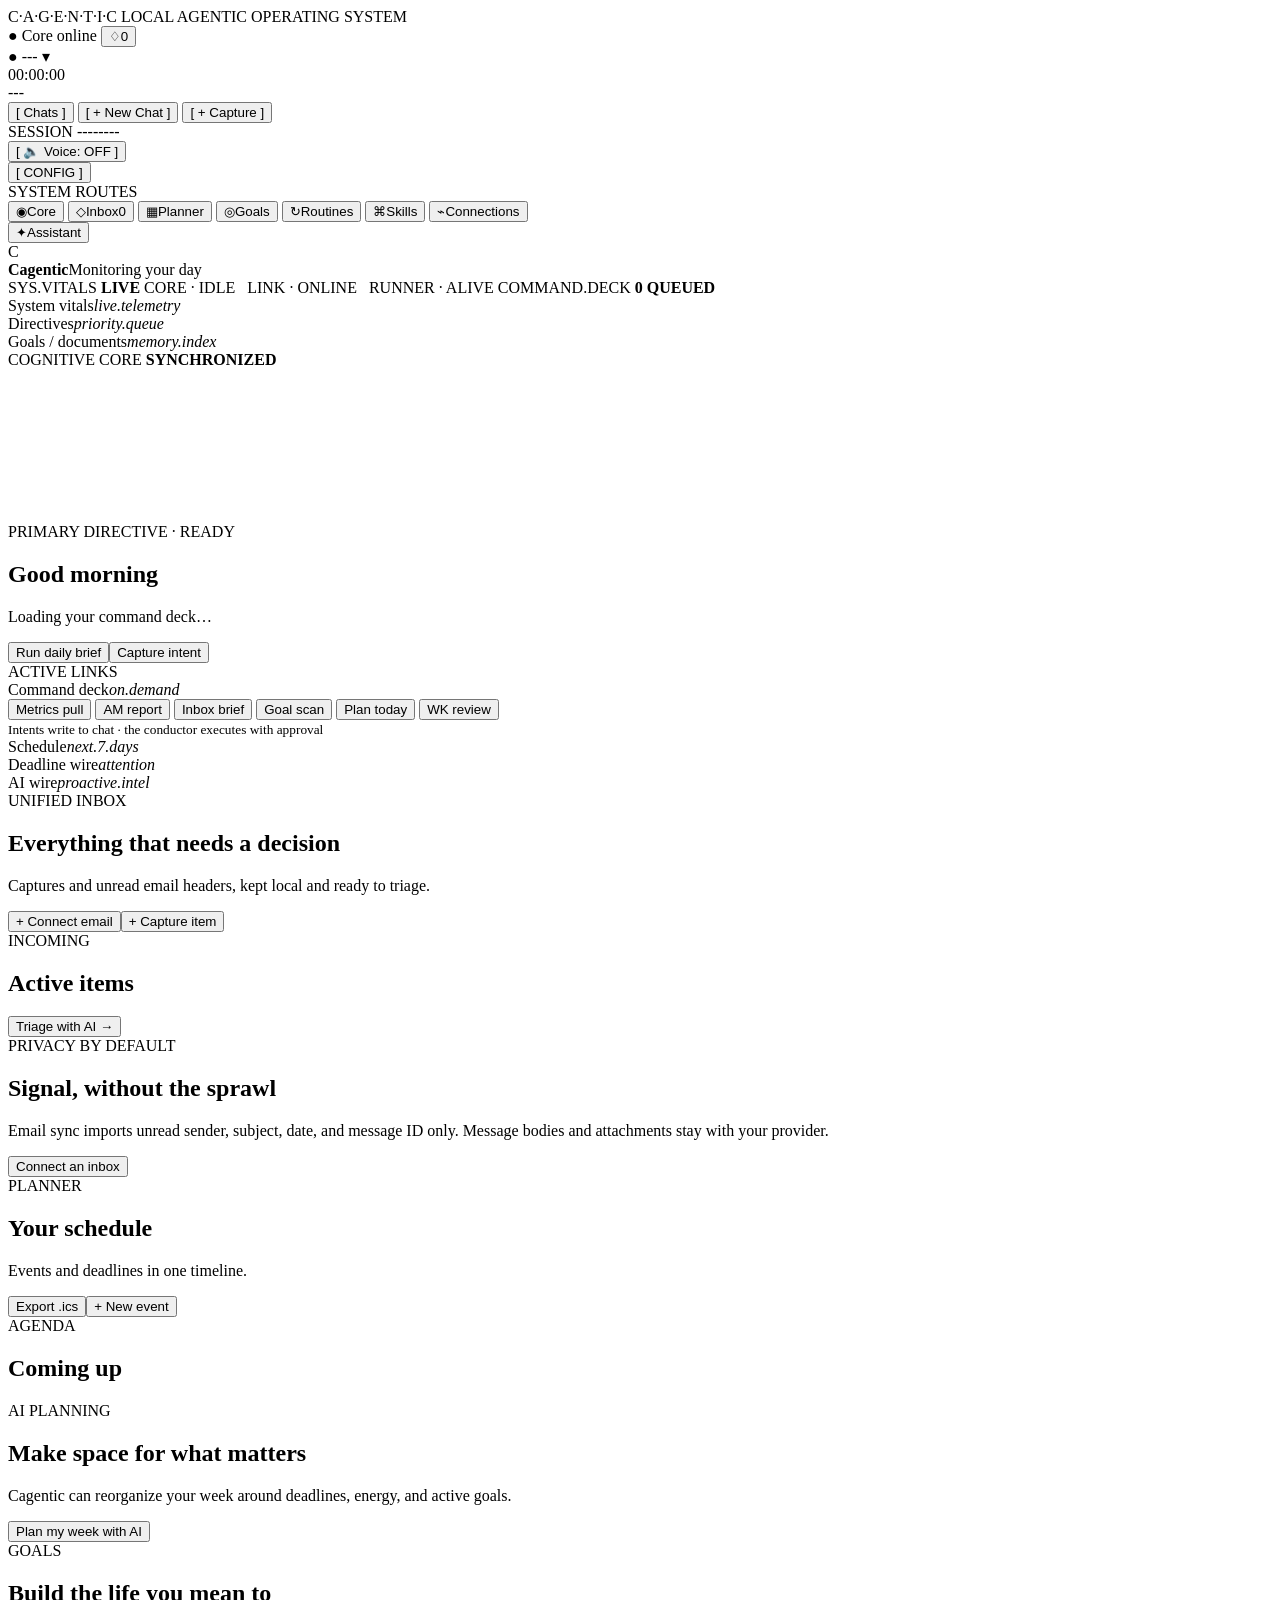
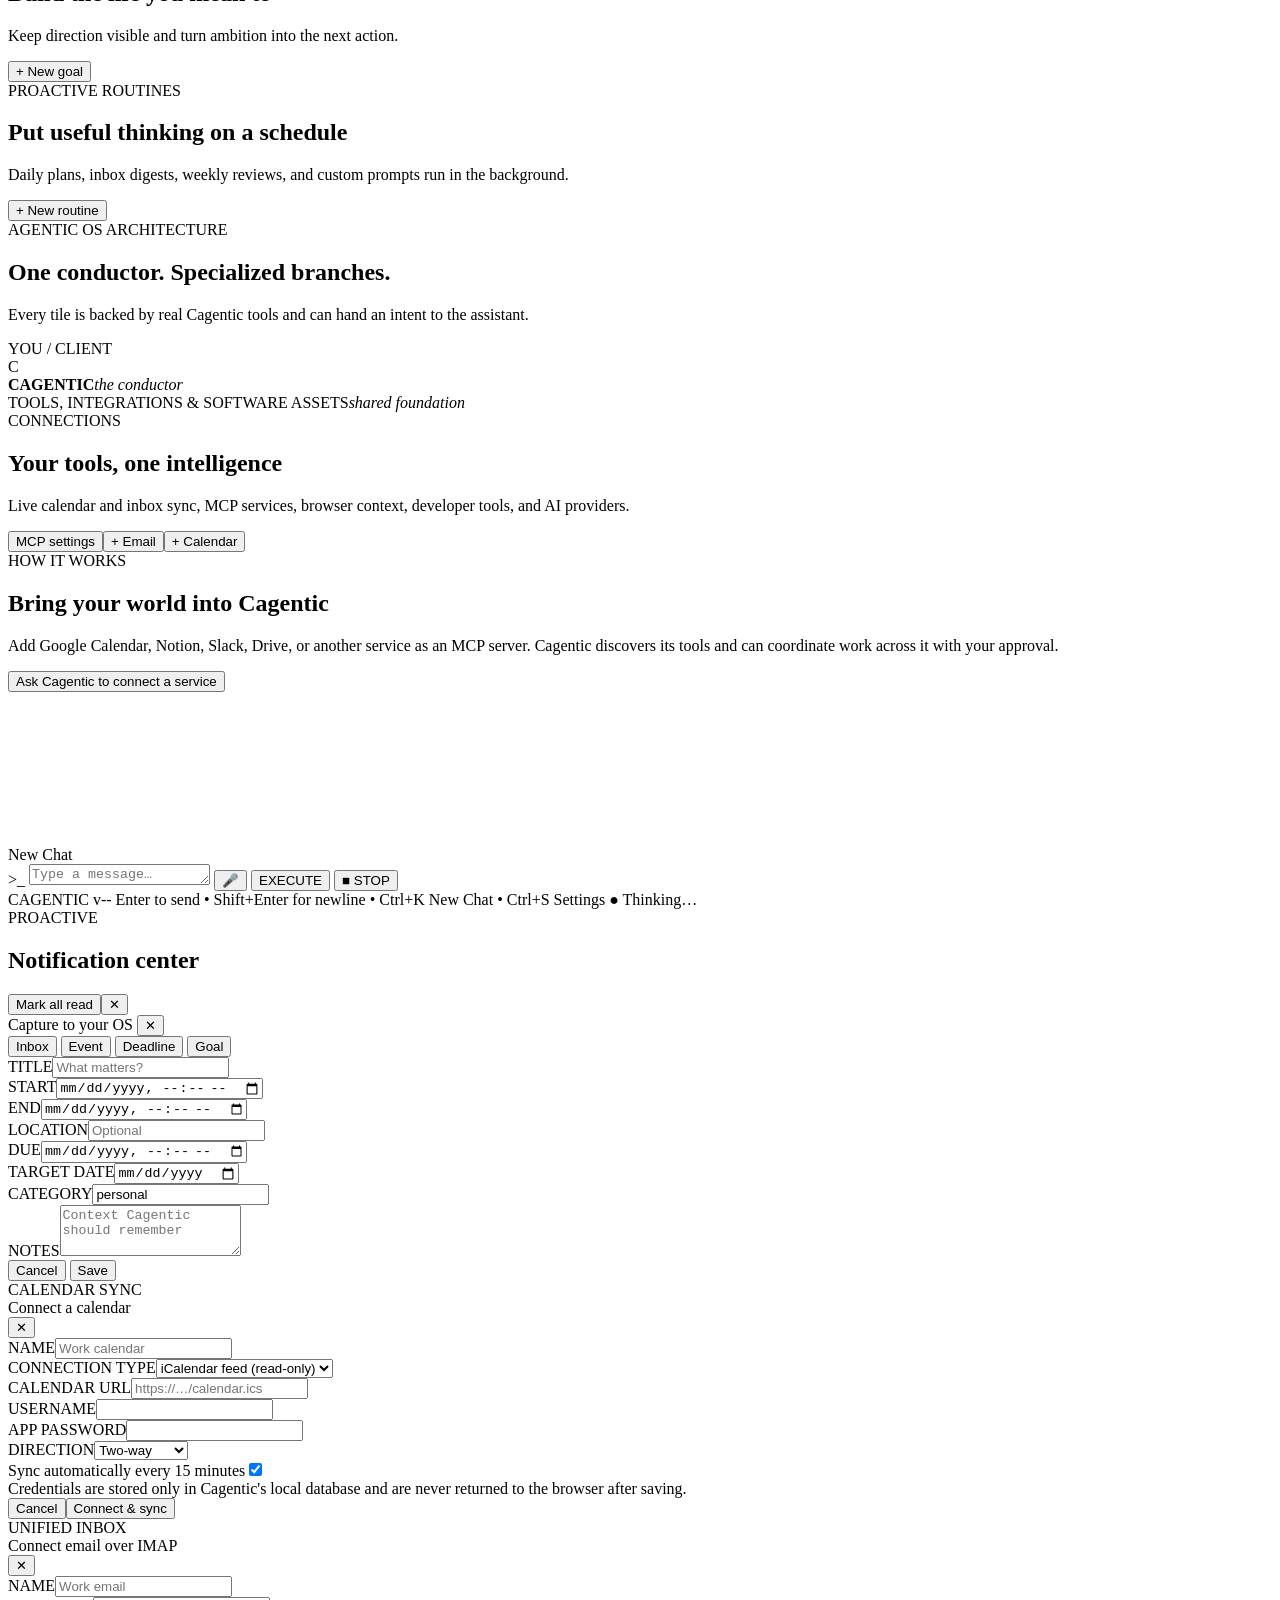
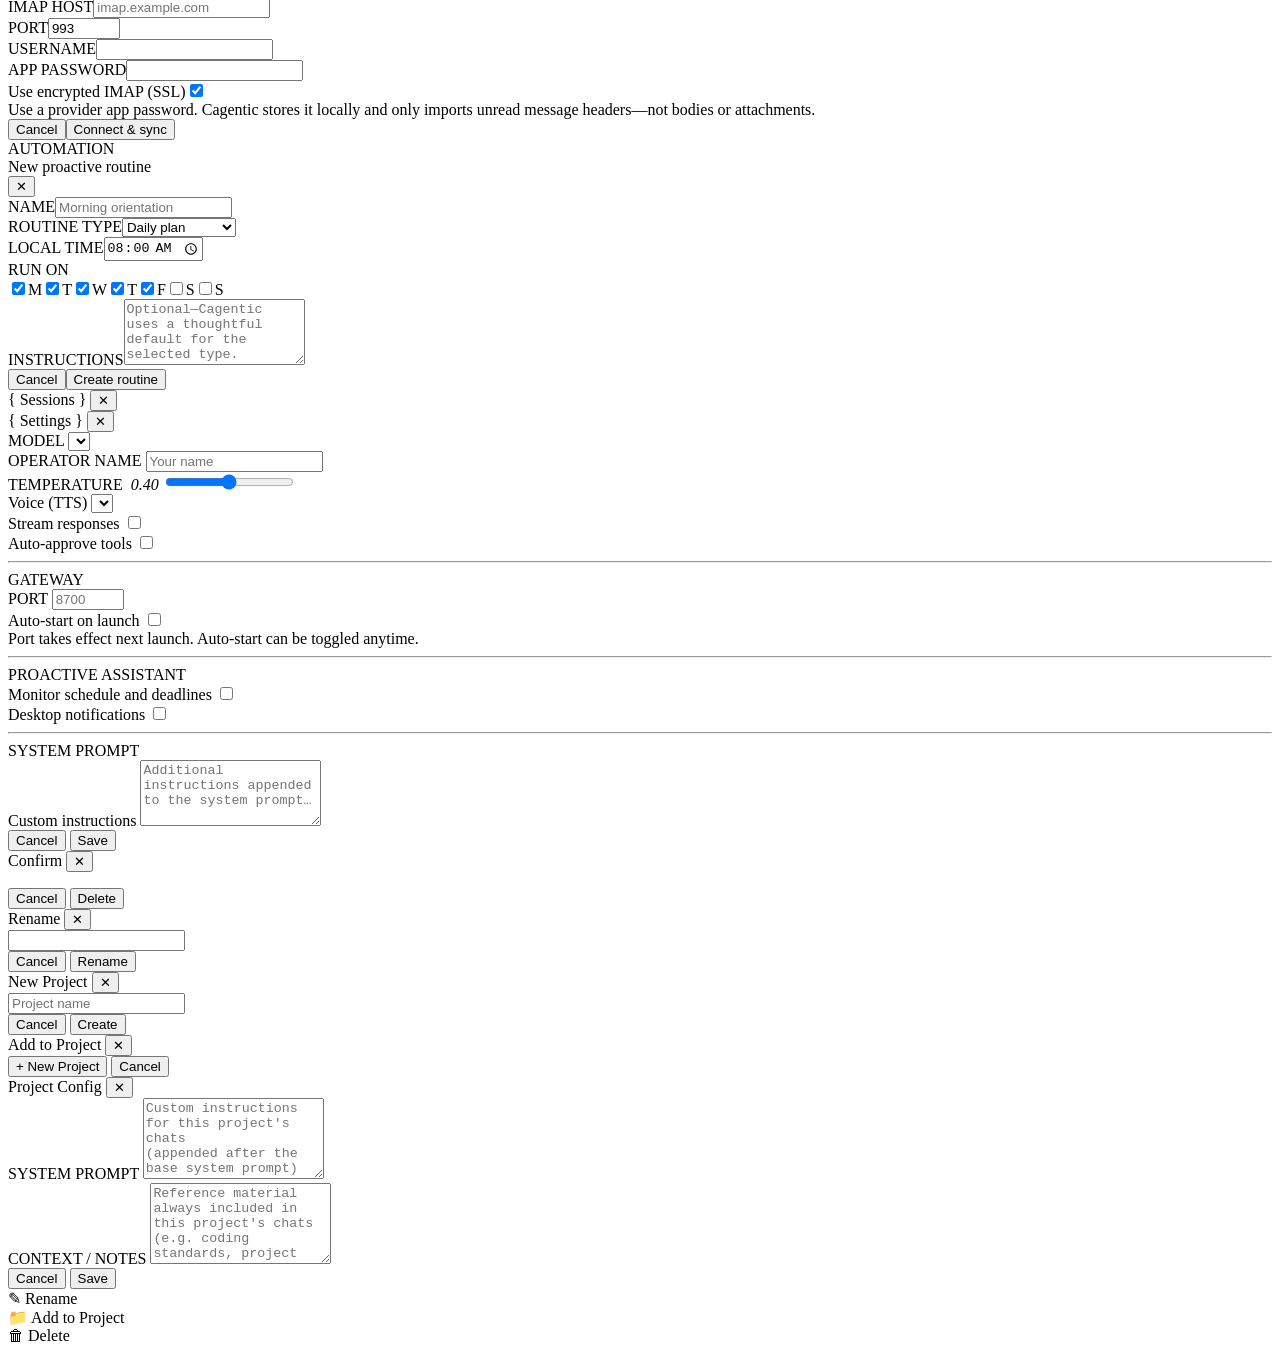
==== cagentic/gateway_assets/index.html @ ee0b5b75 "gateway changes" ====
<!doctype html>
<html lang="en">
<head>
<meta charset="utf-8" />
<meta name="viewport" content="width=device-width, initial-scale=1" />
<meta name="cagentic-token" content="{{CAGENTIC_TOKEN}}" />
<title>Cagentic</title>
<link rel="stylesheet" href="/app.css" />
</head>
<body>
<div id="app">
  <div class="scanlines"></div>
  <div class="vignette"></div>

  <header class="hud-header">
    <div class="hdr-left">
        <span class="jl">C</span><span class="jd">&middot;</span><span class="jl">A</span><span class="jd">&middot;</span><span class="jl">G</span><span class="jd">&middot;</span><span class="jl">E</span><span class="jd">&middot;</span><span class="jl">N</span><span class="jd">&middot;</span><span class="jl">T</span><span class="jd">&middot;</span><span class="jl">I</span><span class="jd">&middot;</span><span class="jl">C</span>
      <span class="j-sub">LOCAL AGENTIC OPERATING SYSTEM</span>
    </div>
    <div class="hdr-right">
      <span class="badge b-on">&#9679; Core online</span>
      <button class="os-notification-btn" id="notificationBtn" title="Proactive notifications">♢<span id="notificationCount" class="hidden">0</span></button>
      <div class="model-switch" id="modelSwitch" title="Switch model">
        <span class="ms-dot">&#9679;</span>
        <span class="ms-name" id="msName">---</span>
        <span class="ms-caret">&#9662;</span>
        <div class="model-menu hidden" id="modelMenu"></div>
      </div>
      <div class="j-clock" id="jClock">00:00:00</div>
      <div class="j-date"  id="jDate">---</div>
    </div>
  </header>

  <div class="nav-bar">
    <button class="nav-btn" id="logsBtn">[ Chats ]</button>
    <button class="nav-btn" id="newMissionBtn">[ + New Chat ]</button>
    <button class="nav-btn os-quick-add" id="quickAddBtn">[ + Capture ]</button>
    <div class="nav-divider"></div>
    <span class="nav-meta">SESSION <span id="jSession">--------</span></span>
    <div class="nav-spacer"></div>
    <button class="nav-btn toggle-btn" id="voiceOutBtn" title="Read replies aloud">[ &#128264; Voice: OFF ]</button>
  
    <div class="nav-divider"></div>
    <button class="nav-btn" id="configBtn">[ CONFIG ]</button>
  </div>

  <div class="main-area">
    <aside class="os-sidebar">
      <div class="os-sidebar-label">SYSTEM ROUTES</div>
      <button class="os-nav-item active" data-view="today"><span class="os-nav-icon">◉</span><span>Core</span></button>
      <button class="os-nav-item" data-view="inbox"><span class="os-nav-icon">◇</span><span>Inbox</span><span id="inboxNavCount" class="os-nav-count hidden">0</span></button>
      <button class="os-nav-item" data-view="planner"><span class="os-nav-icon">▦</span><span>Planner</span></button>
      <button class="os-nav-item" data-view="goals"><span class="os-nav-icon">◎</span><span>Goals</span></button>
      <button class="os-nav-item" data-view="routines"><span class="os-nav-icon">↻</span><span>Routines</span></button>
      <button class="os-nav-item" data-view="skills"><span class="os-nav-icon">⌘</span><span>Skills</span></button>
      <button class="os-nav-item" data-view="connections"><span class="os-nav-icon">⌁</span><span>Connections</span></button>
      <div class="os-sidebar-rule"></div>
      <button class="os-nav-item" data-view="assistant"><span class="os-nav-icon">✦</span><span>Assistant</span><span class="os-live-dot"></span></button>
      <div class="os-sidebar-spacer"></div>
      <div class="os-agent-card">
        <div class="os-agent-orb">C</div>
        <div><strong>Cagentic</strong><span id="osAgentStatus">Monitoring your day</span></div>
      </div>
    </aside>

    <div class="os-workspace">
      <section class="os-view" id="todayView">
        <div class="vault-shell">
          <div class="vault-statusline">
            <span>SYS.VITALS <b>LIVE</b></span>
            <span id="vaultCoreState">CORE · IDLE &nbsp; LINK · ONLINE &nbsp; RUNNER · ALIVE</span>
            <span>COMMAND.DECK <b id="vaultQueueState">0 QUEUED</b></span>
          </div>
          <div class="vault-layout">
            <aside class="vault-column vault-left">
              <section class="vault-module">
                <header><span>System vitals</span><em>live.telemetry</em></header>
                <div id="osStats" class="vault-vitals"></div>
              </section>
              <section class="vault-module vault-directives">
                <header><span>Directives</span><em>priority.queue</em></header>
                <div id="insightList"></div>
              </section>
              <section class="vault-module vault-documents">
                <header><span>Goals / documents</span><em>memory.index</em></header>
                <div id="goalStrip"></div>
              </section>
            </aside>

            <main class="vault-core">
              <div class="vault-core-label"><span>COGNITIVE CORE</span><b><i></i> SYNCHRONIZED</b></div>
              <canvas id="coreCanvas" aria-label="Animated Cagentic cognitive network"></canvas>
              <div class="vault-core-rings"><i></i><i></i><i></i></div>
              <div class="vault-primary">
                <span>PRIMARY DIRECTIVE · READY</span>
                <h1><span id="osGreeting">Good morning</span><span id="osUserName"></span></h1>
                <p id="osDate">Loading your command deck…</p>
                <div class="vault-primary-actions"><button data-ai-prompt="Plan my day using my deadlines, calendar, inbox, and goals.">Run daily brief</button><button data-open-capture="inbox">Capture intent</button></div>
              </div>
              <div class="vault-integration-band"><span>ACTIVE LINKS</span><div id="integrationStrip"></div></div>
            </main>

            <aside class="vault-column vault-right">
              <section class="vault-module vault-command-deck">
                <header><span>Command deck</span><em>on.demand</em></header>
                <div class="vault-command-grid">
                  <button data-ai-prompt="Give me a concise metrics pull across my personal OS.">Metrics pull</button>
                  <button data-ai-prompt="Create my morning report from the current OS context.">AM report</button>
                  <button data-ai-prompt="Triage my unified inbox and identify the next actions.">Inbox brief</button>
                  <button data-ai-prompt="Review my goals and tell me where momentum is slipping.">Goal scan</button>
                  <button data-ai-prompt="Create a realistic plan for today around my calendar and deadlines.">Plan today</button>
                  <button data-ai-prompt="Run a weekly review across goals, calendar, deadlines, and inbox.">WK review</button>
                </div>
                <small>Intents write to chat · the conductor executes with approval</small>
              </section>
              <section class="vault-module vault-schedule">
                <header><span>Schedule</span><em>next.7.days</em></header>
                <div id="todayTimeline"></div>
              </section>
              <section class="vault-module vault-deadlines">
                <header><span>Deadline wire</span><em>attention</em></header>
                <div id="deadlineList"></div>
              </section>
              <section class="vault-module vault-ai-wire">
                <header><span>AI wire</span><em>proactive.intel</em></header>
                <div id="vaultWire"></div>
              </section>
            </aside>
          </div>
        </div>
      </section>

      <section class="os-view hidden" id="inboxView">
        <div class="os-scroll">
          <div class="os-page-head compact"><div><div class="os-eyebrow">UNIFIED INBOX</div><h1>Everything that needs a decision</h1><p>Captures and unread email headers, kept local and ready to triage.</p></div><div class="os-head-actions"><button class="os-secondary-btn os-inline-btn" id="addEmailBtn">+ Connect email</button><button class="os-primary-btn" data-open-capture="inbox">+ Capture item</button></div></div>
          <div class="os-inbox-layout">
            <section class="os-card"><div class="os-card-head"><div><span class="os-kicker">INCOMING</span><h2>Active items</h2></div><button class="os-text-btn" data-ai-prompt="Triage my unified inbox. Tell me what is urgent, what can wait, and the three best next actions.">Triage with AI →</button></div><div id="inboxWorkspace" class="os-inbox-list"></div></section>
            <section class="os-card os-inbox-side"><span class="os-kicker">PRIVACY BY DEFAULT</span><h2>Signal, without the sprawl</h2><p>Email sync imports unread sender, subject, date, and message ID only. Message bodies and attachments stay with your provider.</p><button class="os-secondary-btn" id="inboxConnectEmailBtn">Connect an inbox</button></section>
          </div>
        </div>
      </section>

      <section class="os-view hidden" id="plannerView">
        <div class="os-scroll">
          <div class="os-page-head compact"><div><div class="os-eyebrow">PLANNER</div><h1>Your schedule</h1><p>Events and deadlines in one timeline.</p></div><div class="os-head-actions"><button class="os-secondary-btn os-inline-btn" id="exportCalendarBtn">Export .ics</button><button class="os-primary-btn" data-open-capture="event">+ New event</button></div></div>
          <div class="os-planner-layout">
            <section class="os-card"><div class="os-card-head"><div><span class="os-kicker">AGENDA</span><h2>Coming up</h2></div></div><div id="plannerTimeline" class="os-planner-timeline"></div></section>
            <section class="os-card os-planner-side"><div class="os-card-head"><div><span class="os-kicker">AI PLANNING</span><h2>Make space for what matters</h2></div></div><p>Cagentic can reorganize your week around deadlines, energy, and active goals.</p><button class="os-secondary-btn" data-ai-prompt="Review my calendar, deadlines, and goals, then propose a realistic plan for my next seven days.">Plan my week with AI</button></section>
          </div>
        </div>
      </section>

      <section class="os-view hidden" id="goalsView">
        <div class="os-scroll">
          <div class="os-page-head compact"><div><div class="os-eyebrow">GOALS</div><h1>Build the life you mean to</h1><p>Keep direction visible and turn ambition into the next action.</p></div><button class="os-primary-btn" data-open-capture="goal">+ New goal</button></div>
          <div id="goalsWorkspace" class="os-goals-workspace"></div>
        </div>
      </section>

      <section class="os-view hidden" id="routinesView">
        <div class="os-scroll">
          <div class="os-page-head compact"><div><div class="os-eyebrow">PROACTIVE ROUTINES</div><h1>Put useful thinking on a schedule</h1><p>Daily plans, inbox digests, weekly reviews, and custom prompts run in the background.</p></div><button class="os-primary-btn" id="addRoutineBtn">+ New routine</button></div>
          <div id="routinesWorkspace" class="os-routines-grid"></div>
        </div>
      </section>

      <section class="os-view hidden" id="skillsView">
        <div class="os-scroll skills-scroll">
          <div class="architecture-head">
            <div><div class="os-eyebrow">AGENTIC OS ARCHITECTURE</div><h1>One conductor. Specialized branches.</h1><p>Every tile is backed by real Cagentic tools and can hand an intent to the assistant.</p></div>
            <div id="architectureStatus" class="architecture-status"></div>
          </div>
          <div id="architectureModes" class="architecture-modes"></div>
          <div class="architecture-spine">
            <div class="architecture-user">YOU / CLIENT</div>
            <i></i>
            <div class="architecture-conductor"><span>C</span><div><strong>CAGENTIC</strong><em id="architectureModel">the conductor</em></div></div>
          </div>
          <div id="architectureBranches" class="architecture-branches"></div>
          <section id="automationLayer" class="architecture-layer automation-layer"></section>
          <section class="architecture-layer integration-layer"><header><span>TOOLS, INTEGRATIONS &amp; SOFTWARE ASSETS</span><em>shared foundation</em></header><div id="architectureIntegrations"></div></section>
          <div id="architectureDetail" class="architecture-detail hidden"></div>
        </div>
      </section>

      <section class="os-view hidden" id="connectionsView">
        <div class="os-scroll">
          <div class="os-page-head compact"><div><div class="os-eyebrow">CONNECTIONS</div><h1>Your tools, one intelligence</h1><p>Live calendar and inbox sync, MCP services, browser context, developer tools, and AI providers.</p></div><div class="os-head-actions"><button class="os-secondary-btn os-inline-btn" id="connectionSettingsBtn">MCP settings</button><button class="os-secondary-btn os-inline-btn" id="connectionsEmailBtn">+ Email</button><button class="os-primary-btn" id="addConnectionBtn">+ Calendar</button></div></div>
          <div id="connectionsGrid" class="os-connections-grid"></div>
          <section class="os-card os-connection-help"><span class="os-kicker">HOW IT WORKS</span><h2>Bring your world into Cagentic</h2><p>Add Google Calendar, Notion, Slack, Drive, or another service as an MCP server. Cagentic discovers its tools and can coordinate work across it with your approval.</p><button class="os-secondary-btn" data-ai-prompt="Show me which MCP integrations are configured and help me connect the services that would be most useful.">Ask Cagentic to connect a service</button></section>
        </div>
      </section>

      <section class="os-view os-assistant-view hidden" id="assistantView">
        <div class="center-stack" id="centerStack">
          <div class="orb-zone compact" id="orbZone">
            <canvas id="orbCanvas"></canvas>
            <div class="orb-rings">
              <div class="ring r1"></div><div class="ring r2"></div>
              <div class="ring r3"></div><div class="ring r4"></div>
            </div>
            <div class="orb-label" id="orbLabel">New Chat</div>
          </div>
          <div id="log" class="chat-log"></div>
        </div>
      </section>
    </div>
  </div>

  <div id="windowLayer"></div>
  <div id="restorePill" class="restore-pill" style="display:none">
    <span class="restore-pill-icon">↩</span><span class="restore-pill-count">0</span> panels
    <div class="restore-dropdown" id="restoreDropdown"></div>
  </div>

  <div class="cmd-area">
    <div class="cmd-box" id="cmdBox">
      <span class="cmd-prompt">&gt;_</span>
      <textarea id="input" rows="1" placeholder="Type a message&#8230;"></textarea>
      <button id="micBtn" class="mic-btn" title="Voice input">&#127908;</button>
      <button id="send" class="exec-btn">EXECUTE</button>
      <button id="stopBtn" class="exec-btn stop-btn hidden">&#9632; STOP</button>
    </div>
    <div class="cmd-footer">
      <span>CAGENTIC v<span id="versionSpan">--</span></span>
      <span id="hintText">Enter to send &bull; Shift+Enter for newline &bull; Ctrl+K New Chat &bull; Ctrl+S Settings</span>
      <span id="busyLabel" class="busy-label hidden">&#9679; Thinking&#8230;</span>
      <span id="tokenStats" class="token-stats hidden"></span>
    </div>
  </div>
</div>

<!-- Proactive notification center -->
<aside id="notificationPanel" class="os-notification-panel">
  <div class="os-notification-head"><div><span class="os-kicker">PROACTIVE</span><h2>Notification center</h2></div><div><button id="markNotificationsRead" class="os-text-btn">Mark all read</button><button id="closeNotifications" class="icon-btn">&#10005;</button></div></div>
  <div id="notificationList" class="os-notification-list"></div>
</aside>

<!-- Quick capture modal -->
<div id="captureModal" class="modal hidden">
  <div class="modal-card md os-capture-card">
    <div class="modal-head">
      <span class="modal-title">Capture to your OS</span>
      <button id="captureClose" class="icon-btn">&#10005;</button>
    </div>
    <div class="modal-body">
      <div class="os-capture-tabs">
        <button data-capture-type="inbox">Inbox</button>
        <button data-capture-type="event" class="active">Event</button>
        <button data-capture-type="deadline">Deadline</button>
        <button data-capture-type="goal">Goal</button>
      </div>
      <div class="field"><span class="field-label">TITLE</span><input id="captureTitle" type="text" placeholder="What matters?" /></div>
      <div class="capture-fields" data-fields="event">
        <div class="field"><span class="field-label">START</span><input id="captureStart" type="datetime-local" /></div>
        <div class="field"><span class="field-label">END</span><input id="captureEnd" type="datetime-local" /></div>
        <div class="field"><span class="field-label">LOCATION</span><input id="captureLocation" type="text" placeholder="Optional" /></div>
      </div>
      <div class="capture-fields hidden" data-fields="deadline">
        <div class="field"><span class="field-label">DUE</span><input id="captureDue" type="datetime-local" /></div>
      </div>
      <div class="capture-fields hidden" data-fields="goal">
        <div class="field"><span class="field-label">TARGET DATE</span><input id="captureTarget" type="date" /></div>
        <div class="field"><span class="field-label">CATEGORY</span><input id="captureCategory" type="text" value="personal" /></div>
      </div>
      <div class="field"><span class="field-label">NOTES</span><textarea id="captureNotes" rows="3" placeholder="Context Cagentic should remember"></textarea></div>
      <div id="captureError" class="os-form-error hidden"></div>
    </div>
    <div class="modal-foot">
      <button id="captureCancel" class="btn-ghost">Cancel</button>
      <button id="captureSave" class="btn-primary">Save</button>
    </div>
  </div>
</div>

<!-- Calendar connection modal -->
<div id="connectionModal" class="modal hidden">
  <div class="modal-card md os-connection-modal">
    <div class="modal-head">
      <div><span class="os-kicker">CALENDAR SYNC</span><div class="modal-title">Connect a calendar</div></div>
      <button id="connectionModalClose" class="icon-btn">&#10005;</button>
    </div>
    <div class="modal-body">
      <div class="field"><span class="field-label">NAME</span><input id="connectionName" type="text" placeholder="Work calendar" /></div>
      <div class="field"><span class="field-label">CONNECTION TYPE</span><select id="connectionKind"><option value="ical">iCalendar feed (read-only)</option><option value="caldav">CalDAV (two-way)</option></select></div>
      <div class="field"><span class="field-label">CALENDAR URL</span><input id="connectionUrl" type="url" placeholder="https://…/calendar.ics" /></div>
      <div id="connectionAuthFields" class="capture-fields hidden">
        <div class="field"><span class="field-label">USERNAME</span><input id="connectionUsername" type="text" autocomplete="username" /></div>
        <div class="field"><span class="field-label">APP PASSWORD</span><input id="connectionPassword" type="password" autocomplete="current-password" /></div>
        <div class="field"><span class="field-label">DIRECTION</span><select id="connectionDirection"><option value="both">Two-way</option><option value="pull">Import only</option><option value="push">Publish only</option></select></div>
      </div>
      <div class="field row"><span class="field-label">Sync automatically every 15 minutes</span><label class="toggle"><input id="connectionAutoSync" type="checkbox" checked /><span></span></label></div>
      <div class="field-hint">Credentials are stored only in Cagentic's local database and are never returned to the browser after saving.</div>
      <div id="connectionError" class="os-form-error hidden"></div>
    </div>
    <div class="modal-foot"><button id="connectionCancel" class="btn-ghost">Cancel</button><button id="connectionSave" class="btn-primary">Connect &amp; sync</button></div>
  </div>
</div>

<!-- Email connection modal -->
<div id="emailModal" class="modal hidden">
  <div class="modal-card md os-connection-modal">
    <div class="modal-head"><div><span class="os-kicker">UNIFIED INBOX</span><div class="modal-title">Connect email over IMAP</div></div><button id="emailModalClose" class="icon-btn">&#10005;</button></div>
    <div class="modal-body">
      <div class="field"><span class="field-label">NAME</span><input id="emailName" type="text" placeholder="Work email" /></div>
      <div class="field"><span class="field-label">IMAP HOST</span><input id="emailHost" type="text" placeholder="imap.example.com" /></div>
      <div class="field"><span class="field-label">PORT</span><input id="emailPort" type="number" min="1" max="65535" value="993" /></div>
      <div class="field"><span class="field-label">USERNAME</span><input id="emailUsername" type="text" autocomplete="username" /></div>
      <div class="field"><span class="field-label">APP PASSWORD</span><input id="emailPassword" type="password" autocomplete="current-password" /></div>
      <div class="field row"><span class="field-label">Use encrypted IMAP (SSL)</span><label class="toggle"><input id="emailSsl" type="checkbox" checked /><span></span></label></div>
      <div class="field-hint">Use a provider app password. Cagentic stores it locally and only imports unread message headers—not bodies or attachments.</div>
      <div id="emailError" class="os-form-error hidden"></div>
    </div>
    <div class="modal-foot"><button id="emailCancel" class="btn-ghost">Cancel</button><button id="emailSave" class="btn-primary">Connect &amp; sync</button></div>
  </div>
</div>

<!-- Proactive routine modal -->
<div id="routineModal" class="modal hidden">
  <div class="modal-card md os-routine-modal">
    <div class="modal-head"><div><span class="os-kicker">AUTOMATION</span><div class="modal-title">New proactive routine</div></div><button id="routineModalClose" class="icon-btn">&#10005;</button></div>
    <div class="modal-body">
      <div class="field"><span class="field-label">NAME</span><input id="routineName" type="text" placeholder="Morning orientation" /></div>
      <div class="field"><span class="field-label">ROUTINE TYPE</span><select id="routineKind"><option value="daily_plan">Daily plan</option><option value="inbox_digest">Inbox digest</option><option value="weekly_review">Weekly review</option><option value="custom">Custom prompt</option></select></div>
      <div class="field"><span class="field-label">LOCAL TIME</span><input id="routineTime" type="time" value="08:00" /></div>
      <div class="field"><span class="field-label">RUN ON</span><div class="os-day-picker" id="routineDays"><label><input type="checkbox" value="0" checked />M</label><label><input type="checkbox" value="1" checked />T</label><label><input type="checkbox" value="2" checked />W</label><label><input type="checkbox" value="3" checked />T</label><label><input type="checkbox" value="4" checked />F</label><label><input type="checkbox" value="5" />S</label><label><input type="checkbox" value="6" />S</label></div></div>
      <div class="field"><span class="field-label">INSTRUCTIONS</span><textarea id="routinePrompt" rows="4" placeholder="Optional—Cagentic uses a thoughtful default for the selected type."></textarea></div>
      <div id="routineError" class="os-form-error hidden"></div>
    </div>
    <div class="modal-foot"><button id="routineCancel" class="btn-ghost">Cancel</button><button id="routineSave" class="btn-primary">Create routine</button></div>
  </div>
</div>

<!-- Sessions drawer -->
<div id="sessionsPanel" class="sessions-panel">
  <div class="sessions-head">
    <span class="panel-hdr">&#123; Sessions &#125;</span>
    <button id="closeSessionsBtn" class="icon-btn">&#10005;</button>
  </div>
  <div id="sessionList" class="session-list"></div>
</div>

<div id="backdrop" class="backdrop hidden"></div>

<!-- Settings modal -->
<div id="settingsModal" class="modal hidden">
  <div class="modal-card">
    <div class="modal-head">
      <span class="panel-hdr">&#123; Settings &#125;</span>
      <button id="closeSettings" class="icon-btn">&#10005;</button>
    </div>
    <div class="modal-body">
      <div class="field">
        <span class="field-label">MODEL</span>
        <select id="setModel"></select>
      </div>
      <div class="field">
        <span class="field-label">OPERATOR NAME</span>
        <input id="setName" type="text" placeholder="Your name" />
      </div>
      <div class="field">
        <span class="field-label">TEMPERATURE &nbsp;<em id="tempVal">0.40</em></span>
        <input id="setTemp" type="range" min="0" max="1.5" step="0.05" />
      </div>
      <div class="field">
        <span class="field-label">Voice (TTS)</span>
        <select id="setVoice"></select>
      </div>
      <div class="field row">
        <span class="field-label">Stream responses</span>
        <label class="toggle"><input id="setStream" type="checkbox" /><span></span></label>
      </div>
      <div class="field row">
        <span class="field-label">Auto-approve tools</span>
        <label class="toggle"><input id="setYolo" type="checkbox" /><span></span></label>
      </div>
      <hr class="settings-divider" />
      <div class="section-label">GATEWAY</div>
      <div class="field">
        <span class="field-label">PORT</span>
        <input id="setGwPort" type="number" min="1" max="65535" placeholder="8700" />
      </div>
      <div class="field row">
        <span class="field-label">Auto-start on launch</span>
        <label class="toggle"><input id="setGwAuto" type="checkbox" /><span></span></label>
      </div>
      <div class="field-hint">Port takes effect next launch. Auto-start can be toggled anytime.</div>
      <hr class="settings-divider" />
      <div class="section-label">PROACTIVE ASSISTANT</div>
      <div class="field row">
        <span class="field-label">Monitor schedule and deadlines</span>
        <label class="toggle"><input id="setProactive" type="checkbox" /><span></span></label>
      </div>
      <div class="field row">
        <span class="field-label">Desktop notifications</span>
        <label class="toggle"><input id="setDesktopNotifications" type="checkbox" /><span></span></label>
      </div>
      <hr class="settings-divider" />
      <div class="section-label">SYSTEM PROMPT</div>
      <div class="field">
        <span class="field-label">Custom instructions</span>
        <textarea id="setSysPrompt" rows="4" placeholder="Additional instructions appended to the system prompt&#8230;"></textarea>
      </div>
    </div>
    <div class="modal-foot">
      <button id="cancelSettings" class="btn-ghost">Cancel</button>
      <button id="saveSettings"   class="btn-primary">Save</button>
    </div>
  </div>
</div>
<!-- Confirm modal -->
<div id="confirmModal" class="modal hidden">
  <div class="modal-card sm">
    <div class="modal-head">
      <span id="confirmTitle" class="modal-title">Confirm</span>
      <button id="confirmClose" class="icon-btn">&#10005;</button>
    </div>
    <div class="modal-body">
      <p id="confirmMsg" class="modal-msg"></p>
    </div>
    <div class="modal-foot">
      <button id="confirmCancel" class="btn-ghost">Cancel</button>
      <button id="confirmOk" class="btn-primary">Delete</button>
    </div>
  </div>
</div>

<!-- Rename modal -->
<div id="renameModal" class="modal hidden">
  <div class="modal-card md">
    <div class="modal-head">
      <span class="modal-title">Rename</span>
      <button id="renameClose" class="icon-btn">&#10005;</button>
    </div>
    <div class="modal-body">
      <input id="renameInput" type="text" class="modal-input" />
    </div>
    <div class="modal-foot">
      <button id="renameCancel" class="btn-ghost">Cancel</button>
      <button id="renameOk" class="btn-primary">Rename</button>
    </div>
  </div>
</div>

<!-- New project modal -->
<div id="newProjectModal" class="modal hidden">
  <div class="modal-card md">
    <div class="modal-head">
      <span class="modal-title">New Project</span>
      <button id="newProjectModalClose" class="icon-btn">&#10005;</button>
    </div>
    <div class="modal-body">
      <input id="newProjectInput" type="text" placeholder="Project name" class="modal-input" />
    </div>
    <div class="modal-foot">
      <button id="newProjectCancel" class="btn-ghost">Cancel</button>
      <button id="newProjectOk" class="btn-primary">Create</button>
    </div>
  </div>
</div>

<!-- Add to project modal -->
<div id="projectModal" class="modal hidden">
  <div class="modal-card md">
    <div class="modal-head">
      <span class="modal-title">Add to Project</span>
      <button id="projectModalClose" class="icon-btn">&#10005;</button>
    </div>
    <div class="modal-body" id="projectModalBody">
    </div>
    <div class="modal-foot">
      <button id="projectModalNewBtn" class="btn-ghost">+ New Project</button>
      <button id="projectModalCancel" class="btn-ghost">Cancel</button>
    </div>
  </div>
</div>

<!-- Project config modal -->
<div id="projConfigModal" class="modal hidden">
  <div class="modal-card lg">
    <div class="modal-head">
      <span class="modal-title">Project Config</span>
      <button id="projConfigClose" class="icon-btn">&#10005;</button>
    </div>
    <div class="modal-body">
      <div class="field">
        <span class="field-label">SYSTEM PROMPT</span>
        <textarea id="projConfigPrompt" rows="5" class="modal-textarea" placeholder="Custom instructions for this project's chats&#10;(appended after the base system prompt)"></textarea>
      </div>
      <div class="field">
        <span class="field-label">CONTEXT / NOTES</span>
        <textarea id="projConfigContext" rows="5" class="modal-textarea" placeholder="Reference material always included in this project's chats&#10;(e.g. coding standards, project background, key contacts)"></textarea>
      </div>
    </div>
    <div class="modal-foot">
      <button id="projConfigCancel" class="btn-ghost">Cancel</button>
      <button id="projConfigSave" class="btn-primary">Save</button>
    </div>
  </div>
</div>

<!-- Context menu (floating) -->
<div id="ctxMenu" class="ctx-menu hidden">
  <div class="ctx-item" data-action="rename">&#9998; Rename</div>
  <div class="ctx-item" data-action="project">&#128193; Add to Project</div>
  <div class="ctx-sep"></div>
  <div class="ctx-item ctx-danger" data-action="delete">&#128465; Delete</div>
</div>

<script src="/app.js"></script>
</body>
</html>
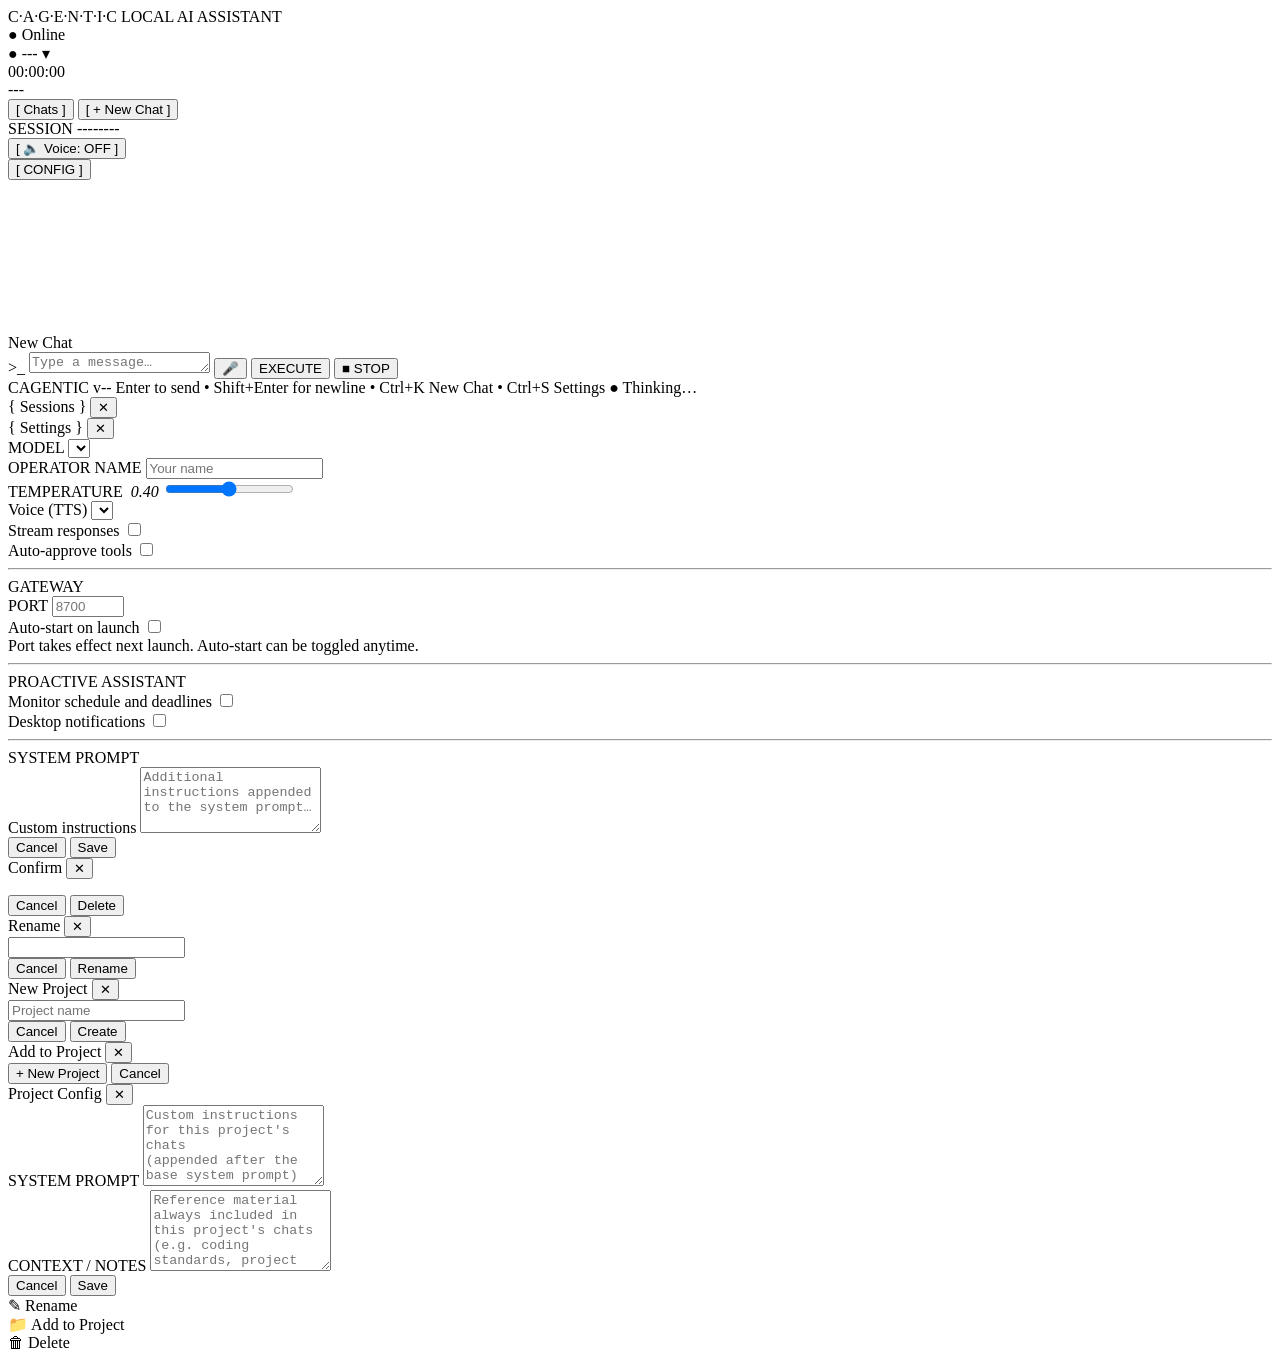
==== commit 003d3fa7: "Rework the gateway back to a chat surface The web UI had grown into a personal-OS dashboard: a "SYST" ====
--- a/cagentic/gateway_assets/index.html
+++ b/cagentic/gateway_assets/index.html
@@ -15,11 +15,10 @@
   <header class="hud-header">
     <div class="hdr-left">
         <span class="jl">C</span><span class="jd">&middot;</span><span class="jl">A</span><span class="jd">&middot;</span><span class="jl">G</span><span class="jd">&middot;</span><span class="jl">E</span><span class="jd">&middot;</span><span class="jl">N</span><span class="jd">&middot;</span><span class="jl">T</span><span class="jd">&middot;</span><span class="jl">I</span><span class="jd">&middot;</span><span class="jl">C</span>
-      <span class="j-sub">LOCAL AGENTIC OPERATING SYSTEM</span>
+      <span class="j-sub">LOCAL AI ASSISTANT</span>
     </div>
     <div class="hdr-right">
-      <span class="badge b-on">&#9679; Core online</span>
-      <button class="os-notification-btn" id="notificationBtn" title="Proactive notifications">♢<span id="notificationCount" class="hidden">0</span></button>
+      <span class="badge b-on">&#9679; Online</span>
       <div class="model-switch" id="modelSwitch" title="Switch model">
         <span class="ms-dot">&#9679;</span>
         <span class="ms-name" id="msName">---</span>
@@ -34,7 +33,6 @@
   <div class="nav-bar">
     <button class="nav-btn" id="logsBtn">[ Chats ]</button>
     <button class="nav-btn" id="newMissionBtn">[ + New Chat ]</button>
-    <button class="nav-btn os-quick-add" id="quickAddBtn">[ + Capture ]</button>
     <div class="nav-divider"></div>
     <span class="nav-meta">SESSION <span id="jSession">--------</span></span>
     <div class="nav-spacer"></div>
@@ -44,168 +42,21 @@
     <button class="nav-btn" id="configBtn">[ CONFIG ]</button>
   </div>
 
-  <div class="main-area">
-    <aside class="os-sidebar">
-      <div class="os-sidebar-label">SYSTEM ROUTES</div>
-      <button class="os-nav-item active" data-view="today"><span class="os-nav-icon">◉</span><span>Core</span></button>
-      <button class="os-nav-item" data-view="inbox"><span class="os-nav-icon">◇</span><span>Inbox</span><span id="inboxNavCount" class="os-nav-count hidden">0</span></button>
-      <button class="os-nav-item" data-view="planner"><span class="os-nav-icon">▦</span><span>Planner</span></button>
-      <button class="os-nav-item" data-view="goals"><span class="os-nav-icon">◎</span><span>Goals</span></button>
-      <button class="os-nav-item" data-view="routines"><span class="os-nav-icon">↻</span><span>Routines</span></button>
-      <button class="os-nav-item" data-view="skills"><span class="os-nav-icon">⌘</span><span>Skills</span></button>
-      <button class="os-nav-item" data-view="connections"><span class="os-nav-icon">⌁</span><span>Connections</span></button>
-      <div class="os-sidebar-rule"></div>
-      <button class="os-nav-item" data-view="assistant"><span class="os-nav-icon">✦</span><span>Assistant</span><span class="os-live-dot"></span></button>
-      <div class="os-sidebar-spacer"></div>
-      <div class="os-agent-card">
-        <div class="os-agent-orb">C</div>
-        <div><strong>Cagentic</strong><span id="osAgentStatus">Monitoring your day</span></div>
-      </div>
-    </aside>
-
-    <div class="os-workspace">
-      <section class="os-view" id="todayView">
-        <div class="vault-shell">
-          <div class="vault-statusline">
-            <span>SYS.VITALS <b>LIVE</b></span>
-            <span id="vaultCoreState">CORE · IDLE &nbsp; LINK · ONLINE &nbsp; RUNNER · ALIVE</span>
-            <span>COMMAND.DECK <b id="vaultQueueState">0 QUEUED</b></span>
+  <main class="main-area">
+    <div class="chat-stage">
+      <div class="center-stack" id="centerStack">
+        <div class="orb-zone compact" id="orbZone">
+          <canvas id="orbCanvas"></canvas>
+          <div class="orb-rings">
+            <div class="ring r1"></div><div class="ring r2"></div>
+            <div class="ring r3"></div><div class="ring r4"></div>
           </div>
-          <div class="vault-layout">
-            <aside class="vault-column vault-left">
-              <section class="vault-module">
-                <header><span>System vitals</span><em>live.telemetry</em></header>
-                <div id="osStats" class="vault-vitals"></div>
-              </section>
-              <section class="vault-module vault-directives">
-                <header><span>Directives</span><em>priority.queue</em></header>
-                <div id="insightList"></div>
-              </section>
-              <section class="vault-module vault-documents">
-                <header><span>Goals / documents</span><em>memory.index</em></header>
-                <div id="goalStrip"></div>
-              </section>
-            </aside>
-
-            <main class="vault-core">
-              <div class="vault-core-label"><span>COGNITIVE CORE</span><b><i></i> SYNCHRONIZED</b></div>
-              <canvas id="coreCanvas" aria-label="Animated Cagentic cognitive network"></canvas>
-              <div class="vault-core-rings"><i></i><i></i><i></i></div>
-              <div class="vault-primary">
-                <span>PRIMARY DIRECTIVE · READY</span>
-                <h1><span id="osGreeting">Good morning</span><span id="osUserName"></span></h1>
-                <p id="osDate">Loading your command deck…</p>
-                <div class="vault-primary-actions"><button data-ai-prompt="Plan my day using my deadlines, calendar, inbox, and goals.">Run daily brief</button><button data-open-capture="inbox">Capture intent</button></div>
-              </div>
-              <div class="vault-integration-band"><span>ACTIVE LINKS</span><div id="integrationStrip"></div></div>
-            </main>
-
-            <aside class="vault-column vault-right">
-              <section class="vault-module vault-command-deck">
-                <header><span>Command deck</span><em>on.demand</em></header>
-                <div class="vault-command-grid">
-                  <button data-ai-prompt="Give me a concise metrics pull across my personal OS.">Metrics pull</button>
-                  <button data-ai-prompt="Create my morning report from the current OS context.">AM report</button>
-                  <button data-ai-prompt="Triage my unified inbox and identify the next actions.">Inbox brief</button>
-                  <button data-ai-prompt="Review my goals and tell me where momentum is slipping.">Goal scan</button>
-                  <button data-ai-prompt="Create a realistic plan for today around my calendar and deadlines.">Plan today</button>
-                  <button data-ai-prompt="Run a weekly review across goals, calendar, deadlines, and inbox.">WK review</button>
-                </div>
-                <small>Intents write to chat · the conductor executes with approval</small>
-              </section>
-              <section class="vault-module vault-schedule">
-                <header><span>Schedule</span><em>next.7.days</em></header>
-                <div id="todayTimeline"></div>
-              </section>
-              <section class="vault-module vault-deadlines">
-                <header><span>Deadline wire</span><em>attention</em></header>
-                <div id="deadlineList"></div>
-              </section>
-              <section class="vault-module vault-ai-wire">
-                <header><span>AI wire</span><em>proactive.intel</em></header>
-                <div id="vaultWire"></div>
-              </section>
-            </aside>
-          </div>
+          <div class="orb-label" id="orbLabel">New Chat</div>
         </div>
-      </section>
-
-      <section class="os-view hidden" id="inboxView">
-        <div class="os-scroll">
-          <div class="os-page-head compact"><div><div class="os-eyebrow">UNIFIED INBOX</div><h1>Everything that needs a decision</h1><p>Captures and unread email headers, kept local and ready to triage.</p></div><div class="os-head-actions"><button class="os-secondary-btn os-inline-btn" id="addEmailBtn">+ Connect email</button><button class="os-primary-btn" data-open-capture="inbox">+ Capture item</button></div></div>
-          <div class="os-inbox-layout">
-            <section class="os-card"><div class="os-card-head"><div><span class="os-kicker">INCOMING</span><h2>Active items</h2></div><button class="os-text-btn" data-ai-prompt="Triage my unified inbox. Tell me what is urgent, what can wait, and the three best next actions.">Triage with AI →</button></div><div id="inboxWorkspace" class="os-inbox-list"></div></section>
-            <section class="os-card os-inbox-side"><span class="os-kicker">PRIVACY BY DEFAULT</span><h2>Signal, without the sprawl</h2><p>Email sync imports unread sender, subject, date, and message ID only. Message bodies and attachments stay with your provider.</p><button class="os-secondary-btn" id="inboxConnectEmailBtn">Connect an inbox</button></section>
-          </div>
-        </div>
-      </section>
-
-      <section class="os-view hidden" id="plannerView">
-        <div class="os-scroll">
-          <div class="os-page-head compact"><div><div class="os-eyebrow">PLANNER</div><h1>Your schedule</h1><p>Events and deadlines in one timeline.</p></div><div class="os-head-actions"><button class="os-secondary-btn os-inline-btn" id="exportCalendarBtn">Export .ics</button><button class="os-primary-btn" data-open-capture="event">+ New event</button></div></div>
-          <div class="os-planner-layout">
-            <section class="os-card"><div class="os-card-head"><div><span class="os-kicker">AGENDA</span><h2>Coming up</h2></div></div><div id="plannerTimeline" class="os-planner-timeline"></div></section>
-            <section class="os-card os-planner-side"><div class="os-card-head"><div><span class="os-kicker">AI PLANNING</span><h2>Make space for what matters</h2></div></div><p>Cagentic can reorganize your week around deadlines, energy, and active goals.</p><button class="os-secondary-btn" data-ai-prompt="Review my calendar, deadlines, and goals, then propose a realistic plan for my next seven days.">Plan my week with AI</button></section>
-          </div>
-        </div>
-      </section>
-
-      <section class="os-view hidden" id="goalsView">
-        <div class="os-scroll">
-          <div class="os-page-head compact"><div><div class="os-eyebrow">GOALS</div><h1>Build the life you mean to</h1><p>Keep direction visible and turn ambition into the next action.</p></div><button class="os-primary-btn" data-open-capture="goal">+ New goal</button></div>
-          <div id="goalsWorkspace" class="os-goals-workspace"></div>
-        </div>
-      </section>
-
-      <section class="os-view hidden" id="routinesView">
-        <div class="os-scroll">
-          <div class="os-page-head compact"><div><div class="os-eyebrow">PROACTIVE ROUTINES</div><h1>Put useful thinking on a schedule</h1><p>Daily plans, inbox digests, weekly reviews, and custom prompts run in the background.</p></div><button class="os-primary-btn" id="addRoutineBtn">+ New routine</button></div>
-          <div id="routinesWorkspace" class="os-routines-grid"></div>
-        </div>
-      </section>
-
-      <section class="os-view hidden" id="skillsView">
-        <div class="os-scroll skills-scroll">
-          <div class="architecture-head">
-            <div><div class="os-eyebrow">AGENTIC OS ARCHITECTURE</div><h1>One conductor. Specialized branches.</h1><p>Every tile is backed by real Cagentic tools and can hand an intent to the assistant.</p></div>
-            <div id="architectureStatus" class="architecture-status"></div>
-          </div>
-          <div id="architectureModes" class="architecture-modes"></div>
-          <div class="architecture-spine">
-            <div class="architecture-user">YOU / CLIENT</div>
-            <i></i>
-            <div class="architecture-conductor"><span>C</span><div><strong>CAGENTIC</strong><em id="architectureModel">the conductor</em></div></div>
-          </div>
-          <div id="architectureBranches" class="architecture-branches"></div>
-          <section id="automationLayer" class="architecture-layer automation-layer"></section>
-          <section class="architecture-layer integration-layer"><header><span>TOOLS, INTEGRATIONS &amp; SOFTWARE ASSETS</span><em>shared foundation</em></header><div id="architectureIntegrations"></div></section>
-          <div id="architectureDetail" class="architecture-detail hidden"></div>
-        </div>
-      </section>
-
-      <section class="os-view hidden" id="connectionsView">
-        <div class="os-scroll">
-          <div class="os-page-head compact"><div><div class="os-eyebrow">CONNECTIONS</div><h1>Your tools, one intelligence</h1><p>Live calendar and inbox sync, MCP services, browser context, developer tools, and AI providers.</p></div><div class="os-head-actions"><button class="os-secondary-btn os-inline-btn" id="connectionSettingsBtn">MCP settings</button><button class="os-secondary-btn os-inline-btn" id="connectionsEmailBtn">+ Email</button><button class="os-primary-btn" id="addConnectionBtn">+ Calendar</button></div></div>
-          <div id="connectionsGrid" class="os-connections-grid"></div>
-          <section class="os-card os-connection-help"><span class="os-kicker">HOW IT WORKS</span><h2>Bring your world into Cagentic</h2><p>Add Google Calendar, Notion, Slack, Drive, or another service as an MCP server. Cagentic discovers its tools and can coordinate work across it with your approval.</p><button class="os-secondary-btn" data-ai-prompt="Show me which MCP integrations are configured and help me connect the services that would be most useful.">Ask Cagentic to connect a service</button></section>
-        </div>
-      </section>
-
-      <section class="os-view os-assistant-view hidden" id="assistantView">
-        <div class="center-stack" id="centerStack">
-          <div class="orb-zone compact" id="orbZone">
-            <canvas id="orbCanvas"></canvas>
-            <div class="orb-rings">
-              <div class="ring r1"></div><div class="ring r2"></div>
-              <div class="ring r3"></div><div class="ring r4"></div>
-            </div>
-            <div class="orb-label" id="orbLabel">New Chat</div>
-          </div>
-          <div id="log" class="chat-log"></div>
-        </div>
-      </section>
-    </div>
-  </div>
+        <div id="log" class="chat-log"></div>
+      </div>
+    </div>
+  </main>
 
   <div id="windowLayer"></div>
   <div id="restorePill" class="restore-pill" style="display:none">
@@ -230,107 +81,6 @@
   </div>
 </div>
 
-<!-- Proactive notification center -->
-<aside id="notificationPanel" class="os-notification-panel">
-  <div class="os-notification-head"><div><span class="os-kicker">PROACTIVE</span><h2>Notification center</h2></div><div><button id="markNotificationsRead" class="os-text-btn">Mark all read</button><button id="closeNotifications" class="icon-btn">&#10005;</button></div></div>
-  <div id="notificationList" class="os-notification-list"></div>
-</aside>
-
-<!-- Quick capture modal -->
-<div id="captureModal" class="modal hidden">
-  <div class="modal-card md os-capture-card">
-    <div class="modal-head">
-      <span class="modal-title">Capture to your OS</span>
-      <button id="captureClose" class="icon-btn">&#10005;</button>
-    </div>
-    <div class="modal-body">
-      <div class="os-capture-tabs">
-        <button data-capture-type="inbox">Inbox</button>
-        <button data-capture-type="event" class="active">Event</button>
-        <button data-capture-type="deadline">Deadline</button>
-        <button data-capture-type="goal">Goal</button>
-      </div>
-      <div class="field"><span class="field-label">TITLE</span><input id="captureTitle" type="text" placeholder="What matters?" /></div>
-      <div class="capture-fields" data-fields="event">
-        <div class="field"><span class="field-label">START</span><input id="captureStart" type="datetime-local" /></div>
-        <div class="field"><span class="field-label">END</span><input id="captureEnd" type="datetime-local" /></div>
-        <div class="field"><span class="field-label">LOCATION</span><input id="captureLocation" type="text" placeholder="Optional" /></div>
-      </div>
-      <div class="capture-fields hidden" data-fields="deadline">
-        <div class="field"><span class="field-label">DUE</span><input id="captureDue" type="datetime-local" /></div>
-      </div>
-      <div class="capture-fields hidden" data-fields="goal">
-        <div class="field"><span class="field-label">TARGET DATE</span><input id="captureTarget" type="date" /></div>
-        <div class="field"><span class="field-label">CATEGORY</span><input id="captureCategory" type="text" value="personal" /></div>
-      </div>
-      <div class="field"><span class="field-label">NOTES</span><textarea id="captureNotes" rows="3" placeholder="Context Cagentic should remember"></textarea></div>
-      <div id="captureError" class="os-form-error hidden"></div>
-    </div>
-    <div class="modal-foot">
-      <button id="captureCancel" class="btn-ghost">Cancel</button>
-      <button id="captureSave" class="btn-primary">Save</button>
-    </div>
-  </div>
-</div>
-
-<!-- Calendar connection modal -->
-<div id="connectionModal" class="modal hidden">
-  <div class="modal-card md os-connection-modal">
-    <div class="modal-head">
-      <div><span class="os-kicker">CALENDAR SYNC</span><div class="modal-title">Connect a calendar</div></div>
-      <button id="connectionModalClose" class="icon-btn">&#10005;</button>
-    </div>
-    <div class="modal-body">
-      <div class="field"><span class="field-label">NAME</span><input id="connectionName" type="text" placeholder="Work calendar" /></div>
-      <div class="field"><span class="field-label">CONNECTION TYPE</span><select id="connectionKind"><option value="ical">iCalendar feed (read-only)</option><option value="caldav">CalDAV (two-way)</option></select></div>
-      <div class="field"><span class="field-label">CALENDAR URL</span><input id="connectionUrl" type="url" placeholder="https://…/calendar.ics" /></div>
-      <div id="connectionAuthFields" class="capture-fields hidden">
-        <div class="field"><span class="field-label">USERNAME</span><input id="connectionUsername" type="text" autocomplete="username" /></div>
-        <div class="field"><span class="field-label">APP PASSWORD</span><input id="connectionPassword" type="password" autocomplete="current-password" /></div>
-        <div class="field"><span class="field-label">DIRECTION</span><select id="connectionDirection"><option value="both">Two-way</option><option value="pull">Import only</option><option value="push">Publish only</option></select></div>
-      </div>
-      <div class="field row"><span class="field-label">Sync automatically every 15 minutes</span><label class="toggle"><input id="connectionAutoSync" type="checkbox" checked /><span></span></label></div>
-      <div class="field-hint">Credentials are stored only in Cagentic's local database and are never returned to the browser after saving.</div>
-      <div id="connectionError" class="os-form-error hidden"></div>
-    </div>
-    <div class="modal-foot"><button id="connectionCancel" class="btn-ghost">Cancel</button><button id="connectionSave" class="btn-primary">Connect &amp; sync</button></div>
-  </div>
-</div>
-
-<!-- Email connection modal -->
-<div id="emailModal" class="modal hidden">
-  <div class="modal-card md os-connection-modal">
-    <div class="modal-head"><div><span class="os-kicker">UNIFIED INBOX</span><div class="modal-title">Connect email over IMAP</div></div><button id="emailModalClose" class="icon-btn">&#10005;</button></div>
-    <div class="modal-body">
-      <div class="field"><span class="field-label">NAME</span><input id="emailName" type="text" placeholder="Work email" /></div>
-      <div class="field"><span class="field-label">IMAP HOST</span><input id="emailHost" type="text" placeholder="imap.example.com" /></div>
-      <div class="field"><span class="field-label">PORT</span><input id="emailPort" type="number" min="1" max="65535" value="993" /></div>
-      <div class="field"><span class="field-label">USERNAME</span><input id="emailUsername" type="text" autocomplete="username" /></div>
-      <div class="field"><span class="field-label">APP PASSWORD</span><input id="emailPassword" type="password" autocomplete="current-password" /></div>
-      <div class="field row"><span class="field-label">Use encrypted IMAP (SSL)</span><label class="toggle"><input id="emailSsl" type="checkbox" checked /><span></span></label></div>
-      <div class="field-hint">Use a provider app password. Cagentic stores it locally and only imports unread message headers—not bodies or attachments.</div>
-      <div id="emailError" class="os-form-error hidden"></div>
-    </div>
-    <div class="modal-foot"><button id="emailCancel" class="btn-ghost">Cancel</button><button id="emailSave" class="btn-primary">Connect &amp; sync</button></div>
-  </div>
-</div>
-
-<!-- Proactive routine modal -->
-<div id="routineModal" class="modal hidden">
-  <div class="modal-card md os-routine-modal">
-    <div class="modal-head"><div><span class="os-kicker">AUTOMATION</span><div class="modal-title">New proactive routine</div></div><button id="routineModalClose" class="icon-btn">&#10005;</button></div>
-    <div class="modal-body">
-      <div class="field"><span class="field-label">NAME</span><input id="routineName" type="text" placeholder="Morning orientation" /></div>
-      <div class="field"><span class="field-label">ROUTINE TYPE</span><select id="routineKind"><option value="daily_plan">Daily plan</option><option value="inbox_digest">Inbox digest</option><option value="weekly_review">Weekly review</option><option value="custom">Custom prompt</option></select></div>
-      <div class="field"><span class="field-label">LOCAL TIME</span><input id="routineTime" type="time" value="08:00" /></div>
-      <div class="field"><span class="field-label">RUN ON</span><div class="os-day-picker" id="routineDays"><label><input type="checkbox" value="0" checked />M</label><label><input type="checkbox" value="1" checked />T</label><label><input type="checkbox" value="2" checked />W</label><label><input type="checkbox" value="3" checked />T</label><label><input type="checkbox" value="4" checked />F</label><label><input type="checkbox" value="5" />S</label><label><input type="checkbox" value="6" />S</label></div></div>
-      <div class="field"><span class="field-label">INSTRUCTIONS</span><textarea id="routinePrompt" rows="4" placeholder="Optional—Cagentic uses a thoughtful default for the selected type."></textarea></div>
-      <div id="routineError" class="os-form-error hidden"></div>
-    </div>
-    <div class="modal-foot"><button id="routineCancel" class="btn-ghost">Cancel</button><button id="routineSave" class="btn-primary">Create routine</button></div>
-  </div>
-</div>
-
 <!-- Sessions drawer -->
 <div id="sessionsPanel" class="sessions-panel">
   <div class="sessions-head">
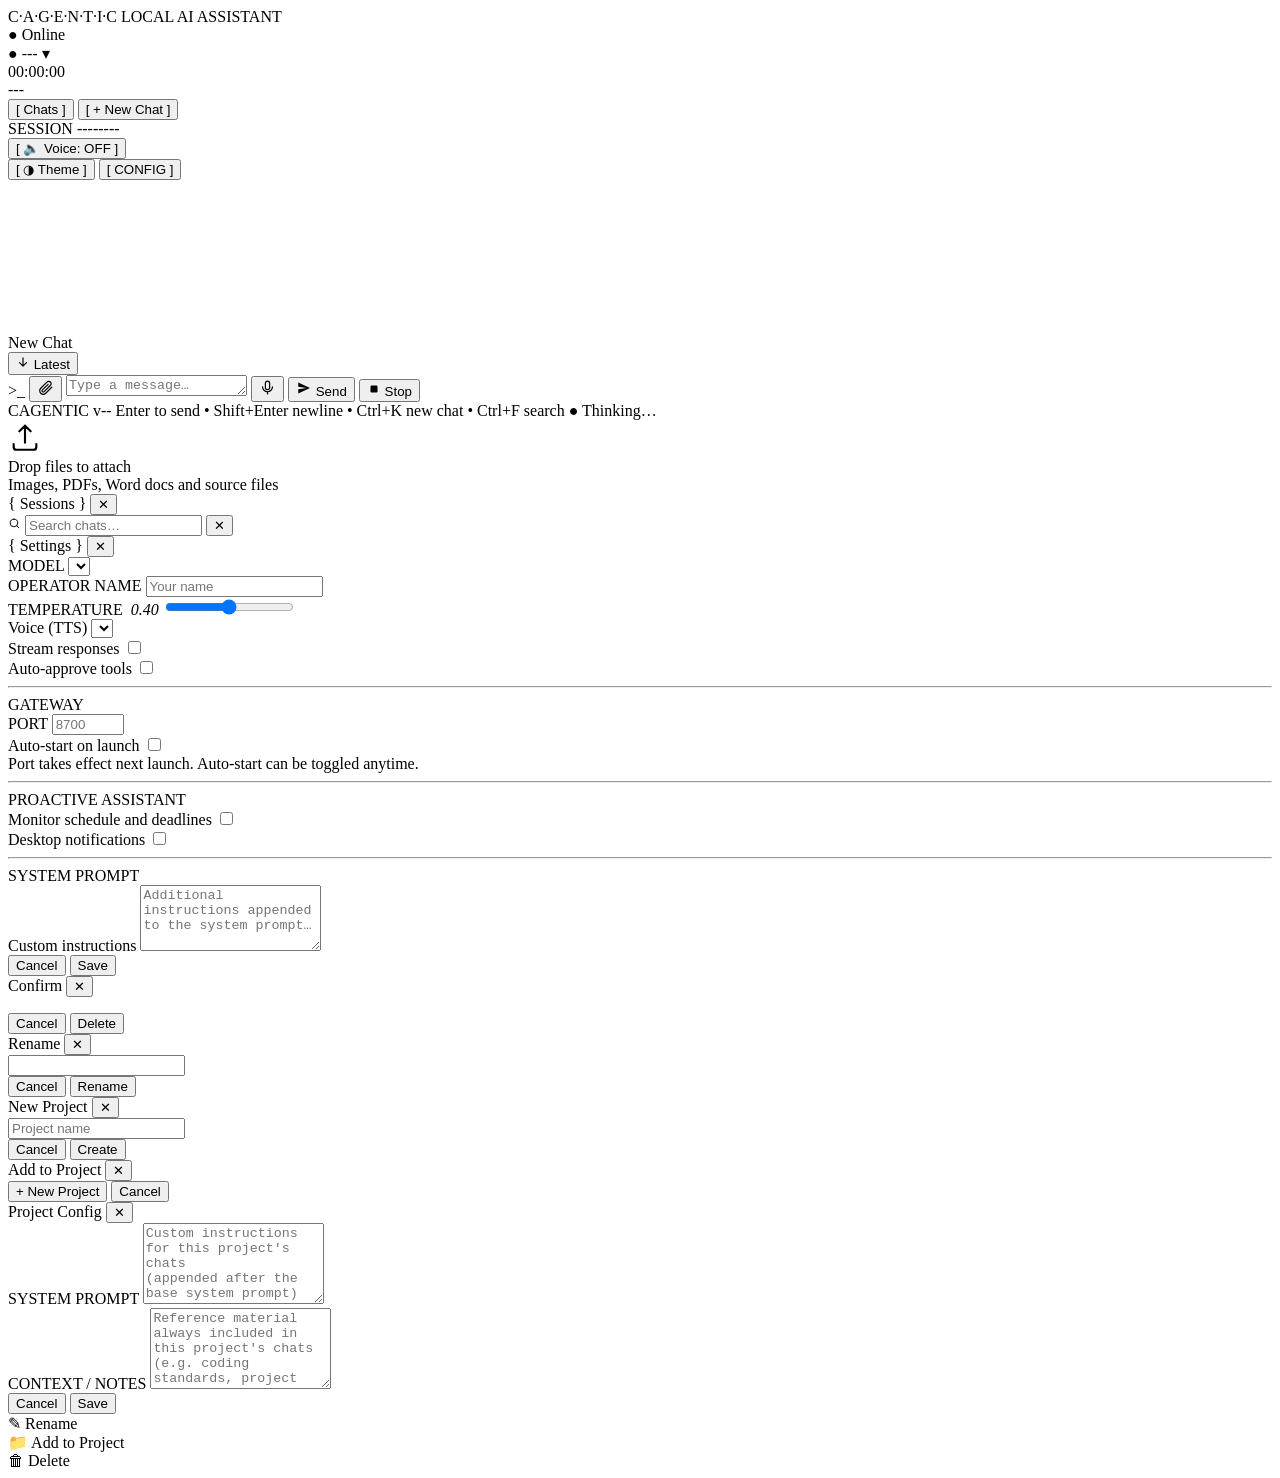
==== commit b4e4e90a: "bug fixes and more" ====
--- a/cagentic/gateway_assets/index.html
+++ b/cagentic/gateway_assets/index.html
@@ -39,6 +39,7 @@
     <button class="nav-btn toggle-btn" id="voiceOutBtn" title="Read replies aloud">[ &#128264; Voice: OFF ]</button>
   
     <div class="nav-divider"></div>
+    <button class="nav-btn" id="themeBtn" title="Switch theme">[ &#9681; Theme ]</button>
     <button class="nav-btn" id="configBtn">[ CONFIG ]</button>
   </div>
 
@@ -54,6 +55,10 @@
           <div class="orb-label" id="orbLabel">New Chat</div>
         </div>
         <div id="log" class="chat-log"></div>
+        <button id="jumpBtn" class="jump-btn hidden" title="Jump to latest">
+          <svg viewBox="0 0 24 24" width="14" height="14" aria-hidden="true"><path fill="none" stroke="currentColor" stroke-width="2" stroke-linecap="round" stroke-linejoin="round" d="M12 5v14m0 0-6-6m6 6 6-6"/></svg>
+          <span>Latest</span>
+        </button>
       </div>
     </div>
   </main>
@@ -65,18 +70,39 @@
   </div>
 
   <div class="cmd-area">
+    <div id="attachBar" class="attach-bar hidden"></div>
     <div class="cmd-box" id="cmdBox">
       <span class="cmd-prompt">&gt;_</span>
+      <button id="attachBtn" class="icon-action" title="Attach files (or drag & drop / paste)" aria-label="Attach files">
+        <svg viewBox="0 0 24 24" width="17" height="17" aria-hidden="true"><path fill="none" stroke="currentColor" stroke-width="1.7" stroke-linecap="round" stroke-linejoin="round" d="M21 11.5l-8.6 8.6a5 5 0 1 1-7.1-7.1l8.7-8.6a3.4 3.4 0 1 1 4.8 4.8l-8.7 8.6a1.7 1.7 0 1 1-2.4-2.4l8-7.9"/></svg>
+      </button>
+      <input id="fileInput" type="file" multiple hidden />
       <textarea id="input" rows="1" placeholder="Type a message&#8230;"></textarea>
-      <button id="micBtn" class="mic-btn" title="Voice input">&#127908;</button>
-      <button id="send" class="exec-btn">EXECUTE</button>
-      <button id="stopBtn" class="exec-btn stop-btn hidden">&#9632; STOP</button>
+      <button id="micBtn" class="icon-action" title="Voice input" aria-label="Voice input">
+        <svg viewBox="0 0 24 24" width="17" height="17" aria-hidden="true"><path fill="none" stroke="currentColor" stroke-width="1.7" stroke-linecap="round" stroke-linejoin="round" d="M12 3a3 3 0 0 1 3 3v6a3 3 0 0 1-6 0V6a3 3 0 0 1 3-3zM5 11a7 7 0 0 0 14 0M12 18v3"/></svg>
+      </button>
+      <button id="send" class="exec-btn" title="Send (Enter)">
+        <svg viewBox="0 0 24 24" width="16" height="16" aria-hidden="true"><path fill="currentColor" d="M3.4 20.4 21 12 3.4 3.6 3.4 10l12.6 2-12.6 2z"/></svg>
+        <span class="exec-label">Send</span>
+      </button>
+      <button id="stopBtn" class="exec-btn stop-btn hidden" title="Stop generating (Esc)">
+        <svg viewBox="0 0 24 24" width="14" height="14" aria-hidden="true"><rect x="6" y="6" width="12" height="12" rx="2" fill="currentColor"/></svg>
+        <span class="exec-label">Stop</span>
+      </button>
     </div>
     <div class="cmd-footer">
       <span>CAGENTIC v<span id="versionSpan">--</span></span>
-      <span id="hintText">Enter to send &bull; Shift+Enter for newline &bull; Ctrl+K New Chat &bull; Ctrl+S Settings</span>
+      <span id="hintText">Enter to send &bull; Shift+Enter newline &bull; Ctrl+K new chat &bull; Ctrl+F search</span>
       <span id="busyLabel" class="busy-label hidden">&#9679; Thinking&#8230;</span>
       <span id="tokenStats" class="token-stats hidden"></span>
+    </div>
+  </div>
+
+  <div id="dropOverlay" class="drop-overlay hidden">
+    <div class="drop-card">
+      <svg viewBox="0 0 24 24" width="34" height="34" aria-hidden="true"><path fill="none" stroke="currentColor" stroke-width="1.5" stroke-linecap="round" stroke-linejoin="round" d="M12 16V4m0 0L8 8m4-4 4 4M4 17v2a2 2 0 0 0 2 2h12a2 2 0 0 0 2-2v-2"/></svg>
+      <div class="drop-title">Drop files to attach</div>
+      <div class="drop-sub">Images, PDFs, Word docs and source files</div>
     </div>
   </div>
 </div>
@@ -86,6 +112,11 @@
   <div class="sessions-head">
     <span class="panel-hdr">&#123; Sessions &#125;</span>
     <button id="closeSessionsBtn" class="icon-btn">&#10005;</button>
+  </div>
+  <div class="sessions-search">
+    <svg viewBox="0 0 24 24" width="13" height="13" aria-hidden="true"><path fill="none" stroke="currentColor" stroke-width="1.8" stroke-linecap="round" d="M11 4a7 7 0 1 1 0 14 7 7 0 0 1 0-14zM20 20l-4-4"/></svg>
+    <input id="chatSearch" type="search" placeholder="Search chats&#8230;" autocomplete="off" spellcheck="false" />
+    <button id="chatSearchClear" class="icon-btn sm hidden" title="Clear search">&#10005;</button>
   </div>
   <div id="sessionList" class="session-list"></div>
 </div>
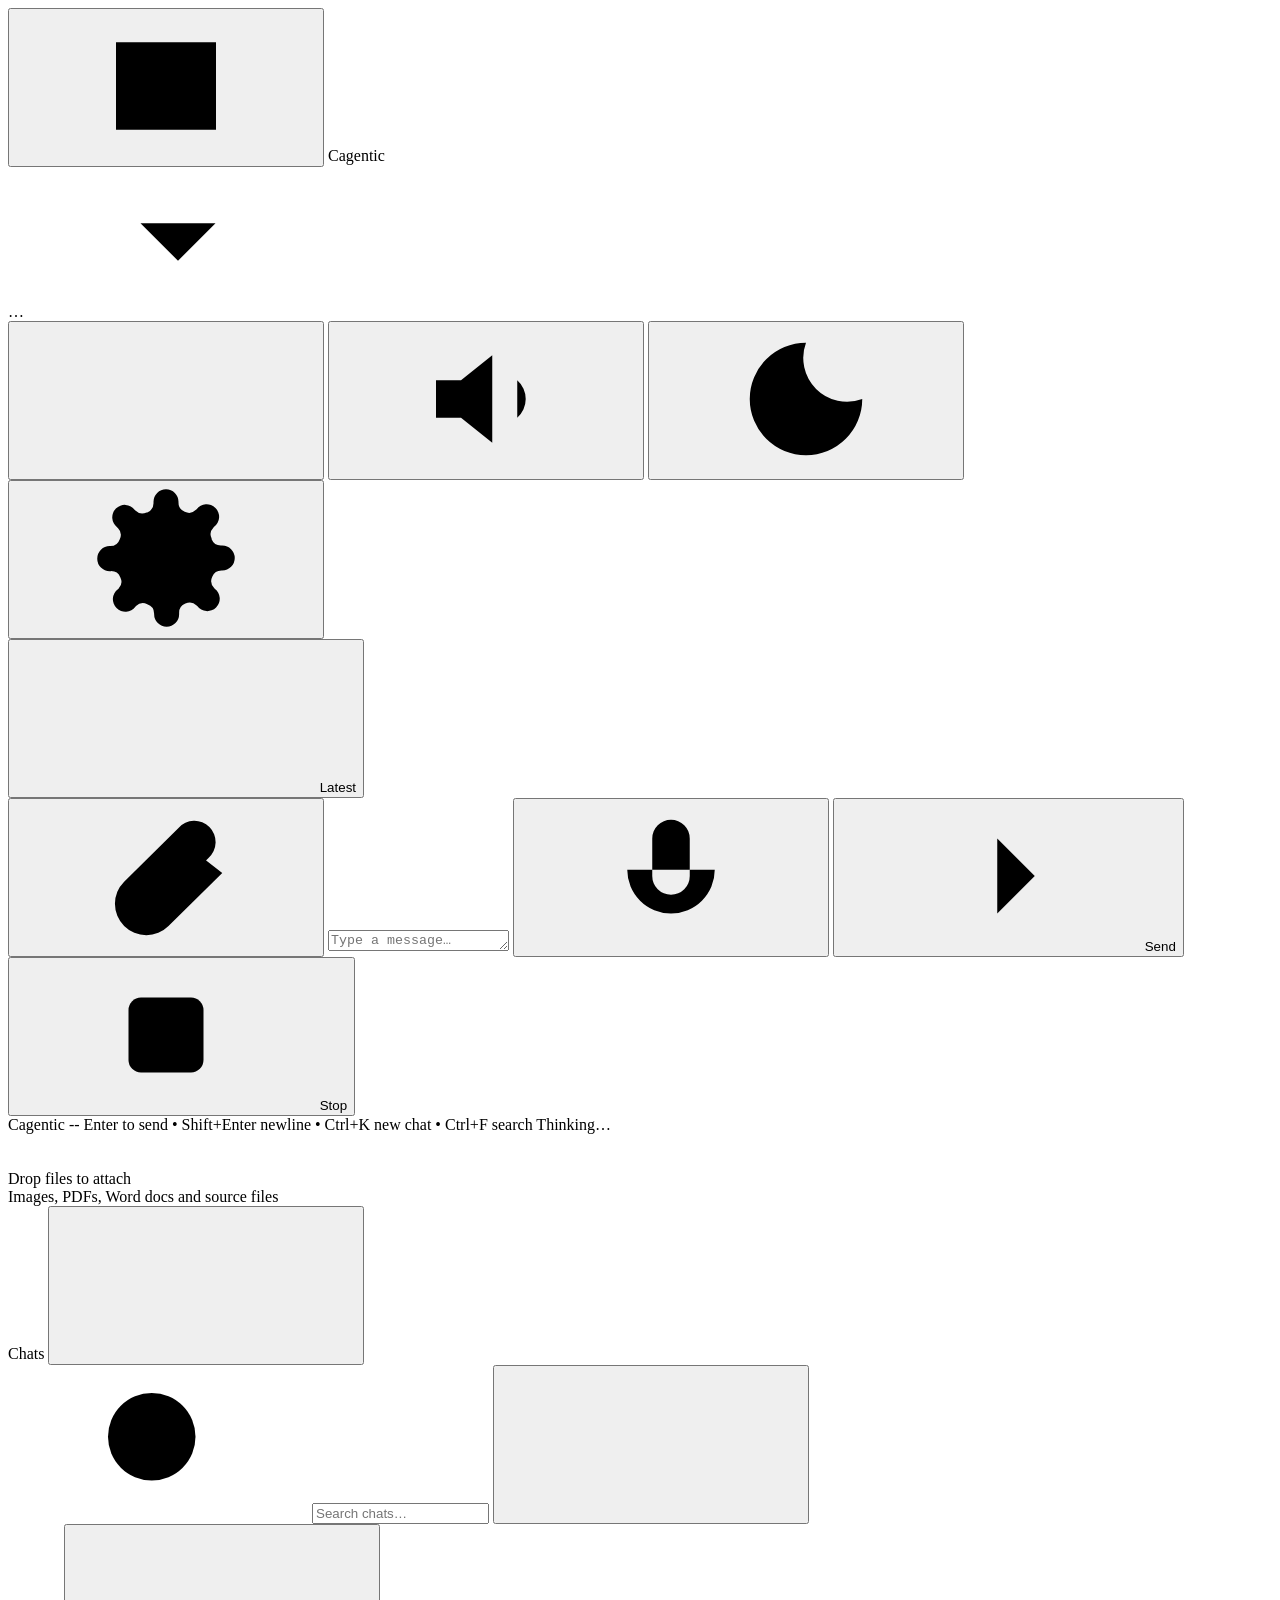
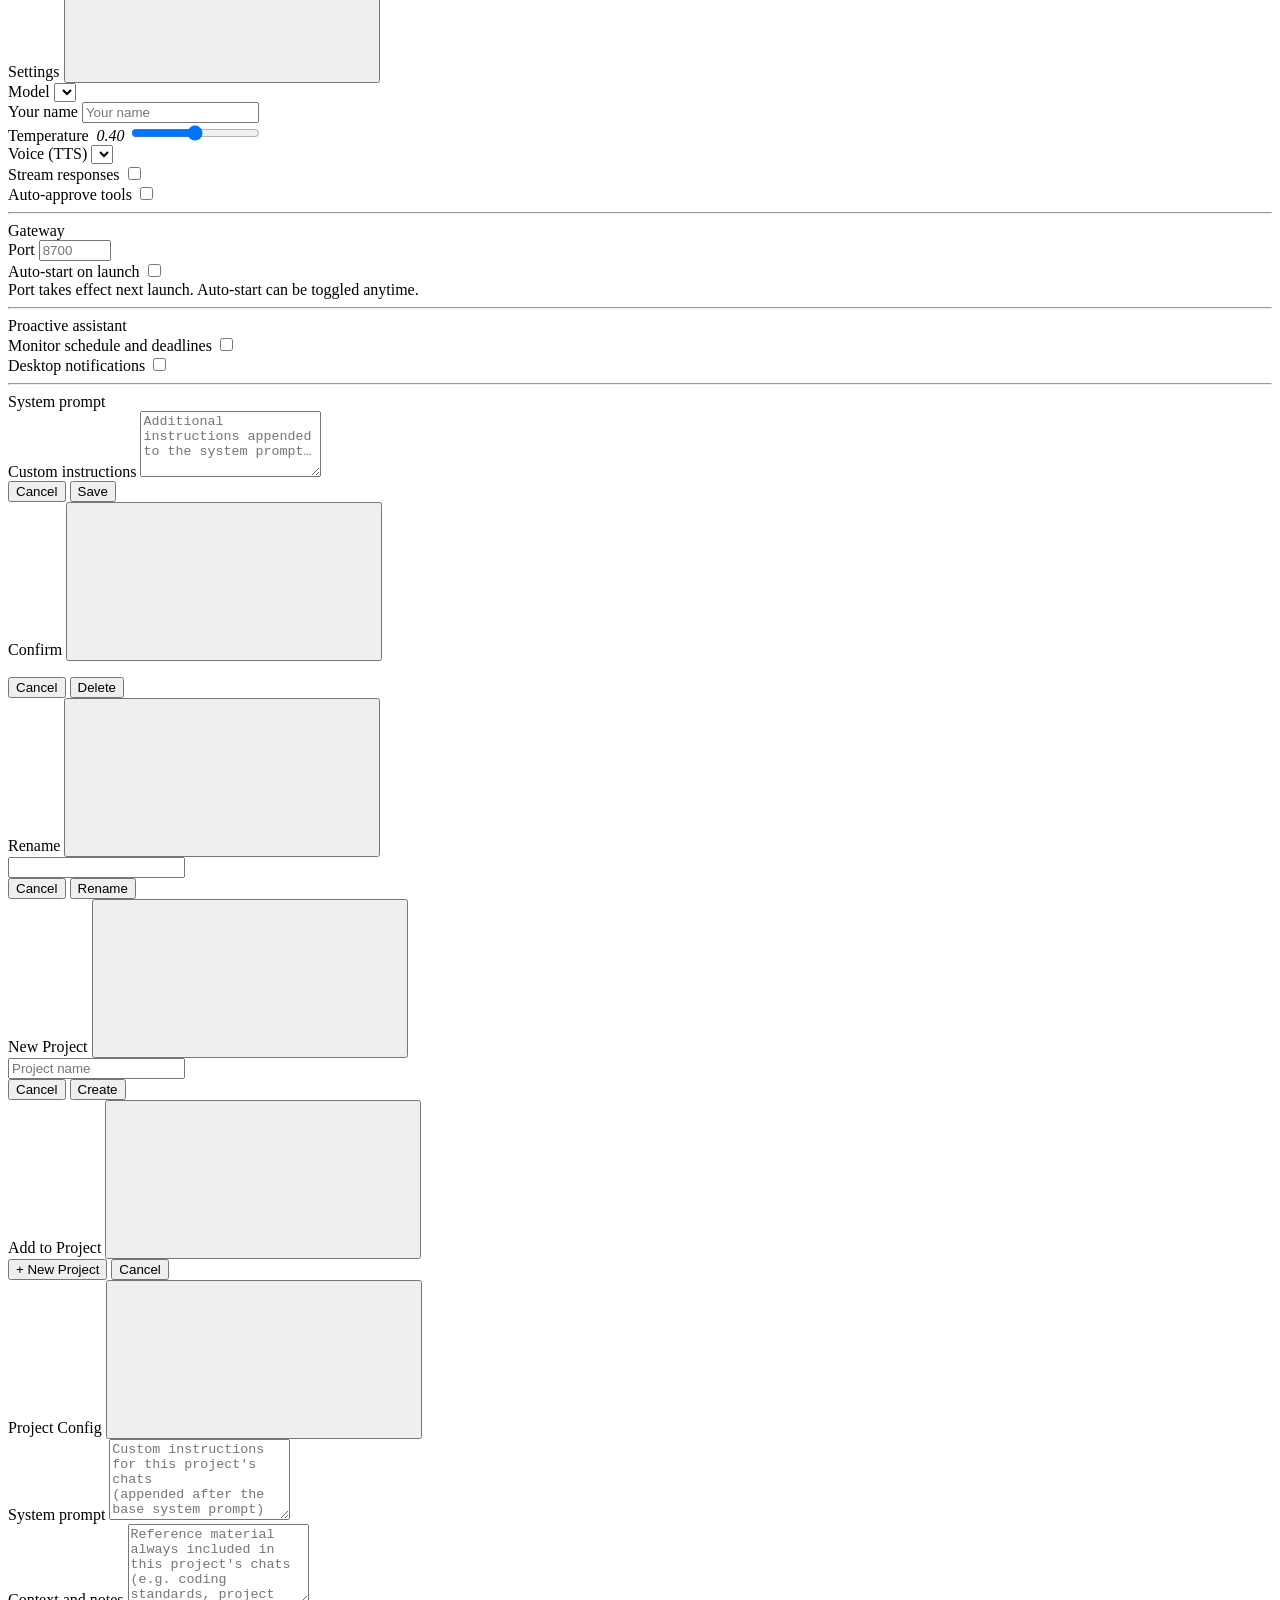
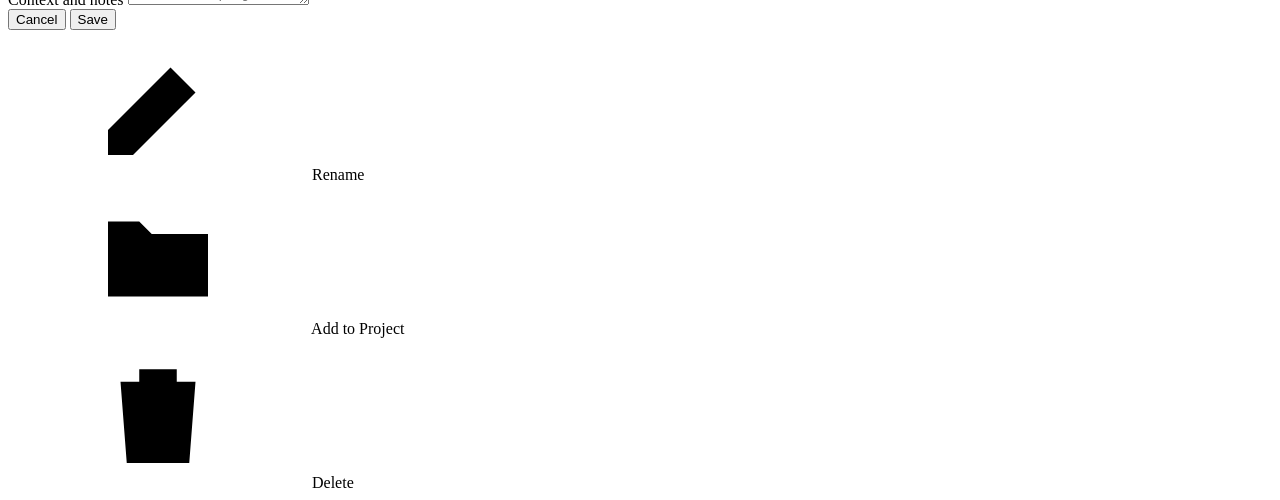
==== commit 4197313f: "bug fixes and web polish" ====
--- a/cagentic/gateway_assets/index.html
+++ b/cagentic/gateway_assets/index.html
@@ -8,55 +8,79 @@
 <link rel="stylesheet" href="/app.css" />
 </head>
 <body>
+<!-- Icon sprite. One consistent 24x24 / 1.5px-stroke set replacing the mix of
+     HTML entities and emoji (►, ⋮, 🗑, ⚡, ⚙, ☽) that were doing icon duty —
+     inconsistent weight and colour is the clearest hobby-project signal, and
+     emoji render differently on every platform. Inlined because the gateway
+     ships its own assets and makes no external requests. -->
+<svg width="0" height="0" style="position:absolute" aria-hidden="true" focusable="false"><defs>
+  <symbol id="i-sidebar" viewBox="0 0 24 24"><path d="M4 5h16v14H4zM10 5v14"/></symbol>
+  <symbol id="i-plus" viewBox="0 0 24 24"><path d="M12 5v14M5 12h14"/></symbol>
+  <symbol id="i-volume" viewBox="0 0 24 24"><path d="M4 9v6h4l5 4V5L8 9zM17 9a4 4 0 0 1 0 6"/></symbol>
+  <symbol id="i-theme" viewBox="0 0 24 24"><path d="M12 3a9 9 0 1 0 9 9 7 7 0 0 1-9-9z"/></symbol>
+  <symbol id="i-settings" viewBox="0 0 24 24"><circle cx="12" cy="12" r="3"/><path d="M19.4 15a1.6 1.6 0 0 0 .3 1.8l.1.1a2 2 0 1 1-2.8 2.8l-.1-.1a1.6 1.6 0 0 0-1.8-.3 1.6 1.6 0 0 0-1 1.5V21a2 2 0 1 1-4 0v-.1A1.6 1.6 0 0 0 9 19.4a1.6 1.6 0 0 0-1.8.3l-.1.1a2 2 0 1 1-2.8-2.8l.1-.1a1.6 1.6 0 0 0 .3-1.8 1.6 1.6 0 0 0-1.5-1H3a2 2 0 1 1 0-4h.1A1.6 1.6 0 0 0 4.6 9a1.6 1.6 0 0 0-.3-1.8l-.1-.1a2 2 0 1 1 2.8-2.8l.1.1a1.6 1.6 0 0 0 1.8.3H9a1.6 1.6 0 0 0 1-1.5V3a2 2 0 1 1 4 0v.1a1.6 1.6 0 0 0 1 1.5 1.6 1.6 0 0 0 1.8-.3l.1-.1a2 2 0 1 1 2.8 2.8l-.1.1a1.6 1.6 0 0 0-.3 1.8V9a1.6 1.6 0 0 0 1.5 1H21a2 2 0 1 1 0 4h-.1a1.6 1.6 0 0 0-1.5 1z"/></symbol>
+  <symbol id="i-chevron-down" viewBox="0 0 24 24"><path d="m6 9 6 6 6-6"/></symbol>
+  <symbol id="i-chevron-right" viewBox="0 0 24 24"><path d="m9 6 6 6-6 6"/></symbol>
+  <symbol id="i-send" viewBox="0 0 24 24"><path d="M4 12h15M13 6l6 6-6 6"/></symbol>
+  <symbol id="i-stop" viewBox="0 0 24 24"><rect x="6" y="6" width="12" height="12" rx="2"/></symbol>
+  <symbol id="i-attach" viewBox="0 0 24 24"><path d="M21 11.5 12.4 20a5 5 0 0 1-7.1-7.1l8.7-8.6a3.4 3.4 0 1 1 4.8 4.8l-8.7 8.6a1.7 1.7 0 1 1-2.4-2.4l8-7.9"/></symbol>
+  <symbol id="i-mic" viewBox="0 0 24 24"><path d="M12 3a3 3 0 0 1 3 3v6a3 3 0 0 1-6 0V6a3 3 0 0 1 3-3zM5 11a7 7 0 0 0 14 0M12 18v3"/></symbol>
+  <symbol id="i-search" viewBox="0 0 24 24"><circle cx="11" cy="11" r="7"/><path d="m20 20-4-4"/></symbol>
+  <symbol id="i-copy" viewBox="0 0 24 24"><rect x="9" y="9" width="11" height="11" rx="2"/><path d="M5 15V5h10"/></symbol>
+  <symbol id="i-edit" viewBox="0 0 24 24"><path d="M4 20h4l10-10-4-4L4 16zM14 6l4 4"/></symbol>
+  <symbol id="i-trash" viewBox="0 0 24 24"><path d="M4 7h16M9 7V5h6v2M6 7l1 13h10l1-13"/></symbol>
+  <symbol id="i-retry" viewBox="0 0 24 24"><path d="M20 12a8 8 0 1 1-2.3-5.6M20 4v5h-5"/></symbol>
+  <symbol id="i-close" viewBox="0 0 24 24"><path d="M6 6l12 12M18 6 6 18"/></symbol>
+  <symbol id="i-check" viewBox="0 0 24 24"><path d="m5 13 4 4L19 7"/></symbol>
+  <symbol id="i-folder" viewBox="0 0 24 24"><path d="M4 6h5l2 2h9v10H4z"/></symbol>
+  <symbol id="i-more" viewBox="0 0 24 24"><circle cx="12" cy="5" r="1.2"/><circle cx="12" cy="12" r="1.2"/><circle cx="12" cy="19" r="1.2"/></symbol>
+  <symbol id="i-arrow-down" viewBox="0 0 24 24"><path d="M12 5v14m0 0-6-6m6 6 6-6"/></symbol>
+  <symbol id="i-warning" viewBox="0 0 24 24"><path d="M12 4 2.5 20h19zM12 10v4M12 17.5v.01"/></symbol>
+</defs></svg>
+
 <div id="app">
   <div class="scanlines"></div>
   <div class="vignette"></div>
 
+  <!-- One header row, not two. A chat app's chrome should get out of the way
+       of the conversation; the clock, the date, the session id and the
+       [bracket] framing were all HUD decoration rather than information. -->
   <header class="hud-header">
     <div class="hdr-left">
-        <span class="jl">C</span><span class="jd">&middot;</span><span class="jl">A</span><span class="jd">&middot;</span><span class="jl">G</span><span class="jd">&middot;</span><span class="jl">E</span><span class="jd">&middot;</span><span class="jl">N</span><span class="jd">&middot;</span><span class="jl">T</span><span class="jd">&middot;</span><span class="jl">I</span><span class="jd">&middot;</span><span class="jl">C</span>
-      <span class="j-sub">LOCAL AI ASSISTANT</span>
+      <button class="icon-btn hdr-icon" id="logsBtn" title="Chats (Ctrl+F)" aria-label="Chats">
+        <svg class="ico" aria-hidden="true"><use href="#i-sidebar"/></svg>
+      </button>
+      <span class="wordmark">Cagentic</span>
+      <div class="model-switch" id="modelSwitch" title="Switch model">
+        <span class="ms-dot" id="msDot" aria-hidden="true"></span>
+        <span class="ms-name" id="msName">&#8230;</span>
+        <svg class="ico ms-caret" aria-hidden="true"><use href="#i-chevron-down"/></svg>
+        <div class="model-menu hidden" id="modelMenu"></div>
+      </div>
     </div>
     <div class="hdr-right">
-      <span class="badge b-on">&#9679; Online</span>
-      <div class="model-switch" id="modelSwitch" title="Switch model">
-        <span class="ms-dot">&#9679;</span>
-        <span class="ms-name" id="msName">---</span>
-        <span class="ms-caret">&#9662;</span>
-        <div class="model-menu hidden" id="modelMenu"></div>
-      </div>
-      <div class="j-clock" id="jClock">00:00:00</div>
-      <div class="j-date"  id="jDate">---</div>
+      <button class="icon-btn hdr-icon" id="newMissionBtn" title="New chat (Ctrl+K)" aria-label="New chat">
+        <svg class="ico" aria-hidden="true"><use href="#i-plus"/></svg>
+      </button>
+      <button class="icon-btn hdr-icon toggle-btn" id="voiceOutBtn" title="Read replies aloud" aria-label="Read replies aloud" aria-pressed="false">
+        <svg class="ico" aria-hidden="true"><use href="#i-volume"/></svg>
+      </button>
+      <button class="icon-btn hdr-icon" id="themeBtn" title="Switch theme" aria-label="Switch theme">
+        <svg class="ico" aria-hidden="true"><use href="#i-theme"/></svg>
+      </button>
+      <button class="icon-btn hdr-icon" id="configBtn" title="Settings" aria-label="Settings">
+        <svg class="ico" aria-hidden="true"><use href="#i-settings"/></svg>
+      </button>
     </div>
   </header>
-
-  <div class="nav-bar">
-    <button class="nav-btn" id="logsBtn">[ Chats ]</button>
-    <button class="nav-btn" id="newMissionBtn">[ + New Chat ]</button>
-    <div class="nav-divider"></div>
-    <span class="nav-meta">SESSION <span id="jSession">--------</span></span>
-    <div class="nav-spacer"></div>
-    <button class="nav-btn toggle-btn" id="voiceOutBtn" title="Read replies aloud">[ &#128264; Voice: OFF ]</button>
-  
-    <div class="nav-divider"></div>
-    <button class="nav-btn" id="themeBtn" title="Switch theme">[ &#9681; Theme ]</button>
-    <button class="nav-btn" id="configBtn">[ CONFIG ]</button>
-  </div>
+  <span id="jSession" hidden></span>
 
   <main class="main-area">
     <div class="chat-stage">
       <div class="center-stack" id="centerStack">
-        <div class="orb-zone compact" id="orbZone">
-          <canvas id="orbCanvas"></canvas>
-          <div class="orb-rings">
-            <div class="ring r1"></div><div class="ring r2"></div>
-            <div class="ring r3"></div><div class="ring r4"></div>
-          </div>
-          <div class="orb-label" id="orbLabel">New Chat</div>
-        </div>
         <div id="log" class="chat-log"></div>
         <button id="jumpBtn" class="jump-btn hidden" title="Jump to latest">
-          <svg viewBox="0 0 24 24" width="14" height="14" aria-hidden="true"><path fill="none" stroke="currentColor" stroke-width="2" stroke-linecap="round" stroke-linejoin="round" d="M12 5v14m0 0-6-6m6 6 6-6"/></svg>
+          <svg class="ico sm" aria-hidden="true"><use href="#i-arrow-down"/></svg>
           <span>Latest</span>
         </button>
       </div>
@@ -65,42 +89,41 @@
 
   <div id="windowLayer"></div>
   <div id="restorePill" class="restore-pill" style="display:none">
-    <span class="restore-pill-icon">↩</span><span class="restore-pill-count">0</span> panels
+    <svg class="ico sm restore-pill-icon" aria-hidden="true"><use href="#i-chevron-right"/></svg><span class="restore-pill-count">0</span> panels
     <div class="restore-dropdown" id="restoreDropdown"></div>
   </div>
 
   <div class="cmd-area">
     <div id="attachBar" class="attach-bar hidden"></div>
     <div class="cmd-box" id="cmdBox">
-      <span class="cmd-prompt">&gt;_</span>
       <button id="attachBtn" class="icon-action" title="Attach files (or drag & drop / paste)" aria-label="Attach files">
-        <svg viewBox="0 0 24 24" width="17" height="17" aria-hidden="true"><path fill="none" stroke="currentColor" stroke-width="1.7" stroke-linecap="round" stroke-linejoin="round" d="M21 11.5l-8.6 8.6a5 5 0 1 1-7.1-7.1l8.7-8.6a3.4 3.4 0 1 1 4.8 4.8l-8.7 8.6a1.7 1.7 0 1 1-2.4-2.4l8-7.9"/></svg>
+        <svg class="ico" aria-hidden="true"><use href="#i-attach"/></svg>
       </button>
       <input id="fileInput" type="file" multiple hidden />
       <textarea id="input" rows="1" placeholder="Type a message&#8230;"></textarea>
       <button id="micBtn" class="icon-action" title="Voice input" aria-label="Voice input">
-        <svg viewBox="0 0 24 24" width="17" height="17" aria-hidden="true"><path fill="none" stroke="currentColor" stroke-width="1.7" stroke-linecap="round" stroke-linejoin="round" d="M12 3a3 3 0 0 1 3 3v6a3 3 0 0 1-6 0V6a3 3 0 0 1 3-3zM5 11a7 7 0 0 0 14 0M12 18v3"/></svg>
+        <svg class="ico" aria-hidden="true"><use href="#i-mic"/></svg>
       </button>
       <button id="send" class="exec-btn" title="Send (Enter)">
-        <svg viewBox="0 0 24 24" width="16" height="16" aria-hidden="true"><path fill="currentColor" d="M3.4 20.4 21 12 3.4 3.6 3.4 10l12.6 2-12.6 2z"/></svg>
+        <svg class="ico" aria-hidden="true"><use href="#i-send"/></svg>
         <span class="exec-label">Send</span>
       </button>
       <button id="stopBtn" class="exec-btn stop-btn hidden" title="Stop generating (Esc)">
-        <svg viewBox="0 0 24 24" width="14" height="14" aria-hidden="true"><rect x="6" y="6" width="12" height="12" rx="2" fill="currentColor"/></svg>
+        <svg class="ico" aria-hidden="true"><use href="#i-stop"/></svg>
         <span class="exec-label">Stop</span>
       </button>
     </div>
     <div class="cmd-footer">
-      <span>CAGENTIC v<span id="versionSpan">--</span></span>
+      <span>Cagentic <span id="versionSpan">--</span></span>
       <span id="hintText">Enter to send &bull; Shift+Enter newline &bull; Ctrl+K new chat &bull; Ctrl+F search</span>
-      <span id="busyLabel" class="busy-label hidden">&#9679; Thinking&#8230;</span>
+      <span id="busyLabel" class="busy-label hidden">Thinking&#8230;</span>
       <span id="tokenStats" class="token-stats hidden"></span>
     </div>
   </div>
 
   <div id="dropOverlay" class="drop-overlay hidden">
     <div class="drop-card">
-      <svg viewBox="0 0 24 24" width="34" height="34" aria-hidden="true"><path fill="none" stroke="currentColor" stroke-width="1.5" stroke-linecap="round" stroke-linejoin="round" d="M12 16V4m0 0L8 8m4-4 4 4M4 17v2a2 2 0 0 0 2 2h12a2 2 0 0 0 2-2v-2"/></svg>
+      <svg class="ico" style="width:32px;height:32px" aria-hidden="true"><use href="#i-arrow-down"/></svg>
       <div class="drop-title">Drop files to attach</div>
       <div class="drop-sub">Images, PDFs, Word docs and source files</div>
     </div>
@@ -110,13 +133,13 @@
 <!-- Sessions drawer -->
 <div id="sessionsPanel" class="sessions-panel">
   <div class="sessions-head">
-    <span class="panel-hdr">&#123; Sessions &#125;</span>
-    <button id="closeSessionsBtn" class="icon-btn">&#10005;</button>
+    <span class="panel-hdr">Chats</span>
+    <button id="closeSessionsBtn" class="icon-btn"><svg class="ico" aria-hidden="true"><use href="#i-close"/></svg></button>
   </div>
   <div class="sessions-search">
-    <svg viewBox="0 0 24 24" width="13" height="13" aria-hidden="true"><path fill="none" stroke="currentColor" stroke-width="1.8" stroke-linecap="round" d="M11 4a7 7 0 1 1 0 14 7 7 0 0 1 0-14zM20 20l-4-4"/></svg>
+    <svg class="ico sm" aria-hidden="true"><use href="#i-search"/></svg>
     <input id="chatSearch" type="search" placeholder="Search chats&#8230;" autocomplete="off" spellcheck="false" />
-    <button id="chatSearchClear" class="icon-btn sm hidden" title="Clear search">&#10005;</button>
+    <button id="chatSearchClear" class="icon-btn sm hidden" title="Clear search"><svg class="ico" aria-hidden="true"><use href="#i-close"/></svg></button>
   </div>
   <div id="sessionList" class="session-list"></div>
 </div>
@@ -127,20 +150,20 @@
 <div id="settingsModal" class="modal hidden">
   <div class="modal-card">
     <div class="modal-head">
-      <span class="panel-hdr">&#123; Settings &#125;</span>
-      <button id="closeSettings" class="icon-btn">&#10005;</button>
-    </div>
-    <div class="modal-body">
-      <div class="field">
-        <span class="field-label">MODEL</span>
+      <span class="panel-hdr">Settings</span>
+      <button id="closeSettings" class="icon-btn"><svg class="ico" aria-hidden="true"><use href="#i-close"/></svg></button>
+    </div>
+    <div class="modal-body">
+      <div class="field">
+        <span class="field-label">Model</span>
         <select id="setModel"></select>
       </div>
       <div class="field">
-        <span class="field-label">OPERATOR NAME</span>
+        <span class="field-label">Your name</span>
         <input id="setName" type="text" placeholder="Your name" />
       </div>
       <div class="field">
-        <span class="field-label">TEMPERATURE &nbsp;<em id="tempVal">0.40</em></span>
+        <span class="field-label">Temperature &nbsp;<em id="tempVal">0.40</em></span>
         <input id="setTemp" type="range" min="0" max="1.5" step="0.05" />
       </div>
       <div class="field">
@@ -156,9 +179,9 @@
         <label class="toggle"><input id="setYolo" type="checkbox" /><span></span></label>
       </div>
       <hr class="settings-divider" />
-      <div class="section-label">GATEWAY</div>
-      <div class="field">
-        <span class="field-label">PORT</span>
+      <div class="section-label">Gateway</div>
+      <div class="field">
+        <span class="field-label">Port</span>
         <input id="setGwPort" type="number" min="1" max="65535" placeholder="8700" />
       </div>
       <div class="field row">
@@ -167,7 +190,7 @@
       </div>
       <div class="field-hint">Port takes effect next launch. Auto-start can be toggled anytime.</div>
       <hr class="settings-divider" />
-      <div class="section-label">PROACTIVE ASSISTANT</div>
+      <div class="section-label">Proactive assistant</div>
       <div class="field row">
         <span class="field-label">Monitor schedule and deadlines</span>
         <label class="toggle"><input id="setProactive" type="checkbox" /><span></span></label>
@@ -177,7 +200,7 @@
         <label class="toggle"><input id="setDesktopNotifications" type="checkbox" /><span></span></label>
       </div>
       <hr class="settings-divider" />
-      <div class="section-label">SYSTEM PROMPT</div>
+      <div class="section-label">System prompt</div>
       <div class="field">
         <span class="field-label">Custom instructions</span>
         <textarea id="setSysPrompt" rows="4" placeholder="Additional instructions appended to the system prompt&#8230;"></textarea>
@@ -194,7 +217,7 @@
   <div class="modal-card sm">
     <div class="modal-head">
       <span id="confirmTitle" class="modal-title">Confirm</span>
-      <button id="confirmClose" class="icon-btn">&#10005;</button>
+      <button id="confirmClose" class="icon-btn"><svg class="ico" aria-hidden="true"><use href="#i-close"/></svg></button>
     </div>
     <div class="modal-body">
       <p id="confirmMsg" class="modal-msg"></p>
@@ -211,7 +234,7 @@
   <div class="modal-card md">
     <div class="modal-head">
       <span class="modal-title">Rename</span>
-      <button id="renameClose" class="icon-btn">&#10005;</button>
+      <button id="renameClose" class="icon-btn"><svg class="ico" aria-hidden="true"><use href="#i-close"/></svg></button>
     </div>
     <div class="modal-body">
       <input id="renameInput" type="text" class="modal-input" />
@@ -228,7 +251,7 @@
   <div class="modal-card md">
     <div class="modal-head">
       <span class="modal-title">New Project</span>
-      <button id="newProjectModalClose" class="icon-btn">&#10005;</button>
+      <button id="newProjectModalClose" class="icon-btn"><svg class="ico" aria-hidden="true"><use href="#i-close"/></svg></button>
     </div>
     <div class="modal-body">
       <input id="newProjectInput" type="text" placeholder="Project name" class="modal-input" />
@@ -245,7 +268,7 @@
   <div class="modal-card md">
     <div class="modal-head">
       <span class="modal-title">Add to Project</span>
-      <button id="projectModalClose" class="icon-btn">&#10005;</button>
+      <button id="projectModalClose" class="icon-btn"><svg class="ico" aria-hidden="true"><use href="#i-close"/></svg></button>
     </div>
     <div class="modal-body" id="projectModalBody">
     </div>
@@ -261,15 +284,15 @@
   <div class="modal-card lg">
     <div class="modal-head">
       <span class="modal-title">Project Config</span>
-      <button id="projConfigClose" class="icon-btn">&#10005;</button>
-    </div>
-    <div class="modal-body">
-      <div class="field">
-        <span class="field-label">SYSTEM PROMPT</span>
+      <button id="projConfigClose" class="icon-btn"><svg class="ico" aria-hidden="true"><use href="#i-close"/></svg></button>
+    </div>
+    <div class="modal-body">
+      <div class="field">
+        <span class="field-label">System prompt</span>
         <textarea id="projConfigPrompt" rows="5" class="modal-textarea" placeholder="Custom instructions for this project's chats&#10;(appended after the base system prompt)"></textarea>
       </div>
       <div class="field">
-        <span class="field-label">CONTEXT / NOTES</span>
+        <span class="field-label">Context and notes</span>
         <textarea id="projConfigContext" rows="5" class="modal-textarea" placeholder="Reference material always included in this project's chats&#10;(e.g. coding standards, project background, key contacts)"></textarea>
       </div>
     </div>
@@ -282,10 +305,10 @@
 
 <!-- Context menu (floating) -->
 <div id="ctxMenu" class="ctx-menu hidden">
-  <div class="ctx-item" data-action="rename">&#9998; Rename</div>
-  <div class="ctx-item" data-action="project">&#128193; Add to Project</div>
+  <div class="ctx-item" data-action="rename"><svg class="ico sm" aria-hidden="true"><use href="#i-edit"/></svg> Rename</div>
+  <div class="ctx-item" data-action="project"><svg class="ico sm" aria-hidden="true"><use href="#i-folder"/></svg> Add to Project</div>
   <div class="ctx-sep"></div>
-  <div class="ctx-item ctx-danger" data-action="delete">&#128465; Delete</div>
+  <div class="ctx-item ctx-danger" data-action="delete"><svg class="ico sm" aria-hidden="true"><use href="#i-trash"/></svg> Delete</div>
 </div>
 
 <script src="/app.js"></script>
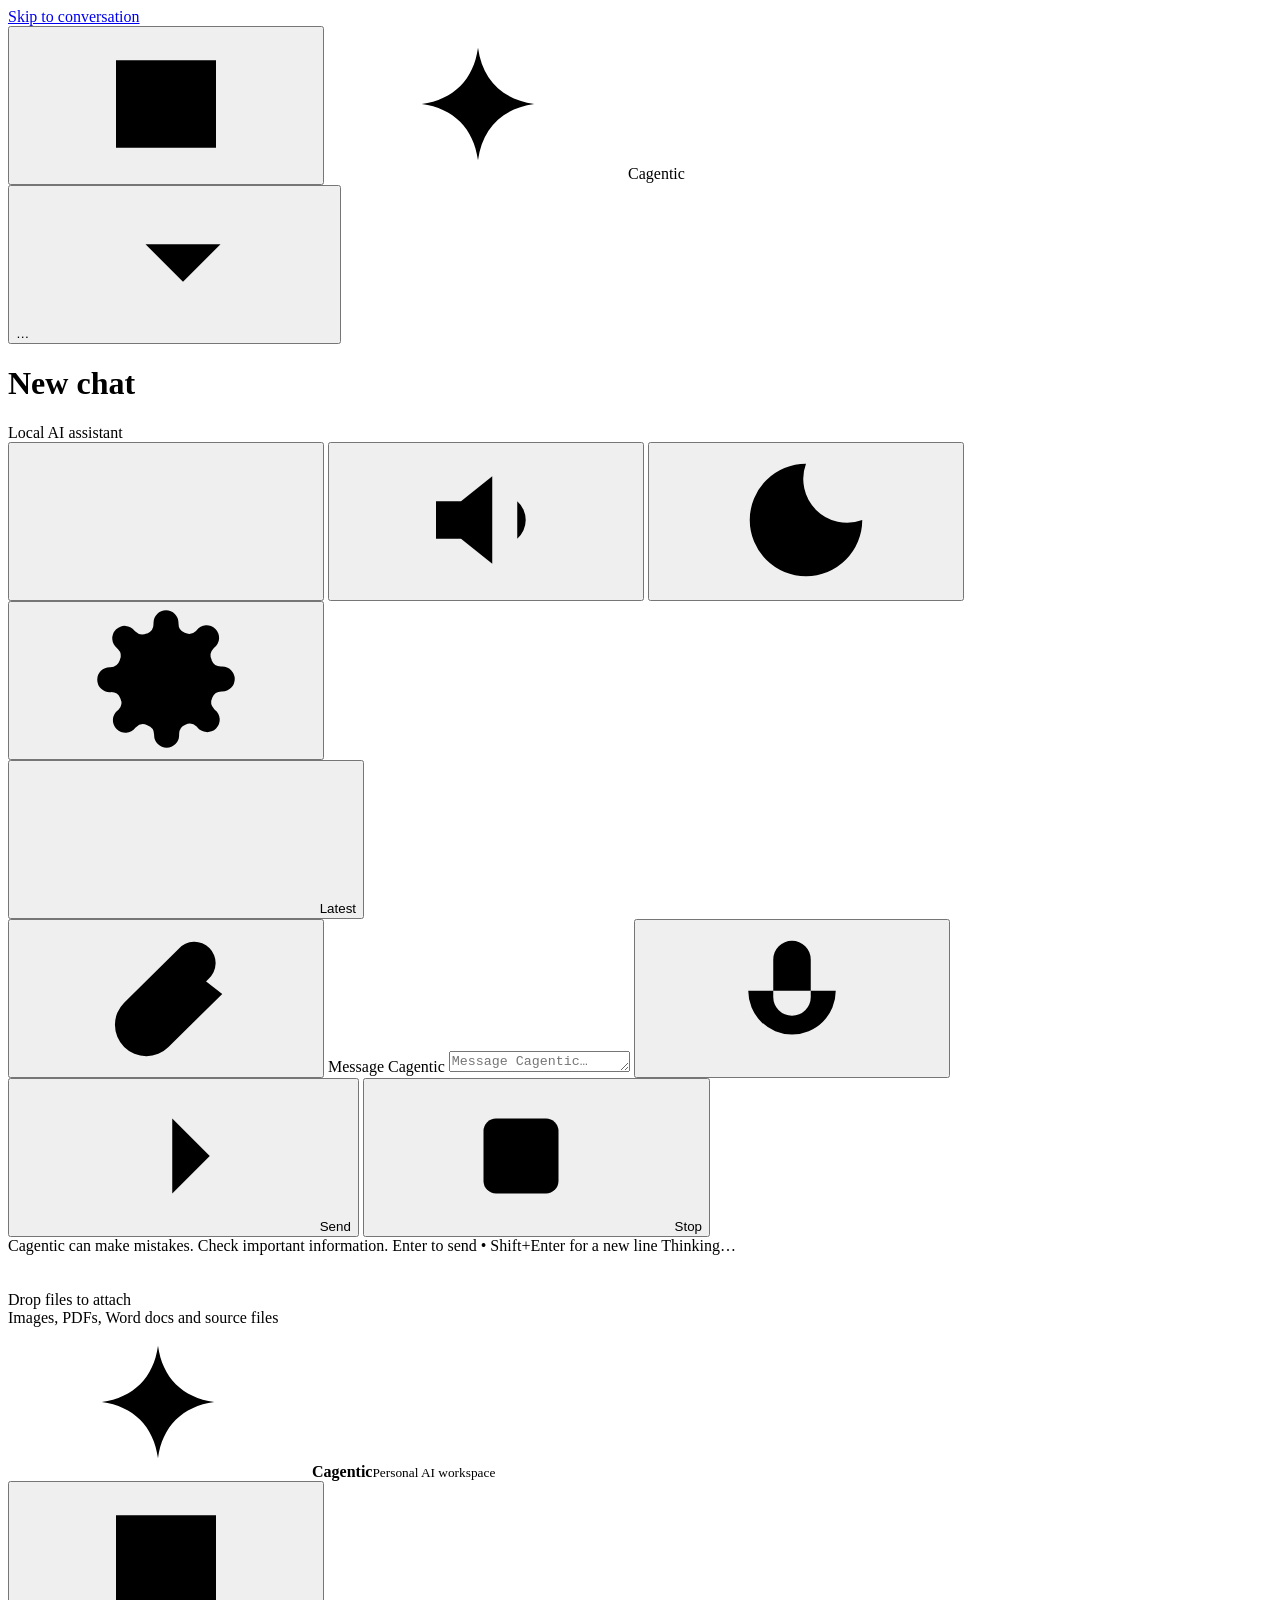
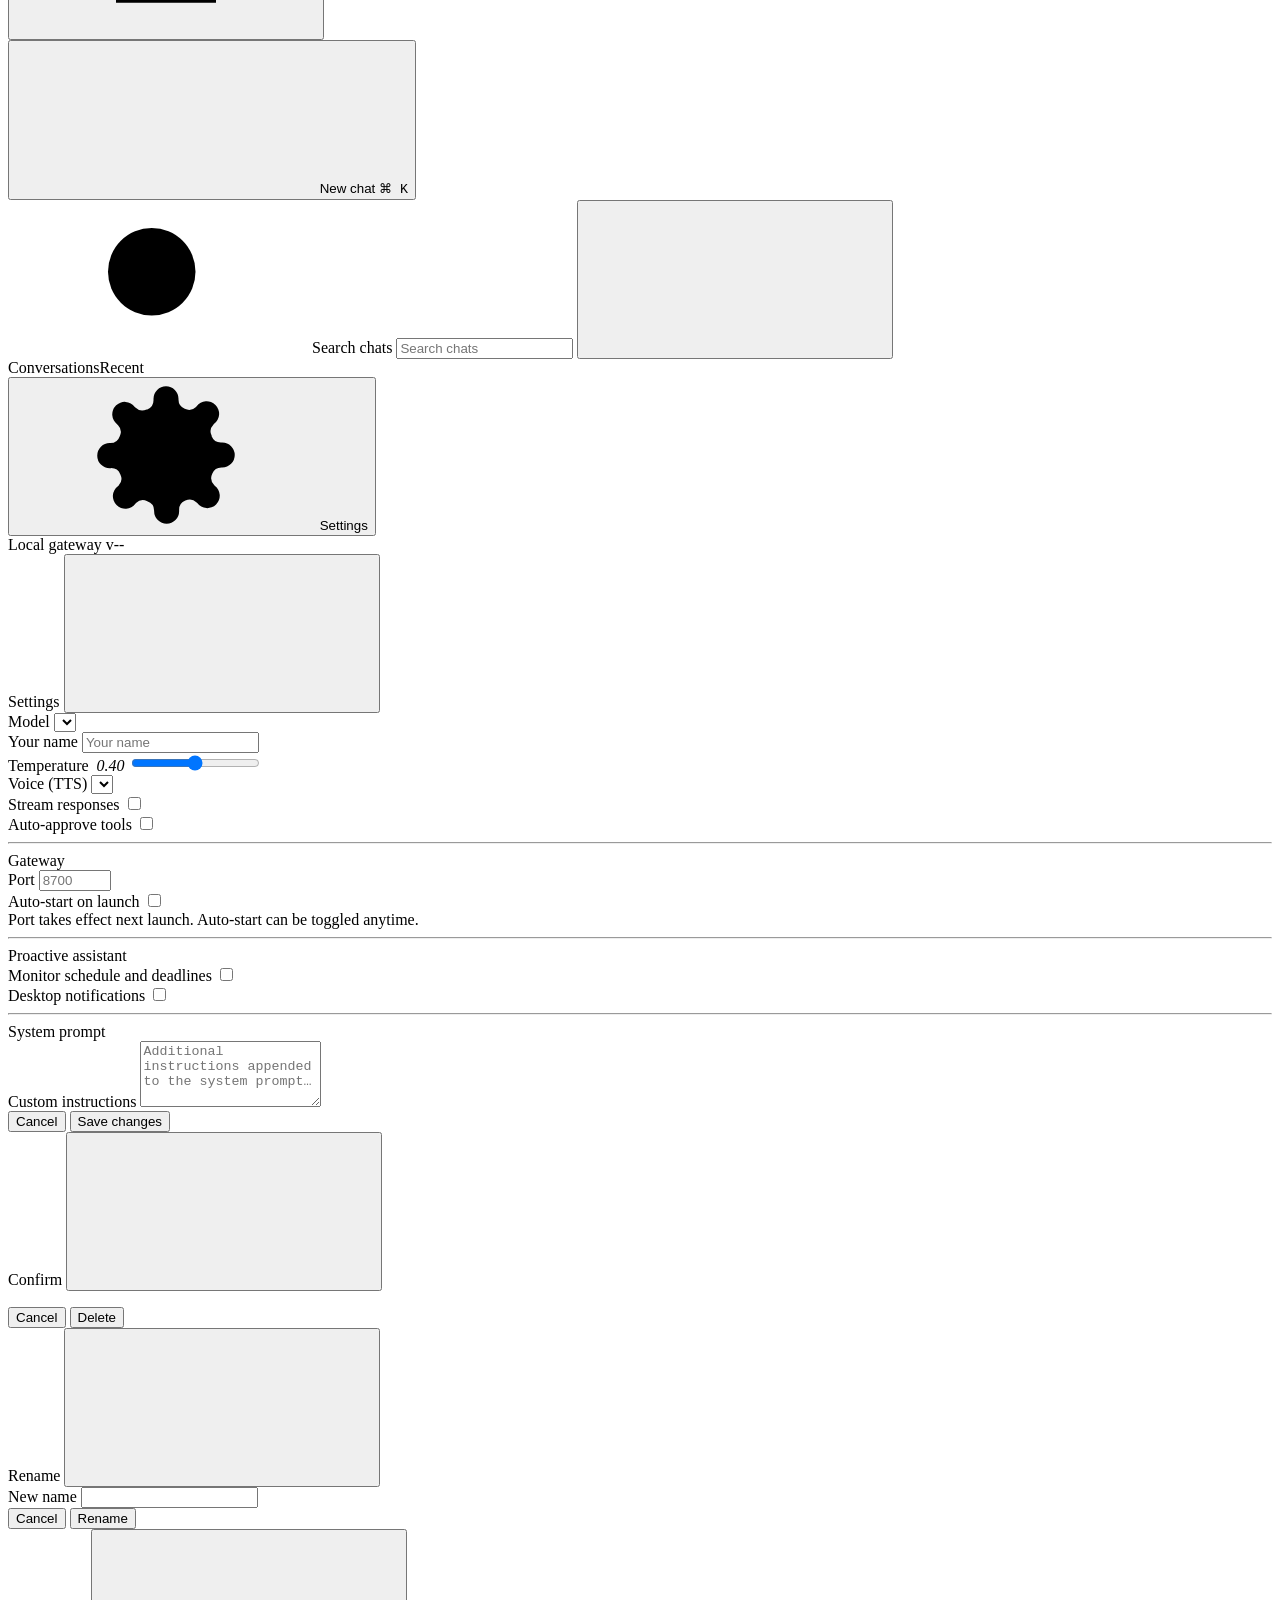
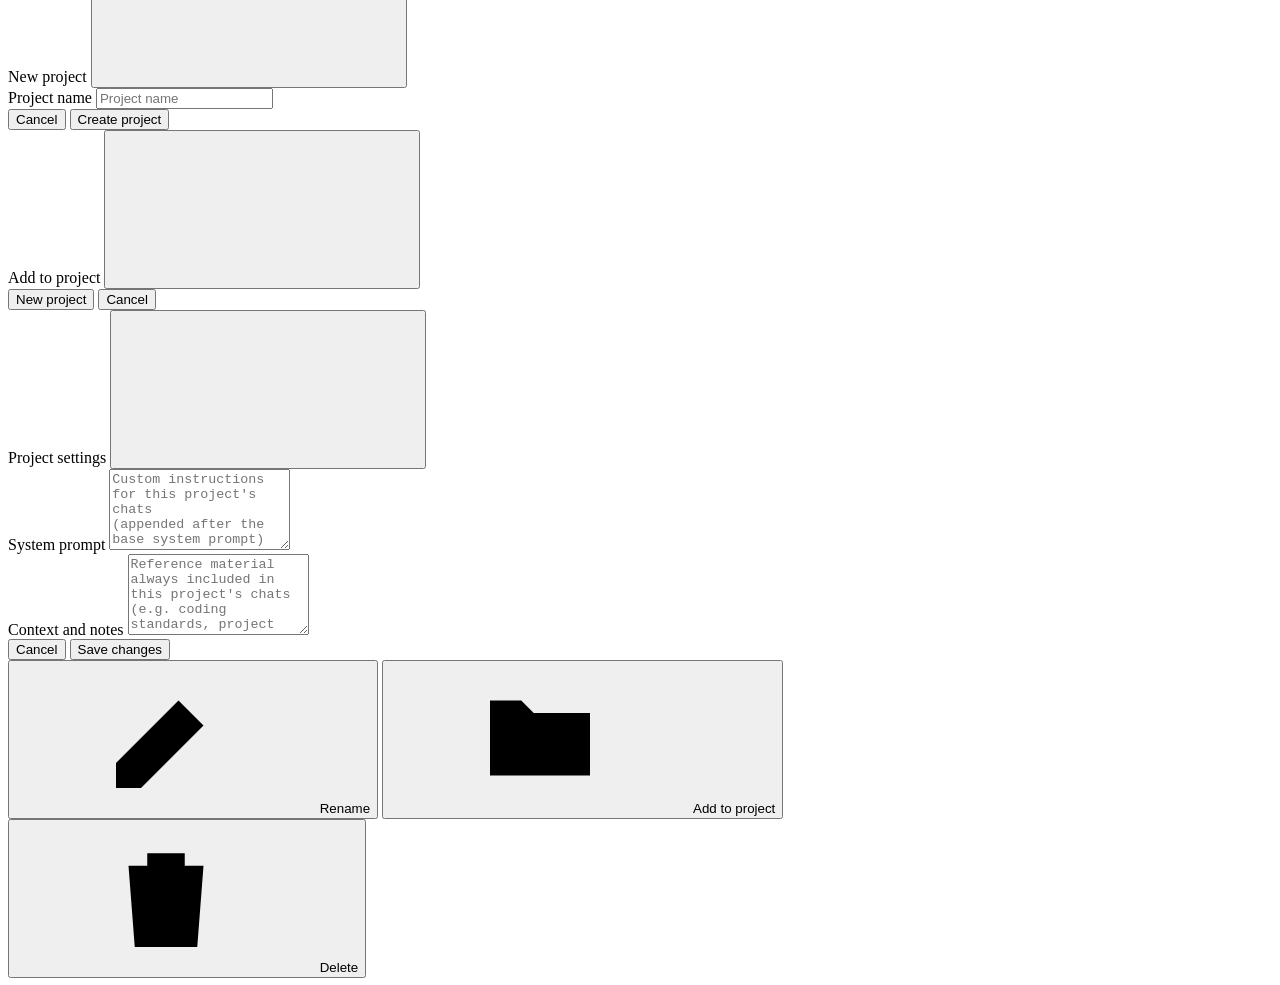
==== commit 8690dc0b: "Redesign gateway workspace UI" ====
--- a/cagentic/gateway_assets/index.html
+++ b/cagentic/gateway_assets/index.html
@@ -4,10 +4,13 @@
 <meta charset="utf-8" />
 <meta name="viewport" content="width=device-width, initial-scale=1" />
 <meta name="cagentic-token" content="{{CAGENTIC_TOKEN}}" />
+<meta name="color-scheme" content="dark light" />
+<meta name="theme-color" content="#151118" />
 <title>Cagentic</title>
 <link rel="stylesheet" href="/app.css" />
 </head>
 <body>
+<a class="skip-link" href="#mainContent">Skip to conversation</a>
 <!-- Icon sprite. One consistent 24x24 / 1.5px-stroke set replacing the mix of
      HTML entities and emoji (►, ⋮, 🗑, ⚡, ⚙, ☽) that were doing icon duty —
      inconsistent weight and colour is the clearest hobby-project signal, and
@@ -36,6 +39,7 @@
   <symbol id="i-more" viewBox="0 0 24 24"><circle cx="12" cy="5" r="1.2"/><circle cx="12" cy="12" r="1.2"/><circle cx="12" cy="19" r="1.2"/></symbol>
   <symbol id="i-arrow-down" viewBox="0 0 24 24"><path d="M12 5v14m0 0-6-6m6 6 6-6"/></symbol>
   <symbol id="i-warning" viewBox="0 0 24 24"><path d="M12 4 2.5 20h19zM12 10v4M12 17.5v.01"/></symbol>
+  <symbol id="i-spark" viewBox="0 0 24 24"><path d="M12 3c.7 5.1 3.9 8.3 9 9-5.1.7-8.3 3.9-9 9-.7-5.1-3.9-8.3-9-9 5.1-.7 8.3-3.9 9-9z"/></symbol>
 </defs></svg>
 
 <div id="app">
@@ -45,41 +49,47 @@
   <!-- One header row, not two. A chat app's chrome should get out of the way
        of the conversation; the clock, the date, the session id and the
        [bracket] framing were all HUD decoration rather than information. -->
-  <header class="hud-header">
+  <header class="hud-header" aria-label="Conversation controls">
     <div class="hdr-left">
-      <button class="icon-btn hdr-icon" id="logsBtn" title="Chats (Ctrl+F)" aria-label="Chats">
+      <button class="icon-btn hdr-icon" id="logsBtn" type="button" title="Toggle chats (Ctrl+F)" aria-label="Toggle chats" aria-controls="sessionsPanel" aria-expanded="false">
         <svg class="ico" aria-hidden="true"><use href="#i-sidebar"/></svg>
       </button>
-      <span class="wordmark">Cagentic</span>
-      <div class="model-switch" id="modelSwitch" title="Switch model">
-        <span class="ms-dot" id="msDot" aria-hidden="true"></span>
-        <span class="ms-name" id="msName">&#8230;</span>
-        <svg class="ico ms-caret" aria-hidden="true"><use href="#i-chevron-down"/></svg>
-        <div class="model-menu hidden" id="modelMenu"></div>
-      </div>
+      <span class="wordmark"><span class="brand-mark mini" aria-hidden="true"><svg class="ico"><use href="#i-spark"/></svg></span>Cagentic</span>
+      <div class="model-control">
+        <button class="model-switch" id="modelSwitch" type="button" title="Switch model" aria-haspopup="menu" aria-controls="modelMenu" aria-expanded="false">
+          <span class="ms-dot" id="msDot" aria-hidden="true"></span>
+          <span class="ms-name" id="msName">&#8230;</span>
+          <svg class="ico ms-caret" aria-hidden="true"><use href="#i-chevron-down"/></svg>
+        </button>
+        <div class="model-menu hidden" id="modelMenu" role="menu" aria-label="Available models"></div>
+      </div>
+    </div>
+    <div class="conversation-heading">
+      <h1 id="conversationTitle">New chat</h1>
+      <span>Local AI assistant</span>
     </div>
     <div class="hdr-right">
-      <button class="icon-btn hdr-icon" id="newMissionBtn" title="New chat (Ctrl+K)" aria-label="New chat">
+      <button class="icon-btn hdr-icon" id="newMissionBtn" type="button" title="New chat (Ctrl+K)" aria-label="New chat">
         <svg class="ico" aria-hidden="true"><use href="#i-plus"/></svg>
       </button>
-      <button class="icon-btn hdr-icon toggle-btn" id="voiceOutBtn" title="Read replies aloud" aria-label="Read replies aloud" aria-pressed="false">
+      <button class="icon-btn hdr-icon toggle-btn" id="voiceOutBtn" type="button" title="Read replies aloud" aria-label="Read replies aloud" aria-pressed="false">
         <svg class="ico" aria-hidden="true"><use href="#i-volume"/></svg>
       </button>
-      <button class="icon-btn hdr-icon" id="themeBtn" title="Switch theme" aria-label="Switch theme">
+      <button class="icon-btn hdr-icon" id="themeBtn" type="button" title="Switch theme" aria-label="Switch theme">
         <svg class="ico" aria-hidden="true"><use href="#i-theme"/></svg>
       </button>
-      <button class="icon-btn hdr-icon" id="configBtn" title="Settings" aria-label="Settings">
+      <button class="icon-btn hdr-icon" id="configBtn" type="button" title="Settings (Ctrl+S)" aria-label="Settings">
         <svg class="ico" aria-hidden="true"><use href="#i-settings"/></svg>
       </button>
     </div>
   </header>
   <span id="jSession" hidden></span>
 
-  <main class="main-area">
+  <main class="main-area" id="mainContent" tabindex="-1">
     <div class="chat-stage">
       <div class="center-stack" id="centerStack">
-        <div id="log" class="chat-log"></div>
-        <button id="jumpBtn" class="jump-btn hidden" title="Jump to latest">
+        <div id="log" class="chat-log" role="region" aria-label="Conversation"></div>
+        <button id="jumpBtn" class="jump-btn hidden" type="button" title="Jump to latest" aria-label="Jump to latest message">
           <svg class="ico sm" aria-hidden="true"><use href="#i-arrow-down"/></svg>
           <span>Latest</span>
         </button>
@@ -89,37 +99,40 @@
 
   <div id="windowLayer"></div>
   <div id="restorePill" class="restore-pill" style="display:none">
-    <svg class="ico sm restore-pill-icon" aria-hidden="true"><use href="#i-chevron-right"/></svg><span class="restore-pill-count">0</span> panels
-    <div class="restore-dropdown" id="restoreDropdown"></div>
-  </div>
-
-  <div class="cmd-area">
+    <button id="restorePillBtn" class="restore-pill-trigger" type="button" aria-haspopup="menu" aria-controls="restoreDropdown" aria-expanded="false">
+      <svg class="ico sm restore-pill-icon" aria-hidden="true"><use href="#i-chevron-right"/></svg><span class="restore-pill-count">0</span> panels
+    </button>
+    <div class="restore-dropdown" id="restoreDropdown" role="menu" aria-label="Closed panels"></div>
+  </div>
+
+  <section class="cmd-area" aria-label="Message composer">
     <div id="attachBar" class="attach-bar hidden"></div>
     <div class="cmd-box" id="cmdBox">
-      <button id="attachBtn" class="icon-action" title="Attach files (or drag & drop / paste)" aria-label="Attach files">
+      <button id="attachBtn" class="icon-action" type="button" title="Attach files (or drag & drop / paste)" aria-label="Attach files">
         <svg class="ico" aria-hidden="true"><use href="#i-attach"/></svg>
       </button>
       <input id="fileInput" type="file" multiple hidden />
-      <textarea id="input" rows="1" placeholder="Type a message&#8230;"></textarea>
-      <button id="micBtn" class="icon-action" title="Voice input" aria-label="Voice input">
+      <label class="sr-only" for="input">Message Cagentic</label>
+      <textarea id="input" rows="1" placeholder="Message Cagentic&#8230;" aria-describedby="composerHint"></textarea>
+      <button id="micBtn" class="icon-action" type="button" title="Voice input (Ctrl+M)" aria-label="Voice input">
         <svg class="ico" aria-hidden="true"><use href="#i-mic"/></svg>
       </button>
-      <button id="send" class="exec-btn" title="Send (Enter)">
+      <button id="send" class="exec-btn" type="button" title="Send (Enter)" aria-label="Send message">
         <svg class="ico" aria-hidden="true"><use href="#i-send"/></svg>
         <span class="exec-label">Send</span>
       </button>
-      <button id="stopBtn" class="exec-btn stop-btn hidden" title="Stop generating (Esc)">
+      <button id="stopBtn" class="exec-btn stop-btn hidden" type="button" title="Stop generating (Esc)" aria-label="Stop generating">
         <svg class="ico" aria-hidden="true"><use href="#i-stop"/></svg>
         <span class="exec-label">Stop</span>
       </button>
     </div>
     <div class="cmd-footer">
-      <span>Cagentic <span id="versionSpan">--</span></span>
-      <span id="hintText">Enter to send &bull; Shift+Enter newline &bull; Ctrl+K new chat &bull; Ctrl+F search</span>
-      <span id="busyLabel" class="busy-label hidden">Thinking&#8230;</span>
+      <span id="composerHint" class="composer-note">Cagentic can make mistakes. Check important information.</span>
+      <span id="hintText" class="keyboard-hint">Enter to send &bull; Shift+Enter for a new line</span>
+      <span id="busyLabel" class="busy-label hidden" role="status" aria-live="polite">Thinking&#8230;</span>
       <span id="tokenStats" class="token-stats hidden"></span>
     </div>
-  </div>
+  </section>
 
   <div id="dropOverlay" class="drop-overlay hidden">
     <div class="drop-card">
@@ -131,184 +144,207 @@
 </div>
 
 <!-- Sessions drawer -->
-<div id="sessionsPanel" class="sessions-panel">
+<aside id="sessionsPanel" class="sessions-panel" aria-label="Chats">
   <div class="sessions-head">
-    <span class="panel-hdr">Chats</span>
-    <button id="closeSessionsBtn" class="icon-btn"><svg class="ico" aria-hidden="true"><use href="#i-close"/></svg></button>
-  </div>
+    <div class="brand-lockup">
+      <span class="brand-mark" aria-hidden="true"><svg class="ico"><use href="#i-spark"/></svg></span>
+      <span><strong>Cagentic</strong><small>Personal AI workspace</small></span>
+    </div>
+    <button id="closeSessionsBtn" class="icon-btn" type="button" title="Collapse sidebar" aria-label="Collapse chats"><svg class="ico" aria-hidden="true"><use href="#i-sidebar"/></svg></button>
+  </div>
+  <button id="sidebarNewChatBtn" class="sidebar-new-chat" type="button">
+    <svg class="ico" aria-hidden="true"><use href="#i-plus"/></svg>
+    <span>New chat</span>
+    <kbd>&#8984; K</kbd>
+  </button>
   <div class="sessions-search">
     <svg class="ico sm" aria-hidden="true"><use href="#i-search"/></svg>
-    <input id="chatSearch" type="search" placeholder="Search chats&#8230;" autocomplete="off" spellcheck="false" />
-    <button id="chatSearchClear" class="icon-btn sm hidden" title="Clear search"><svg class="ico" aria-hidden="true"><use href="#i-close"/></svg></button>
-  </div>
+    <label class="sr-only" for="chatSearch">Search chats</label>
+    <input id="chatSearch" type="search" placeholder="Search chats" autocomplete="off" spellcheck="false" />
+    <button id="chatSearchClear" class="icon-btn sm hidden" type="button" title="Clear search" aria-label="Clear chat search"><svg class="ico" aria-hidden="true"><use href="#i-close"/></svg></button>
+  </div>
+  <div class="sidebar-section-head"><span>Conversations</span><span>Recent</span></div>
   <div id="sessionList" class="session-list"></div>
-</div>
+  <div class="sidebar-foot">
+    <button id="sidebarSettingsBtn" class="sidebar-utility" type="button">
+      <svg class="ico" aria-hidden="true"><use href="#i-settings"/></svg>
+      <span>Settings</span>
+    </button>
+    <div class="gateway-status" title="This gateway runs locally">
+      <span class="gateway-status-dot" aria-hidden="true"></span>
+      <span>Local gateway</span>
+      <span class="gateway-version">v<span id="versionSpan">--</span></span>
+    </div>
+  </div>
+</aside>
 
 <div id="backdrop" class="backdrop hidden"></div>
 
 <!-- Settings modal -->
-<div id="settingsModal" class="modal hidden">
+<div id="settingsModal" class="modal hidden" role="dialog" aria-modal="true" aria-labelledby="settingsTitle">
   <div class="modal-card">
     <div class="modal-head">
-      <span class="panel-hdr">Settings</span>
-      <button id="closeSettings" class="icon-btn"><svg class="ico" aria-hidden="true"><use href="#i-close"/></svg></button>
-    </div>
-    <div class="modal-body">
-      <div class="field">
-        <span class="field-label">Model</span>
+      <span class="panel-hdr" id="settingsTitle">Settings</span>
+      <button id="closeSettings" class="icon-btn" type="button" aria-label="Close settings"><svg class="ico" aria-hidden="true"><use href="#i-close"/></svg></button>
+    </div>
+    <div class="modal-body">
+      <div class="field">
+        <label class="field-label" for="setModel">Model</label>
         <select id="setModel"></select>
       </div>
       <div class="field">
-        <span class="field-label">Your name</span>
+        <label class="field-label" for="setName">Your name</label>
         <input id="setName" type="text" placeholder="Your name" />
       </div>
       <div class="field">
-        <span class="field-label">Temperature &nbsp;<em id="tempVal">0.40</em></span>
+        <label class="field-label" for="setTemp">Temperature &nbsp;<em id="tempVal">0.40</em></label>
         <input id="setTemp" type="range" min="0" max="1.5" step="0.05" />
       </div>
       <div class="field">
-        <span class="field-label">Voice (TTS)</span>
+        <label class="field-label" for="setVoice">Voice (TTS)</label>
         <select id="setVoice"></select>
       </div>
       <div class="field row">
-        <span class="field-label">Stream responses</span>
+        <label class="field-label" for="setStream">Stream responses</label>
         <label class="toggle"><input id="setStream" type="checkbox" /><span></span></label>
       </div>
       <div class="field row">
-        <span class="field-label">Auto-approve tools</span>
+        <label class="field-label" for="setYolo">Auto-approve tools</label>
         <label class="toggle"><input id="setYolo" type="checkbox" /><span></span></label>
       </div>
       <hr class="settings-divider" />
       <div class="section-label">Gateway</div>
       <div class="field">
-        <span class="field-label">Port</span>
+        <label class="field-label" for="setGwPort">Port</label>
         <input id="setGwPort" type="number" min="1" max="65535" placeholder="8700" />
       </div>
       <div class="field row">
-        <span class="field-label">Auto-start on launch</span>
+        <label class="field-label" for="setGwAuto">Auto-start on launch</label>
         <label class="toggle"><input id="setGwAuto" type="checkbox" /><span></span></label>
       </div>
       <div class="field-hint">Port takes effect next launch. Auto-start can be toggled anytime.</div>
       <hr class="settings-divider" />
       <div class="section-label">Proactive assistant</div>
       <div class="field row">
-        <span class="field-label">Monitor schedule and deadlines</span>
+        <label class="field-label" for="setProactive">Monitor schedule and deadlines</label>
         <label class="toggle"><input id="setProactive" type="checkbox" /><span></span></label>
       </div>
       <div class="field row">
-        <span class="field-label">Desktop notifications</span>
+        <label class="field-label" for="setDesktopNotifications">Desktop notifications</label>
         <label class="toggle"><input id="setDesktopNotifications" type="checkbox" /><span></span></label>
       </div>
       <hr class="settings-divider" />
       <div class="section-label">System prompt</div>
       <div class="field">
-        <span class="field-label">Custom instructions</span>
+        <label class="field-label" for="setSysPrompt">Custom instructions</label>
         <textarea id="setSysPrompt" rows="4" placeholder="Additional instructions appended to the system prompt&#8230;"></textarea>
       </div>
     </div>
     <div class="modal-foot">
-      <button id="cancelSettings" class="btn-ghost">Cancel</button>
-      <button id="saveSettings"   class="btn-primary">Save</button>
+      <button id="cancelSettings" class="btn-ghost" type="button">Cancel</button>
+      <button id="saveSettings" class="btn-primary" type="button">Save changes</button>
     </div>
   </div>
 </div>
 <!-- Confirm modal -->
-<div id="confirmModal" class="modal hidden">
+<div id="confirmModal" class="modal hidden" role="alertdialog" aria-modal="true" aria-labelledby="confirmTitle" aria-describedby="confirmMsg">
   <div class="modal-card sm">
     <div class="modal-head">
       <span id="confirmTitle" class="modal-title">Confirm</span>
-      <button id="confirmClose" class="icon-btn"><svg class="ico" aria-hidden="true"><use href="#i-close"/></svg></button>
+      <button id="confirmClose" class="icon-btn" type="button" aria-label="Close confirmation"><svg class="ico" aria-hidden="true"><use href="#i-close"/></svg></button>
     </div>
     <div class="modal-body">
       <p id="confirmMsg" class="modal-msg"></p>
     </div>
     <div class="modal-foot">
-      <button id="confirmCancel" class="btn-ghost">Cancel</button>
-      <button id="confirmOk" class="btn-primary">Delete</button>
+      <button id="confirmCancel" class="btn-ghost" type="button">Cancel</button>
+      <button id="confirmOk" class="btn-primary" type="button">Delete</button>
     </div>
   </div>
 </div>
 
 <!-- Rename modal -->
-<div id="renameModal" class="modal hidden">
+<div id="renameModal" class="modal hidden" role="dialog" aria-modal="true" aria-labelledby="renameTitle">
   <div class="modal-card md">
     <div class="modal-head">
-      <span class="modal-title">Rename</span>
-      <button id="renameClose" class="icon-btn"><svg class="ico" aria-hidden="true"><use href="#i-close"/></svg></button>
-    </div>
-    <div class="modal-body">
-      <input id="renameInput" type="text" class="modal-input" />
-    </div>
-    <div class="modal-foot">
-      <button id="renameCancel" class="btn-ghost">Cancel</button>
-      <button id="renameOk" class="btn-primary">Rename</button>
+      <span class="modal-title" id="renameTitle">Rename</span>
+      <button id="renameClose" class="icon-btn" type="button" aria-label="Close rename dialog"><svg class="ico" aria-hidden="true"><use href="#i-close"/></svg></button>
+    </div>
+    <div class="modal-body">
+      <label class="sr-only" for="renameInput">New name</label>
+      <input id="renameInput" type="text" class="modal-input" autocomplete="off" />
+    </div>
+    <div class="modal-foot">
+      <button id="renameCancel" class="btn-ghost" type="button">Cancel</button>
+      <button id="renameOk" class="btn-primary" type="button">Rename</button>
     </div>
   </div>
 </div>
 
 <!-- New project modal -->
-<div id="newProjectModal" class="modal hidden">
+<div id="newProjectModal" class="modal hidden" role="dialog" aria-modal="true" aria-labelledby="newProjectTitle">
   <div class="modal-card md">
     <div class="modal-head">
-      <span class="modal-title">New Project</span>
-      <button id="newProjectModalClose" class="icon-btn"><svg class="ico" aria-hidden="true"><use href="#i-close"/></svg></button>
-    </div>
-    <div class="modal-body">
-      <input id="newProjectInput" type="text" placeholder="Project name" class="modal-input" />
-    </div>
-    <div class="modal-foot">
-      <button id="newProjectCancel" class="btn-ghost">Cancel</button>
-      <button id="newProjectOk" class="btn-primary">Create</button>
+      <span class="modal-title" id="newProjectTitle">New project</span>
+      <button id="newProjectModalClose" class="icon-btn" type="button" aria-label="Close new project dialog"><svg class="ico" aria-hidden="true"><use href="#i-close"/></svg></button>
+    </div>
+    <div class="modal-body">
+      <label class="sr-only" for="newProjectInput">Project name</label>
+      <input id="newProjectInput" type="text" placeholder="Project name" class="modal-input" autocomplete="off" />
+    </div>
+    <div class="modal-foot">
+      <button id="newProjectCancel" class="btn-ghost" type="button">Cancel</button>
+      <button id="newProjectOk" class="btn-primary" type="button">Create project</button>
     </div>
   </div>
 </div>
 
 <!-- Add to project modal -->
-<div id="projectModal" class="modal hidden">
+<div id="projectModal" class="modal hidden" role="dialog" aria-modal="true" aria-labelledby="projectModalTitle">
   <div class="modal-card md">
     <div class="modal-head">
-      <span class="modal-title">Add to Project</span>
-      <button id="projectModalClose" class="icon-btn"><svg class="ico" aria-hidden="true"><use href="#i-close"/></svg></button>
+      <span class="modal-title" id="projectModalTitle">Add to project</span>
+      <button id="projectModalClose" class="icon-btn" type="button" aria-label="Close project picker"><svg class="ico" aria-hidden="true"><use href="#i-close"/></svg></button>
     </div>
     <div class="modal-body" id="projectModalBody">
     </div>
     <div class="modal-foot">
-      <button id="projectModalNewBtn" class="btn-ghost">+ New Project</button>
-      <button id="projectModalCancel" class="btn-ghost">Cancel</button>
+      <button id="projectModalNewBtn" class="btn-ghost" type="button">New project</button>
+      <button id="projectModalCancel" class="btn-ghost" type="button">Cancel</button>
     </div>
   </div>
 </div>
 
 <!-- Project config modal -->
-<div id="projConfigModal" class="modal hidden">
+<div id="projConfigModal" class="modal hidden" role="dialog" aria-modal="true" aria-labelledby="projConfigTitle">
   <div class="modal-card lg">
     <div class="modal-head">
-      <span class="modal-title">Project Config</span>
-      <button id="projConfigClose" class="icon-btn"><svg class="ico" aria-hidden="true"><use href="#i-close"/></svg></button>
-    </div>
-    <div class="modal-body">
-      <div class="field">
-        <span class="field-label">System prompt</span>
+      <span class="modal-title" id="projConfigTitle">Project settings</span>
+      <button id="projConfigClose" class="icon-btn" type="button" aria-label="Close project settings"><svg class="ico" aria-hidden="true"><use href="#i-close"/></svg></button>
+    </div>
+    <div class="modal-body">
+      <div class="field">
+        <label class="field-label" for="projConfigPrompt">System prompt</label>
         <textarea id="projConfigPrompt" rows="5" class="modal-textarea" placeholder="Custom instructions for this project's chats&#10;(appended after the base system prompt)"></textarea>
       </div>
       <div class="field">
-        <span class="field-label">Context and notes</span>
+        <label class="field-label" for="projConfigContext">Context and notes</label>
         <textarea id="projConfigContext" rows="5" class="modal-textarea" placeholder="Reference material always included in this project's chats&#10;(e.g. coding standards, project background, key contacts)"></textarea>
       </div>
     </div>
     <div class="modal-foot">
-      <button id="projConfigCancel" class="btn-ghost">Cancel</button>
-      <button id="projConfigSave" class="btn-primary">Save</button>
+      <button id="projConfigCancel" class="btn-ghost" type="button">Cancel</button>
+      <button id="projConfigSave" class="btn-primary" type="button">Save changes</button>
     </div>
   </div>
 </div>
 
 <!-- Context menu (floating) -->
-<div id="ctxMenu" class="ctx-menu hidden">
-  <div class="ctx-item" data-action="rename"><svg class="ico sm" aria-hidden="true"><use href="#i-edit"/></svg> Rename</div>
-  <div class="ctx-item" data-action="project"><svg class="ico sm" aria-hidden="true"><use href="#i-folder"/></svg> Add to Project</div>
+<div id="ctxMenu" class="ctx-menu hidden" role="menu" aria-label="Chat actions">
+  <button class="ctx-item" type="button" role="menuitem" data-action="rename"><svg class="ico sm" aria-hidden="true"><use href="#i-edit"/></svg> Rename</button>
+  <button class="ctx-item" type="button" role="menuitem" data-action="project"><svg class="ico sm" aria-hidden="true"><use href="#i-folder"/></svg> Add to project</button>
   <div class="ctx-sep"></div>
-  <div class="ctx-item ctx-danger" data-action="delete"><svg class="ico sm" aria-hidden="true"><use href="#i-trash"/></svg> Delete</div>
+  <button class="ctx-item ctx-danger" type="button" role="menuitem" data-action="delete"><svg class="ico sm" aria-hidden="true"><use href="#i-trash"/></svg> Delete</button>
 </div>
 
 <script src="/app.js"></script>
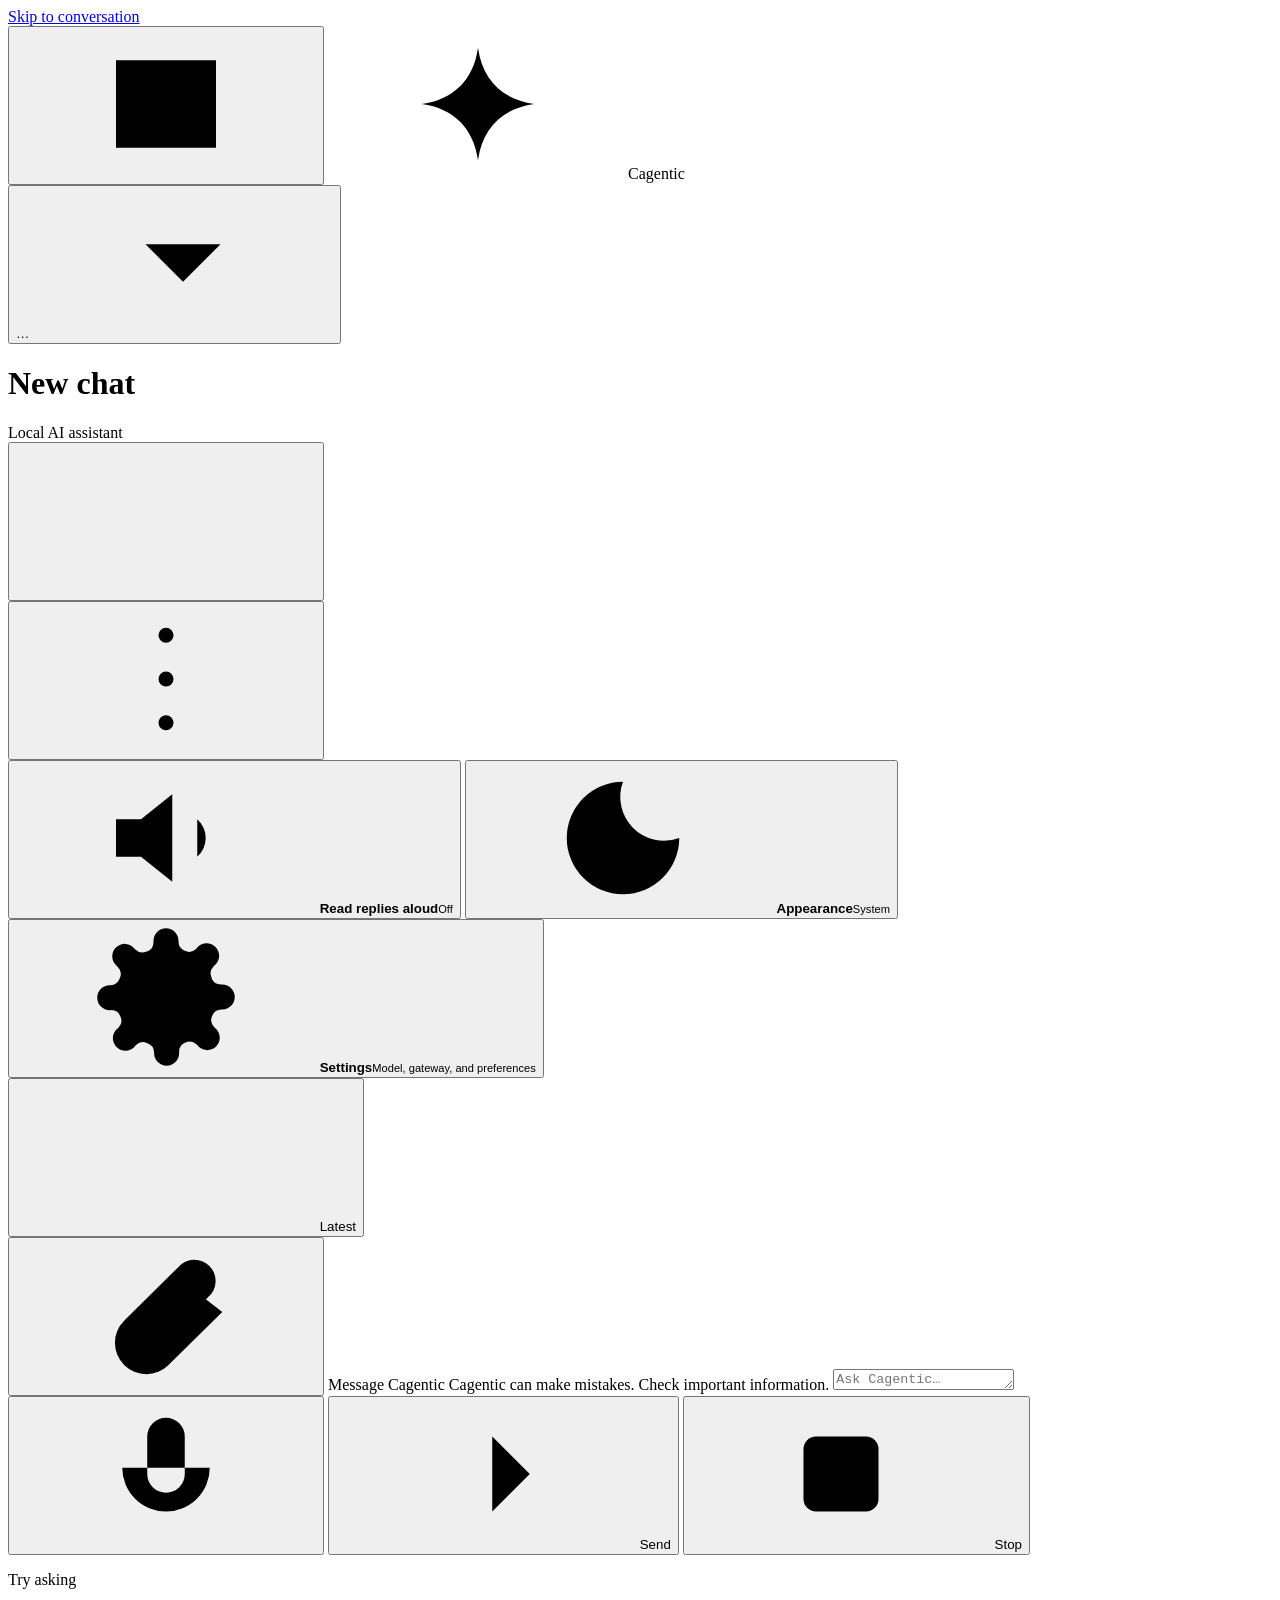
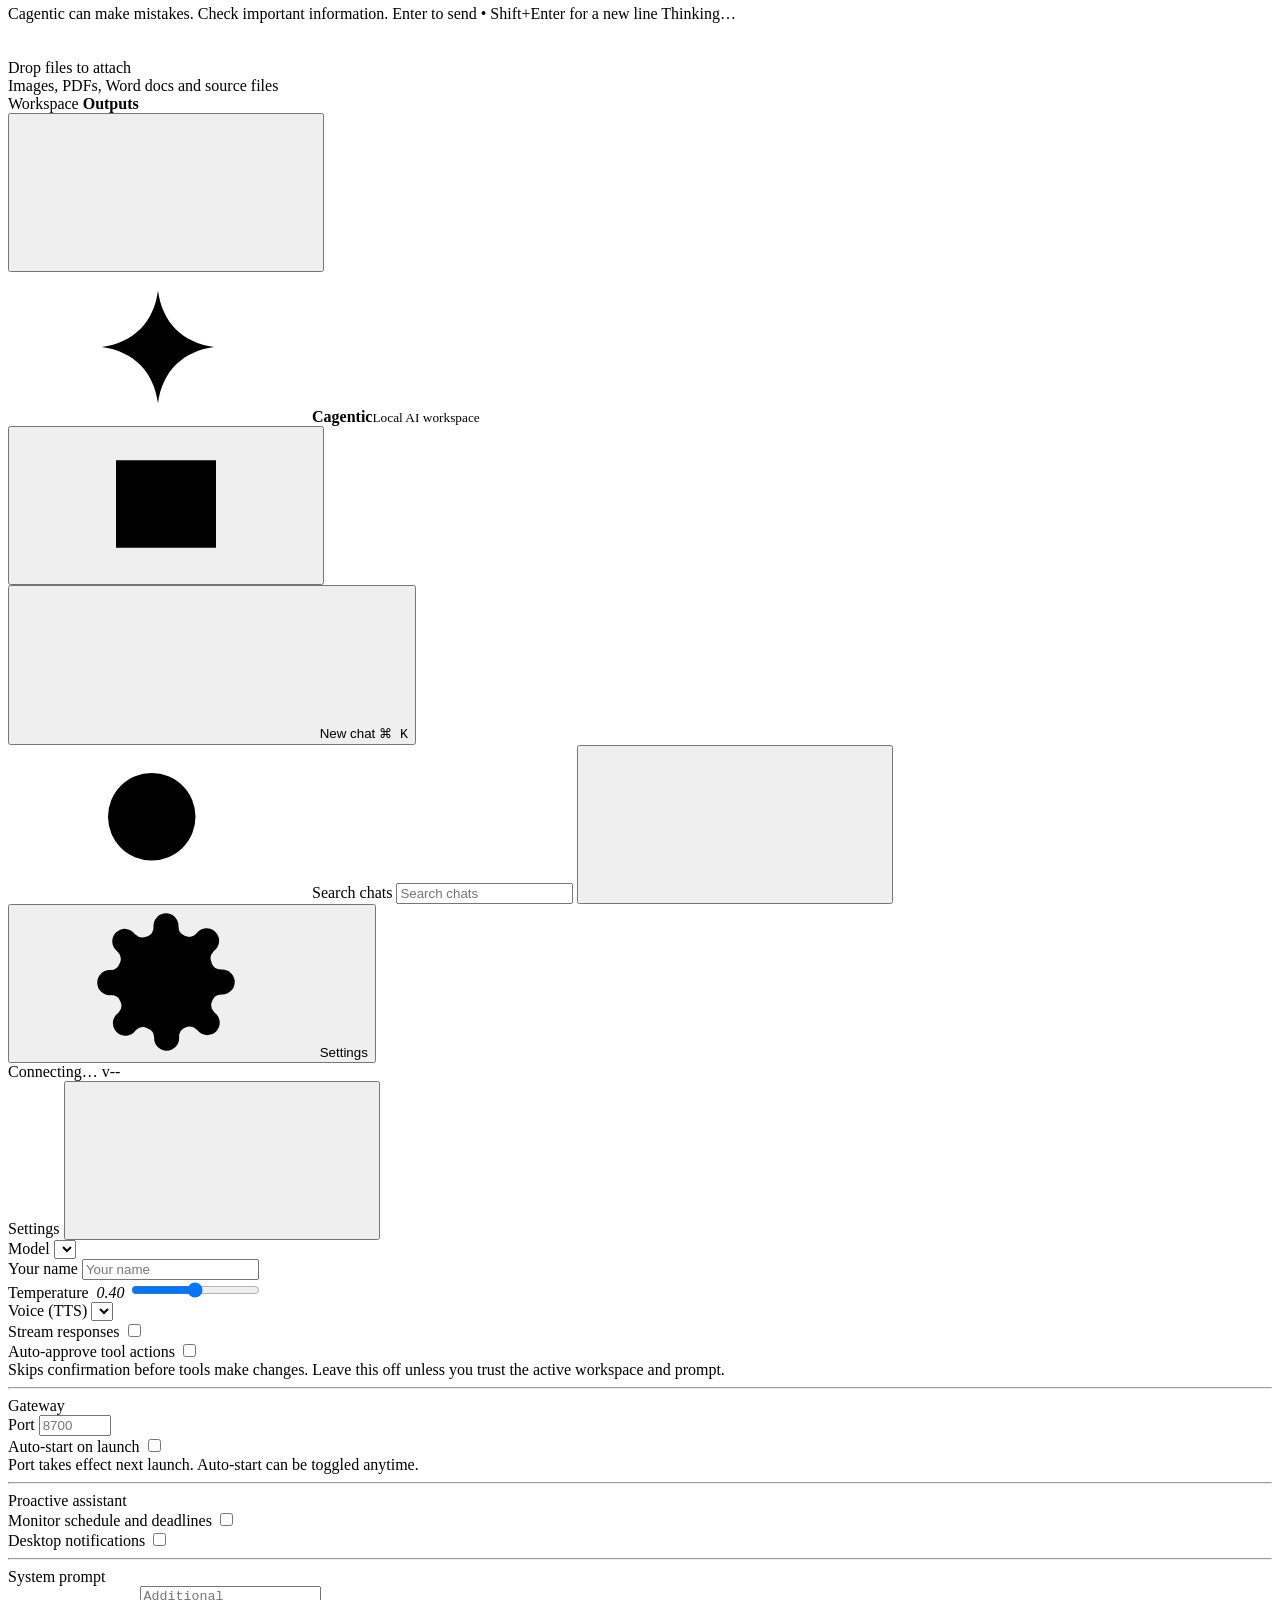
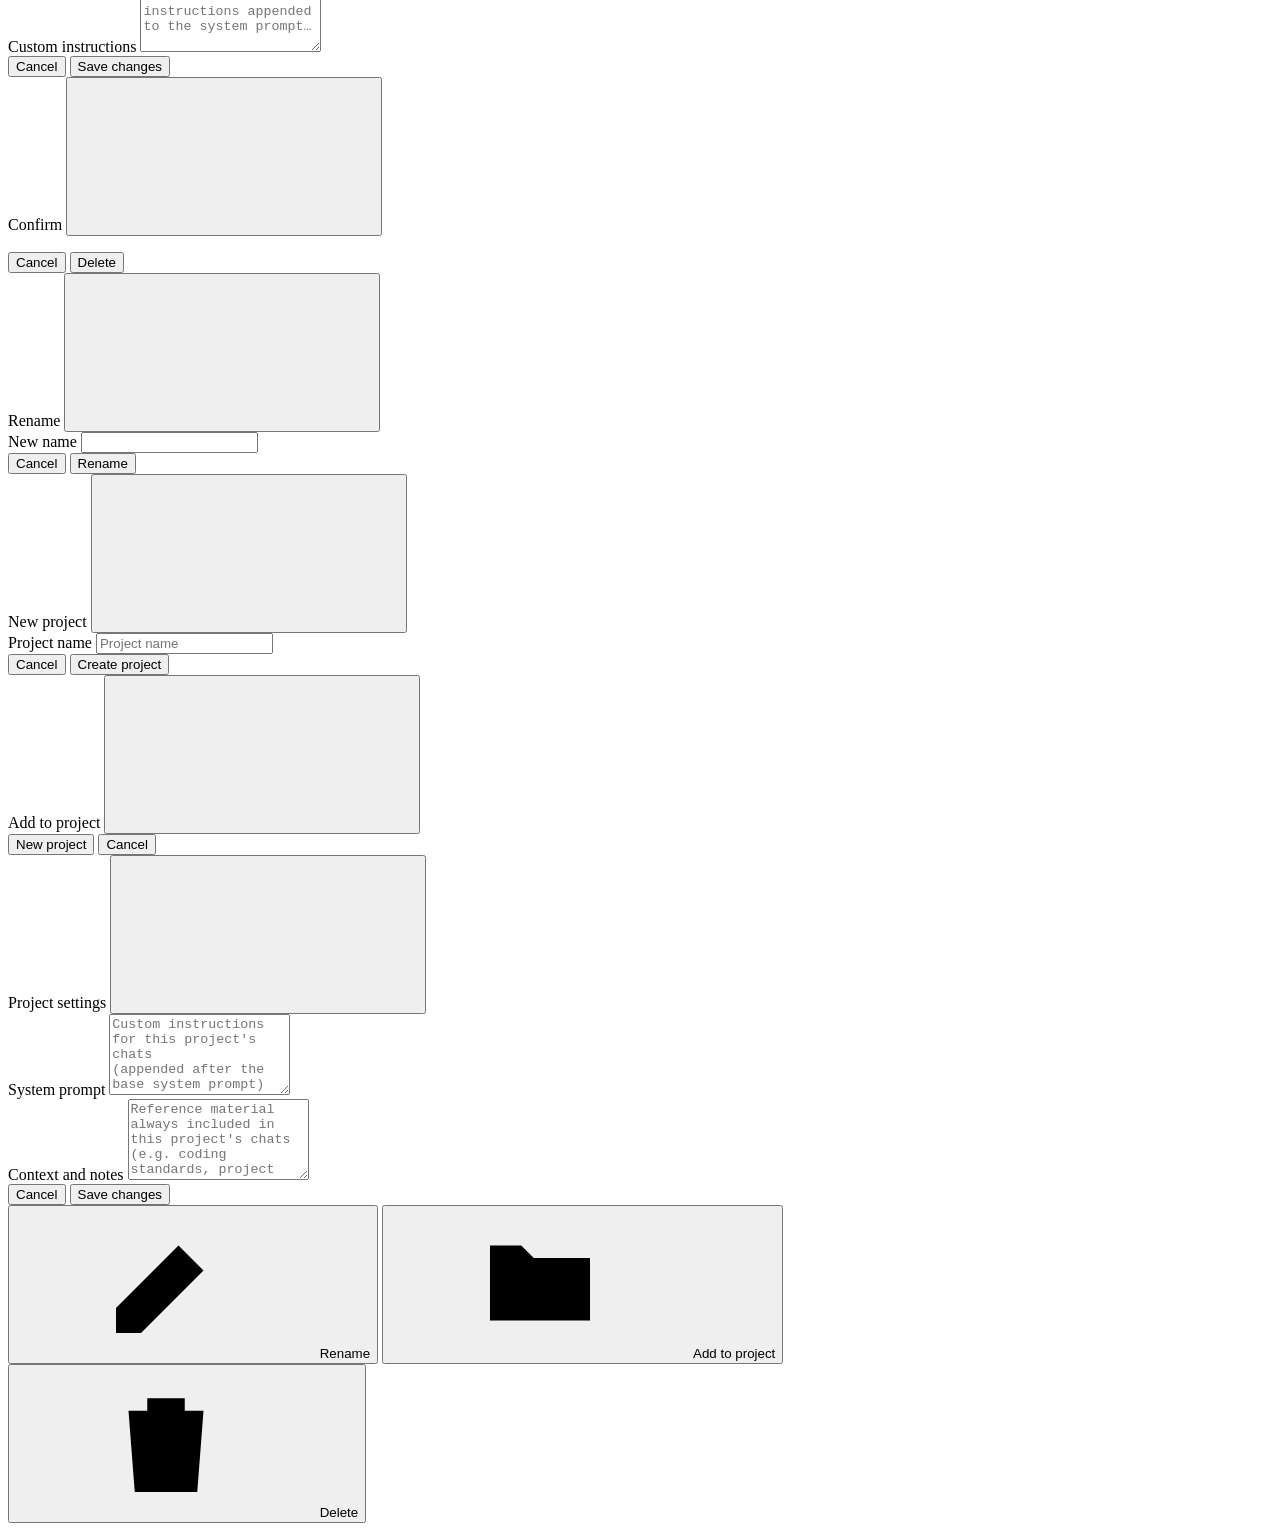
==== commit 0b4fe53b: "Merge local gateway updates with main" ====
--- a/cagentic/gateway_assets/index.html
+++ b/cagentic/gateway_assets/index.html
@@ -5,7 +5,7 @@
 <meta name="viewport" content="width=device-width, initial-scale=1" />
 <meta name="cagentic-token" content="{{CAGENTIC_TOKEN}}" />
 <meta name="color-scheme" content="dark light" />
-<meta name="theme-color" content="#151118" />
+<meta name="theme-color" content="#0a0c10" />
 <title>Cagentic</title>
 <link rel="stylesheet" href="/app.css" />
 </head>
@@ -72,15 +72,25 @@
       <button class="icon-btn hdr-icon" id="newMissionBtn" type="button" title="New chat (Ctrl+K)" aria-label="New chat">
         <svg class="ico" aria-hidden="true"><use href="#i-plus"/></svg>
       </button>
-      <button class="icon-btn hdr-icon toggle-btn" id="voiceOutBtn" type="button" title="Read replies aloud" aria-label="Read replies aloud" aria-pressed="false">
-        <svg class="ico" aria-hidden="true"><use href="#i-volume"/></svg>
-      </button>
-      <button class="icon-btn hdr-icon" id="themeBtn" type="button" title="Switch theme" aria-label="Switch theme">
-        <svg class="ico" aria-hidden="true"><use href="#i-theme"/></svg>
-      </button>
-      <button class="icon-btn hdr-icon" id="configBtn" type="button" title="Settings (Ctrl+S)" aria-label="Settings">
-        <svg class="ico" aria-hidden="true"><use href="#i-settings"/></svg>
-      </button>
+      <div class="header-actions">
+        <button class="icon-btn hdr-icon" id="headerMenuBtn" type="button" title="Conversation options" aria-label="Conversation options" aria-haspopup="menu" aria-controls="headerMenu" aria-expanded="false">
+          <svg class="ico" aria-hidden="true"><use href="#i-more"/></svg>
+        </button>
+        <div class="header-menu hidden" id="headerMenu" role="menu" aria-label="Conversation options">
+          <button class="header-menu-item" id="voiceOutBtn" type="button" role="menuitem" aria-pressed="false">
+            <svg class="ico" aria-hidden="true"><use href="#i-volume"/></svg>
+            <span><strong>Read replies aloud</strong><small id="voiceOutState">Off</small></span>
+          </button>
+          <button class="header-menu-item" id="themeBtn" type="button" role="menuitem">
+            <svg class="ico" aria-hidden="true"><use href="#i-theme"/></svg>
+            <span><strong>Appearance</strong><small id="themeState">System</small></span>
+          </button>
+          <button class="header-menu-item" id="configBtn" type="button" role="menuitem">
+            <svg class="ico" aria-hidden="true"><use href="#i-settings"/></svg>
+            <span><strong>Settings</strong><small>Model, gateway, and preferences</small></span>
+          </button>
+        </div>
+      </div>
     </div>
   </header>
   <span id="jSession" hidden></span>
@@ -89,6 +99,7 @@
     <div class="chat-stage">
       <div class="center-stack" id="centerStack">
         <div id="log" class="chat-log" role="region" aria-label="Conversation"></div>
+        <span id="responseStatus" class="sr-only" role="status" aria-live="polite"></span>
         <button id="jumpBtn" class="jump-btn hidden" type="button" title="Jump to latest" aria-label="Jump to latest message">
           <svg class="ico sm" aria-hidden="true"><use href="#i-arrow-down"/></svg>
           <span>Latest</span>
@@ -96,14 +107,6 @@
       </div>
     </div>
   </main>
-
-  <div id="windowLayer"></div>
-  <div id="restorePill" class="restore-pill" style="display:none">
-    <button id="restorePillBtn" class="restore-pill-trigger" type="button" aria-haspopup="menu" aria-controls="restoreDropdown" aria-expanded="false">
-      <svg class="ico sm restore-pill-icon" aria-hidden="true"><use href="#i-chevron-right"/></svg><span class="restore-pill-count">0</span> panels
-    </button>
-    <div class="restore-dropdown" id="restoreDropdown" role="menu" aria-label="Closed panels"></div>
-  </div>
 
   <section class="cmd-area" aria-label="Message composer">
     <div id="attachBar" class="attach-bar hidden"></div>
@@ -113,7 +116,8 @@
       </button>
       <input id="fileInput" type="file" multiple hidden />
       <label class="sr-only" for="input">Message Cagentic</label>
-      <textarea id="input" rows="1" placeholder="Message Cagentic&#8230;" aria-describedby="composerHint"></textarea>
+      <span id="composerHint" class="sr-only">Cagentic can make mistakes. Check important information.</span>
+      <textarea id="input" rows="1" placeholder="Ask Cagentic&#8230;" aria-describedby="composerHint"></textarea>
       <button id="micBtn" class="icon-action" type="button" title="Voice input (Ctrl+M)" aria-label="Voice input">
         <svg class="ico" aria-hidden="true"><use href="#i-mic"/></svg>
       </button>
@@ -126,8 +130,12 @@
         <span class="exec-label">Stop</span>
       </button>
     </div>
+    <div id="starterPrompts" class="starter-prompts hidden" role="group" aria-labelledby="starterPromptsTitle">
+      <p id="starterPromptsTitle" class="starter-prompts-title">Try asking</p>
+      <div id="starterPromptList" class="quick-cards"></div>
+    </div>
     <div class="cmd-footer">
-      <span id="composerHint" class="composer-note">Cagentic can make mistakes. Check important information.</span>
+      <span class="composer-note" aria-hidden="true">Cagentic can make mistakes. Check important information.</span>
       <span id="hintText" class="keyboard-hint">Enter to send &bull; Shift+Enter for a new line</span>
       <span id="busyLabel" class="busy-label hidden" role="status" aria-live="polite">Thinking&#8230;</span>
       <span id="tokenStats" class="token-stats hidden"></span>
@@ -143,12 +151,35 @@
   </div>
 </div>
 
+<!-- Rich outputs use a stable workspace that keeps the conversation readable.
+     On narrow screens this becomes a focused, keyboard-accessible sheet. -->
+<aside id="workspacePane" class="workspace-pane hidden" role="region" aria-labelledby="workspaceTitle" aria-hidden="true">
+  <div class="workspace-head">
+    <div class="workspace-heading">
+      <span class="workspace-kicker">Workspace</span>
+      <strong id="workspaceTitle">Outputs</strong>
+    </div>
+    <span id="workspaceCount" class="workspace-count" role="status" aria-live="polite"></span>
+    <button id="workspaceCloseBtn" class="icon-btn" type="button" title="Close outputs" aria-label="Close output workspace">
+      <svg class="ico" aria-hidden="true"><use href="#i-close"/></svg>
+    </button>
+  </div>
+  <div id="windowLayer" class="workspace-content"></div>
+</aside>
+
+<div id="restorePill" class="restore-pill" style="display:none">
+  <button id="restorePillBtn" class="restore-pill-trigger" type="button" aria-haspopup="menu" aria-controls="restoreDropdown" aria-expanded="false">
+    <svg class="ico sm restore-pill-icon" aria-hidden="true"><use href="#i-chevron-right"/></svg><span class="restore-pill-count">0</span> outputs
+  </button>
+  <div class="restore-dropdown" id="restoreDropdown" role="menu" aria-label="Closed outputs"></div>
+</div>
+
 <!-- Sessions drawer -->
 <aside id="sessionsPanel" class="sessions-panel" aria-label="Chats">
   <div class="sessions-head">
     <div class="brand-lockup">
       <span class="brand-mark" aria-hidden="true"><svg class="ico"><use href="#i-spark"/></svg></span>
-      <span><strong>Cagentic</strong><small>Personal AI workspace</small></span>
+      <span><strong>Cagentic</strong><small>Local AI workspace</small></span>
     </div>
     <button id="closeSessionsBtn" class="icon-btn" type="button" title="Collapse sidebar" aria-label="Collapse chats"><svg class="ico" aria-hidden="true"><use href="#i-sidebar"/></svg></button>
   </div>
@@ -163,16 +194,15 @@
     <input id="chatSearch" type="search" placeholder="Search chats" autocomplete="off" spellcheck="false" />
     <button id="chatSearchClear" class="icon-btn sm hidden" type="button" title="Clear search" aria-label="Clear chat search"><svg class="ico" aria-hidden="true"><use href="#i-close"/></svg></button>
   </div>
-  <div class="sidebar-section-head"><span>Conversations</span><span>Recent</span></div>
   <div id="sessionList" class="session-list"></div>
   <div class="sidebar-foot">
     <button id="sidebarSettingsBtn" class="sidebar-utility" type="button">
       <svg class="ico" aria-hidden="true"><use href="#i-settings"/></svg>
       <span>Settings</span>
     </button>
-    <div class="gateway-status" title="This gateway runs locally">
-      <span class="gateway-status-dot" aria-hidden="true"></span>
-      <span>Local gateway</span>
+    <div class="gateway-status" title="This gateway runs locally" role="status" aria-live="polite">
+      <span id="gatewayStatusDot" class="gateway-status-dot loading" aria-hidden="true"></span>
+      <span id="gatewayStatusText">Connecting&#8230;</span>
       <span class="gateway-version">v<span id="versionSpan">--</span></span>
     </div>
   </div>
@@ -208,10 +238,11 @@
         <label class="field-label" for="setStream">Stream responses</label>
         <label class="toggle"><input id="setStream" type="checkbox" /><span></span></label>
       </div>
-      <div class="field row">
-        <label class="field-label" for="setYolo">Auto-approve tools</label>
-        <label class="toggle"><input id="setYolo" type="checkbox" /><span></span></label>
-      </div>
+      <div class="field row setting-risk">
+        <label class="field-label" for="setYolo">Auto-approve tool actions</label>
+        <label class="toggle"><input id="setYolo" type="checkbox" aria-describedby="setYoloHint" /><span></span></label>
+      </div>
+      <div id="setYoloHint" class="field-hint warning">Skips confirmation before tools make changes. Leave this off unless you trust the active workspace and prompt.</div>
       <hr class="settings-divider" />
       <div class="section-label">Gateway</div>
       <div class="field">
@@ -241,6 +272,7 @@
       </div>
     </div>
     <div class="modal-foot">
+      <span id="settingsStatus" class="settings-status" role="status" aria-live="polite"></span>
       <button id="cancelSettings" class="btn-ghost" type="button">Cancel</button>
       <button id="saveSettings" class="btn-primary" type="button">Save changes</button>
     </div>
@@ -258,7 +290,7 @@
     </div>
     <div class="modal-foot">
       <button id="confirmCancel" class="btn-ghost" type="button">Cancel</button>
-      <button id="confirmOk" class="btn-primary" type="button">Delete</button>
+      <button id="confirmOk" class="btn-danger" type="button">Delete</button>
     </div>
   </div>
 </div>
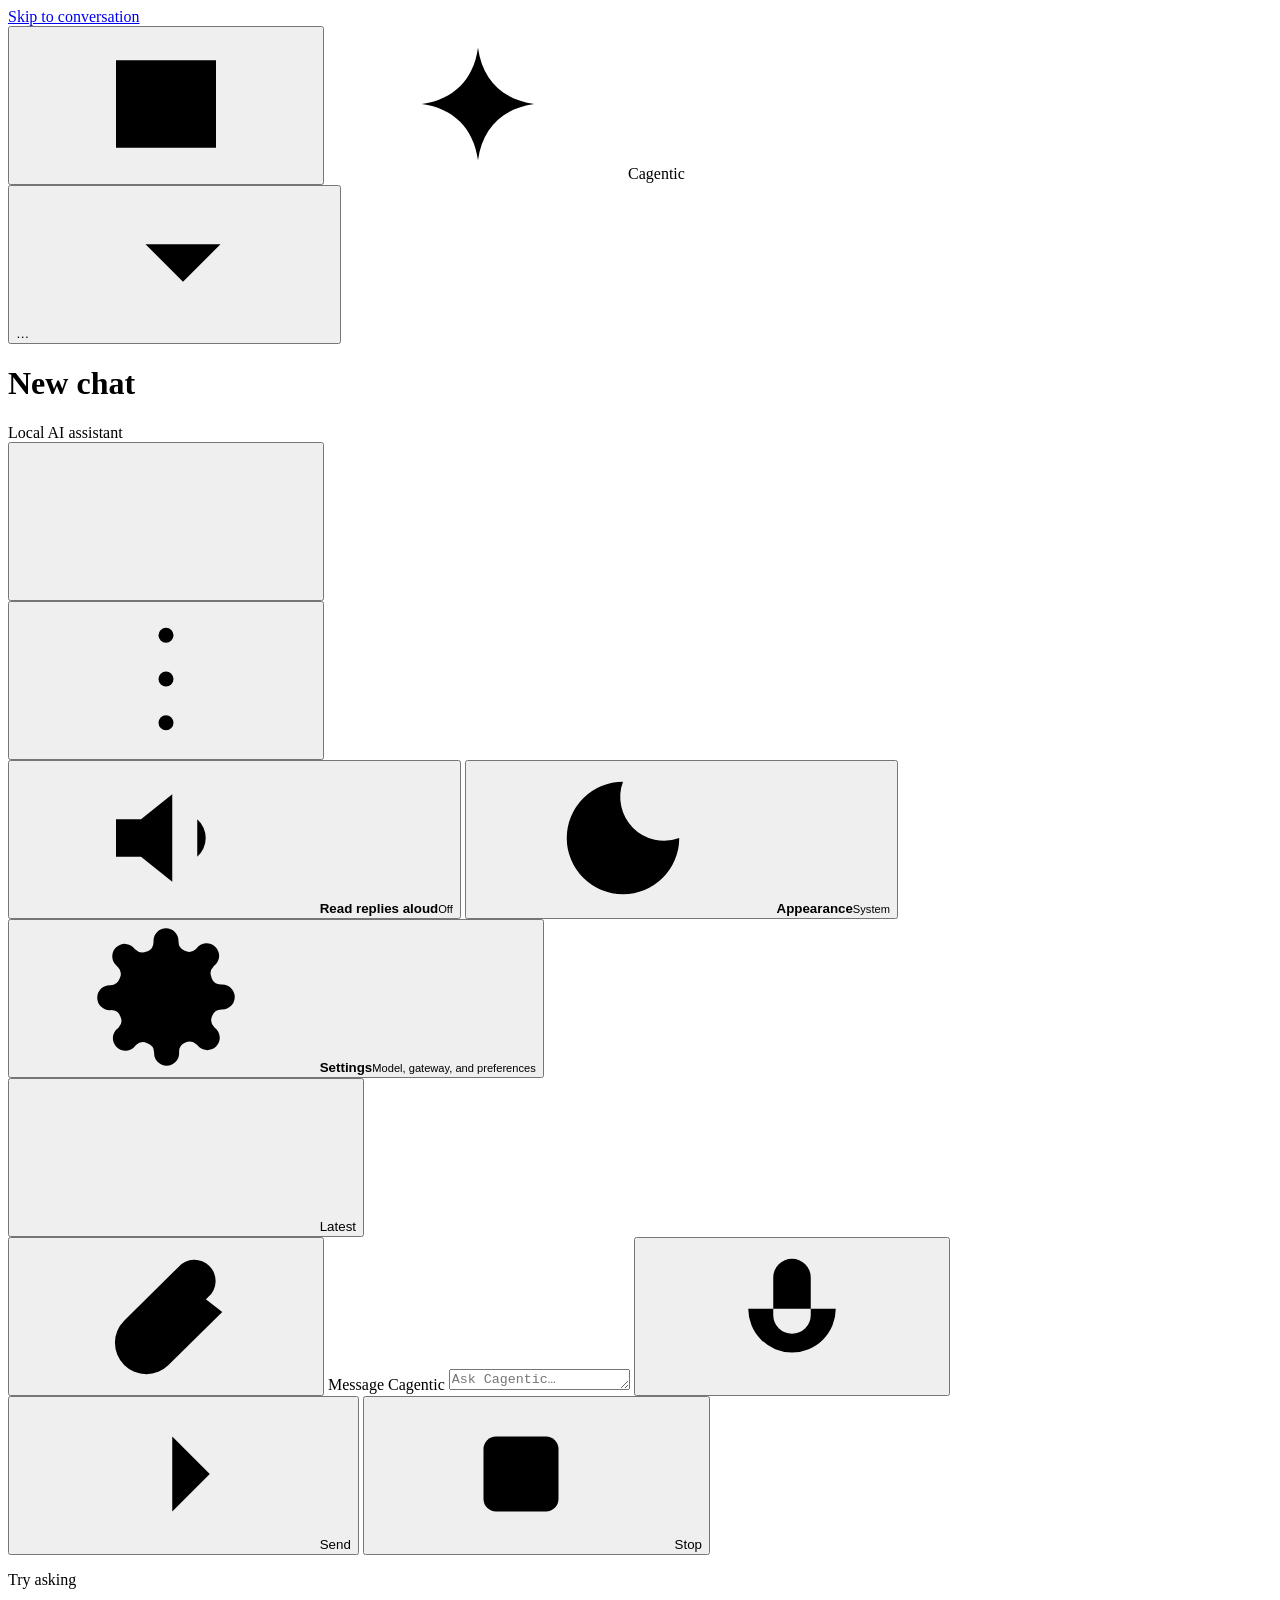
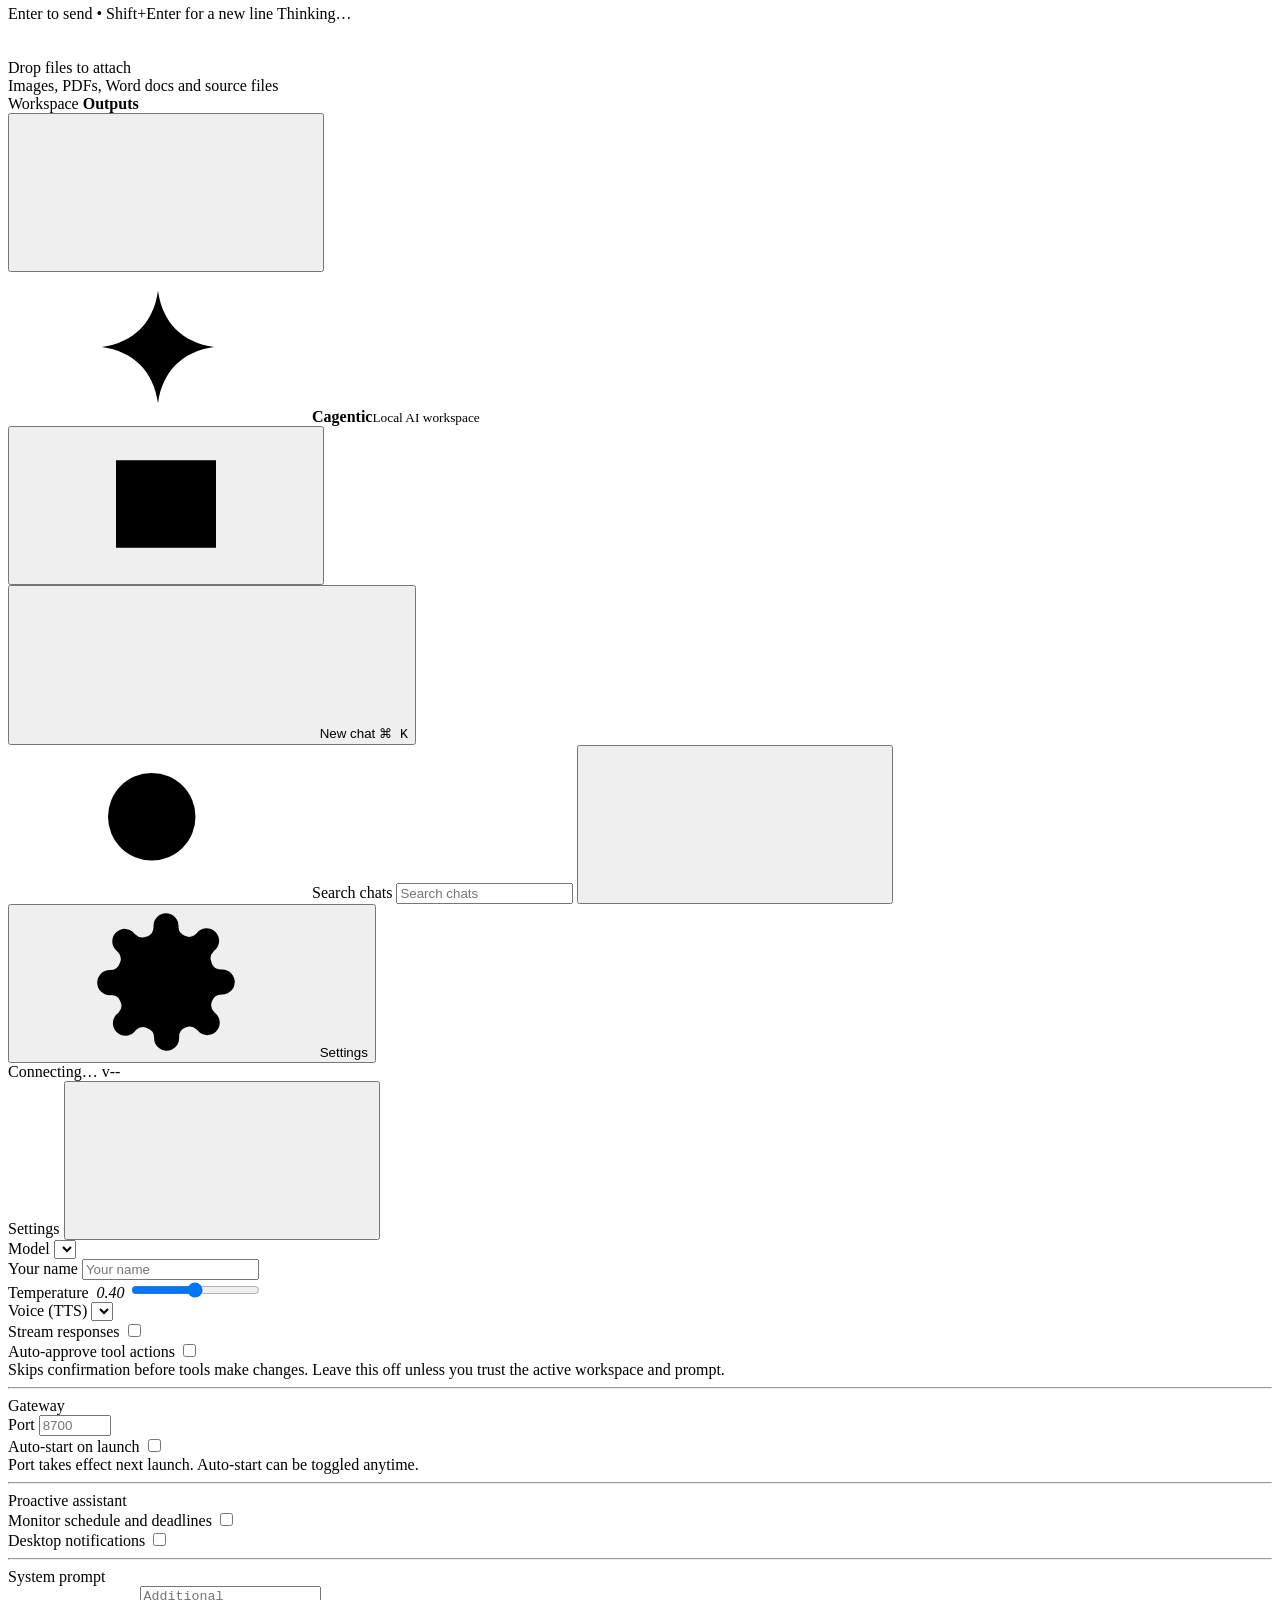
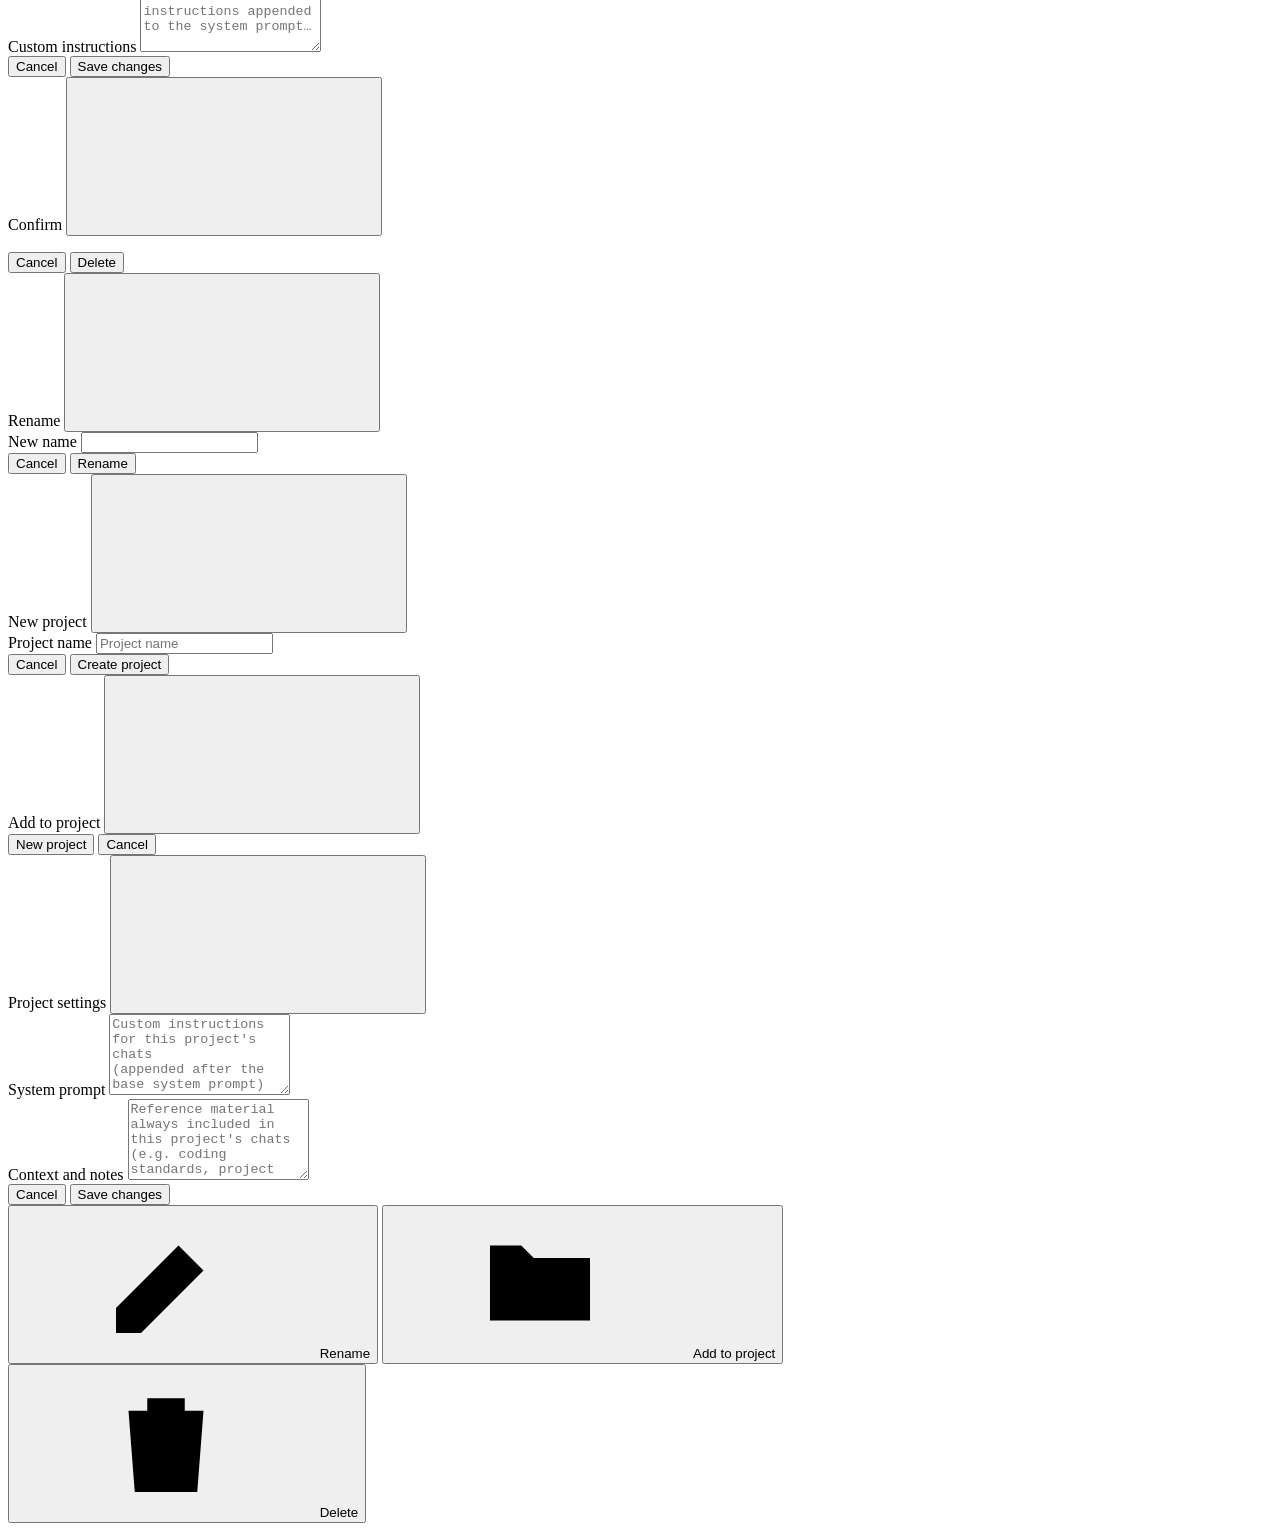
==== commit c5c7eba8: "ios and big" ====
--- a/cagentic/gateway_assets/index.html
+++ b/cagentic/gateway_assets/index.html
@@ -116,8 +116,7 @@
       </button>
       <input id="fileInput" type="file" multiple hidden />
       <label class="sr-only" for="input">Message Cagentic</label>
-      <span id="composerHint" class="sr-only">Cagentic can make mistakes. Check important information.</span>
-      <textarea id="input" rows="1" placeholder="Ask Cagentic&#8230;" aria-describedby="composerHint"></textarea>
+      <textarea id="input" rows="1" placeholder="Ask Cagentic&#8230;"></textarea>
       <button id="micBtn" class="icon-action" type="button" title="Voice input (Ctrl+M)" aria-label="Voice input">
         <svg class="ico" aria-hidden="true"><use href="#i-mic"/></svg>
       </button>
@@ -135,7 +134,6 @@
       <div id="starterPromptList" class="quick-cards"></div>
     </div>
     <div class="cmd-footer">
-      <span class="composer-note" aria-hidden="true">Cagentic can make mistakes. Check important information.</span>
       <span id="hintText" class="keyboard-hint">Enter to send &bull; Shift+Enter for a new line</span>
       <span id="busyLabel" class="busy-label hidden" role="status" aria-live="polite">Thinking&#8230;</span>
       <span id="tokenStats" class="token-stats hidden"></span>
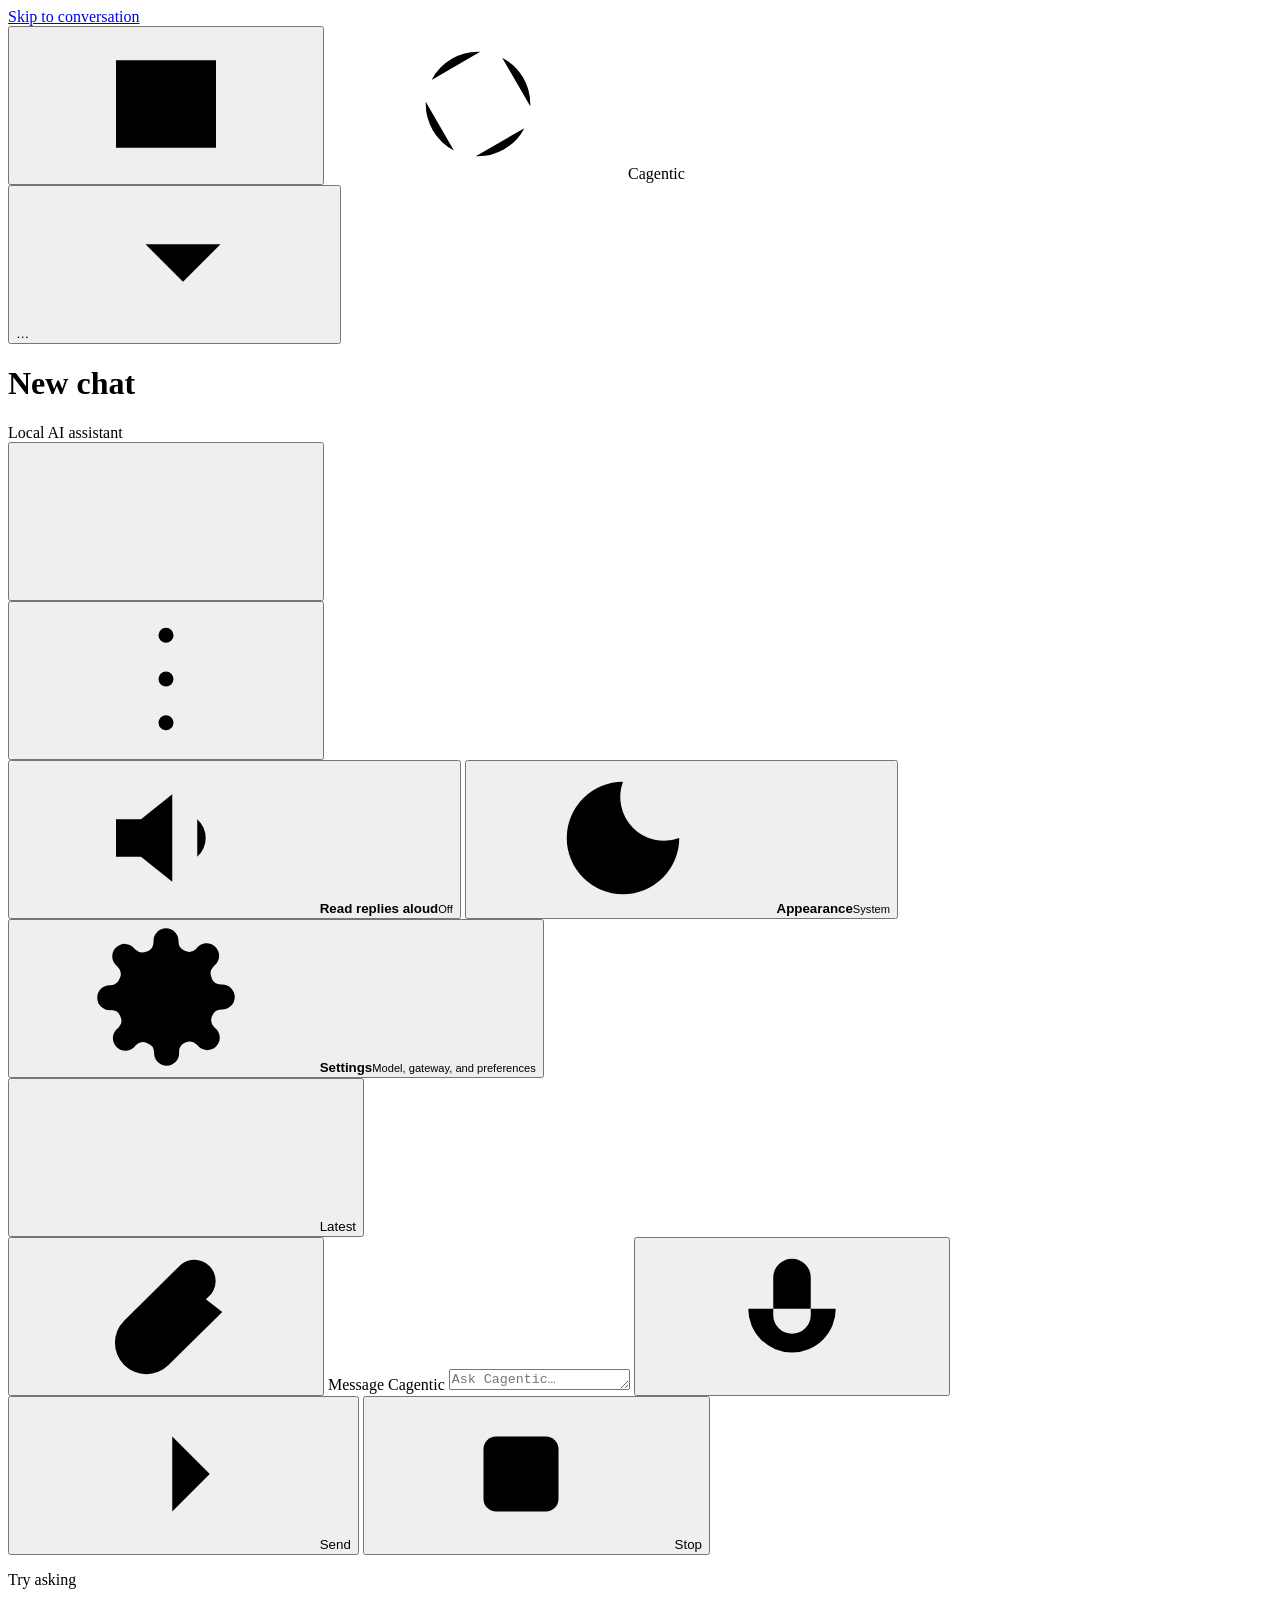
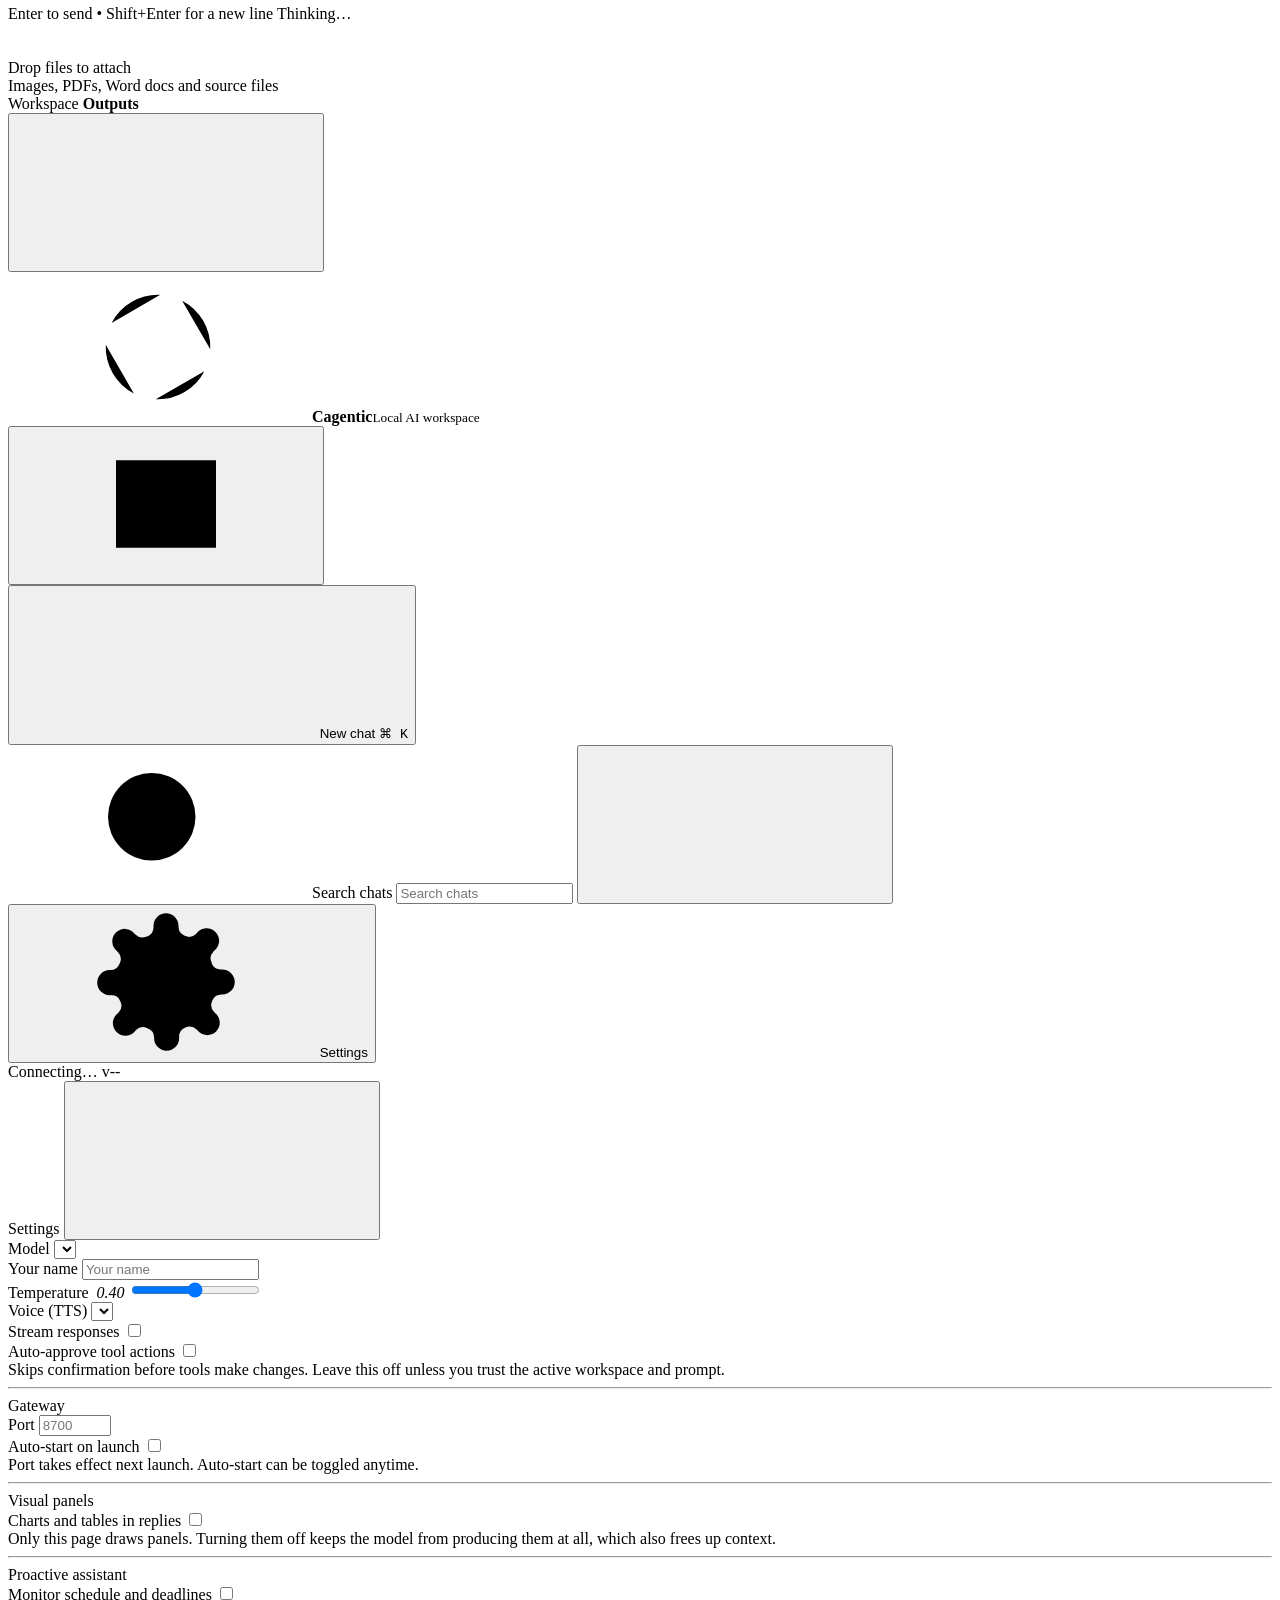
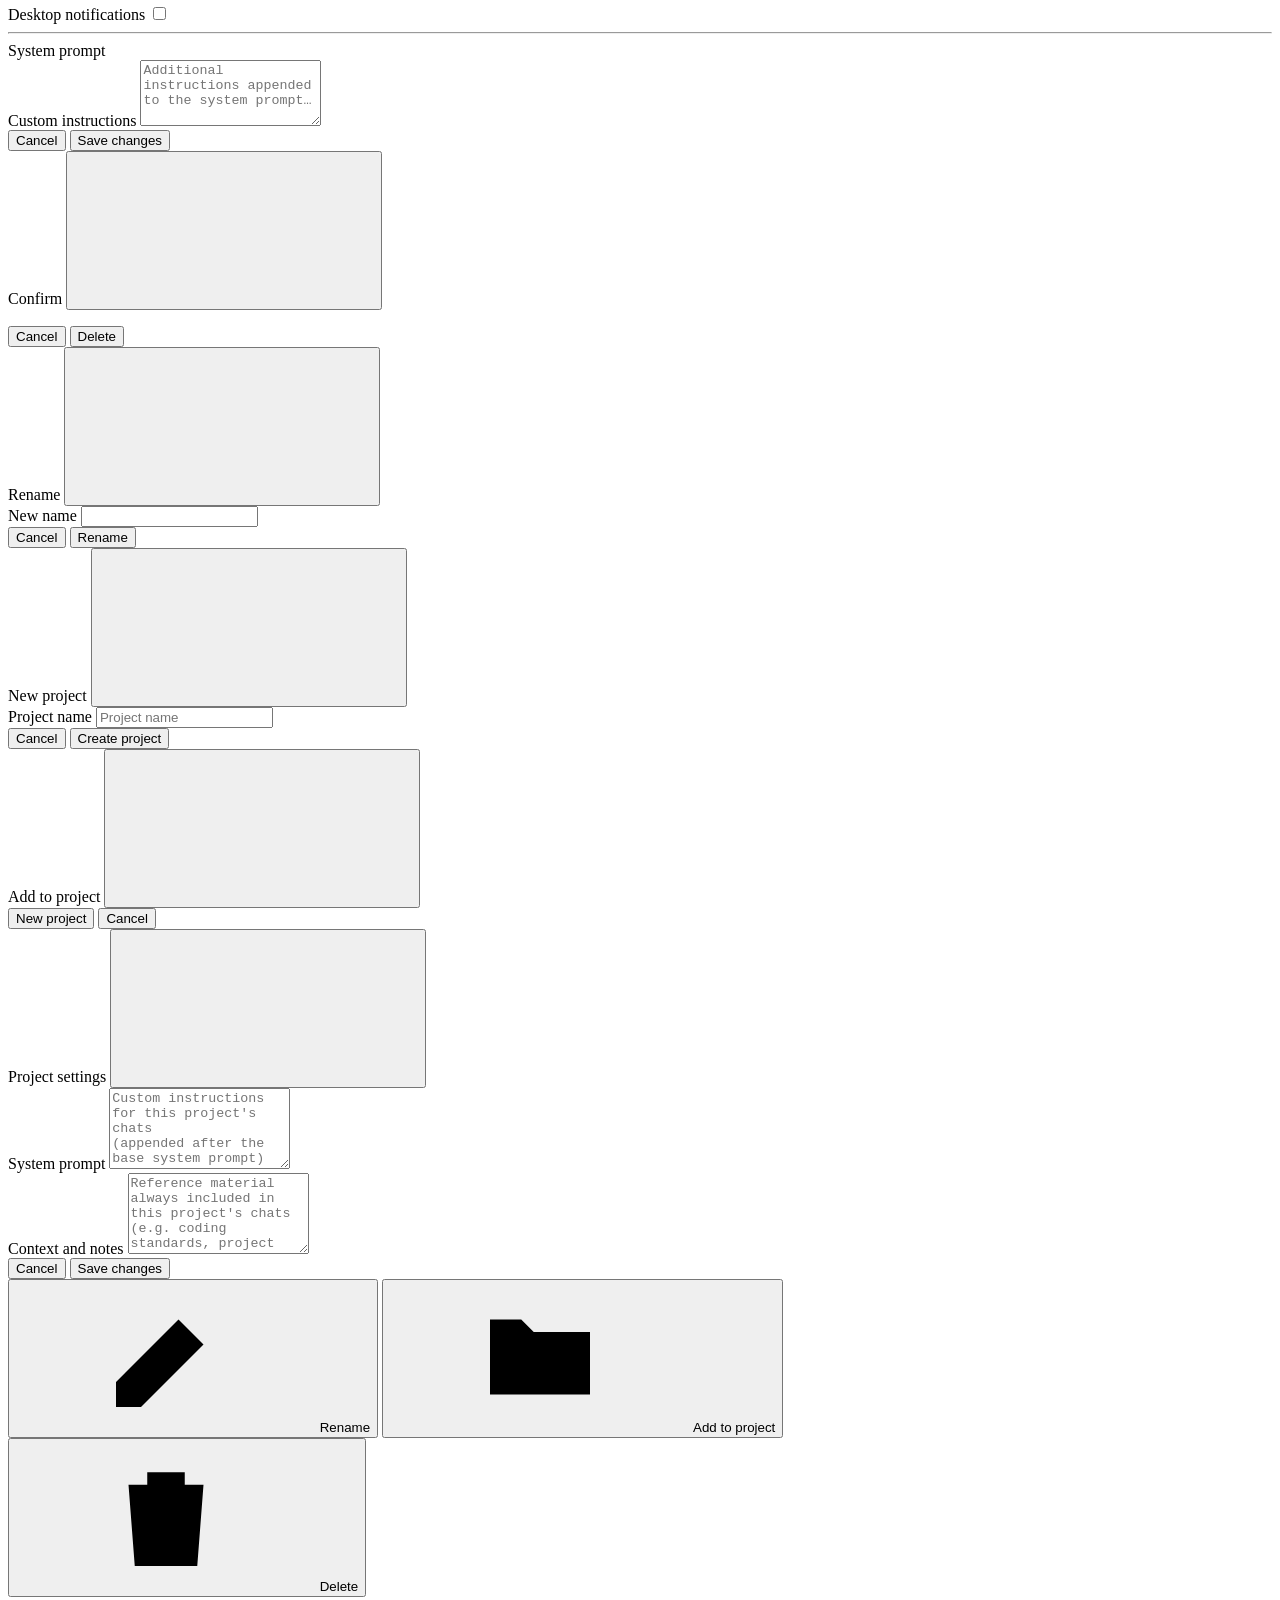
==== commit b03e1c30: "Add gateway pairing, LAN discovery and the brand refresh Work already in progress when this branch w" ====
--- a/cagentic/gateway_assets/index.html
+++ b/cagentic/gateway_assets/index.html
@@ -6,7 +6,8 @@
 <meta name="cagentic-token" content="{{CAGENTIC_TOKEN}}" />
 <meta name="color-scheme" content="dark light" />
 <meta name="theme-color" content="#0a0c10" />
-<title>Cagentic</title>
+<link rel="icon" href="/favicon.svg" type="image/svg+xml">
+  <title>Cagentic</title>
 <link rel="stylesheet" href="/app.css" />
 </head>
 <body>
@@ -39,7 +40,7 @@
   <symbol id="i-more" viewBox="0 0 24 24"><circle cx="12" cy="5" r="1.2"/><circle cx="12" cy="12" r="1.2"/><circle cx="12" cy="19" r="1.2"/></symbol>
   <symbol id="i-arrow-down" viewBox="0 0 24 24"><path d="M12 5v14m0 0-6-6m6 6 6-6"/></symbol>
   <symbol id="i-warning" viewBox="0 0 24 24"><path d="M12 4 2.5 20h19zM12 10v4M12 17.5v.01"/></symbol>
-  <symbol id="i-spark" viewBox="0 0 24 24"><path d="M12 3c.7 5.1 3.9 8.3 9 9-5.1.7-8.3 3.9-9 9-.7-5.1-3.9-8.3-9-9 5.1-.7 8.3-3.9 9-9z"/></symbol>
+  <symbol id="i-mark" viewBox="0 0 24 24"><path d="M20.36 12.36A8.37 8.37 0 0 0 15.86 4.58M12.36 3.64A8.37 8.37 0 0 0 4.58 8.14M3.64 11.64A8.37 8.37 0 0 0 8.14 19.42M11.64 20.36A8.37 8.37 0 0 0 19.42 15.86"/></symbol>
 </defs></svg>
 
 <div id="app">
@@ -54,7 +55,7 @@
       <button class="icon-btn hdr-icon" id="logsBtn" type="button" title="Toggle chats (Ctrl+F)" aria-label="Toggle chats" aria-controls="sessionsPanel" aria-expanded="false">
         <svg class="ico" aria-hidden="true"><use href="#i-sidebar"/></svg>
       </button>
-      <span class="wordmark"><span class="brand-mark mini" aria-hidden="true"><svg class="ico"><use href="#i-spark"/></svg></span>Cagentic</span>
+      <span class="wordmark"><span class="brand-mark mini" aria-hidden="true"><svg class="ico"><use href="#i-mark"/></svg></span>Cagentic</span>
       <div class="model-control">
         <button class="model-switch" id="modelSwitch" type="button" title="Switch model" aria-haspopup="menu" aria-controls="modelMenu" aria-expanded="false">
           <span class="ms-dot" id="msDot" aria-hidden="true"></span>
@@ -176,7 +177,7 @@
 <aside id="sessionsPanel" class="sessions-panel" aria-label="Chats">
   <div class="sessions-head">
     <div class="brand-lockup">
-      <span class="brand-mark" aria-hidden="true"><svg class="ico"><use href="#i-spark"/></svg></span>
+      <span class="brand-mark" aria-hidden="true"><svg class="ico"><use href="#i-mark"/></svg></span>
       <span><strong>Cagentic</strong><small>Local AI workspace</small></span>
     </div>
     <button id="closeSessionsBtn" class="icon-btn" type="button" title="Collapse sidebar" aria-label="Collapse chats"><svg class="ico" aria-hidden="true"><use href="#i-sidebar"/></svg></button>
@@ -253,6 +254,13 @@
       </div>
       <div class="field-hint">Port takes effect next launch. Auto-start can be toggled anytime.</div>
       <hr class="settings-divider" />
+      <div class="section-label">Visual panels</div>
+      <div class="field row">
+        <label class="field-label" for="setPanels">Charts and tables in replies</label>
+        <label class="toggle"><input id="setPanels" type="checkbox" /><span></span></label>
+      </div>
+      <div class="field-hint">Only this page draws panels. Turning them off keeps the model from producing them at all, which also frees up context.</div>
+      <hr class="settings-divider" />
       <div class="section-label">Proactive assistant</div>
       <div class="field row">
         <label class="field-label" for="setProactive">Monitor schedule and deadlines</label>
